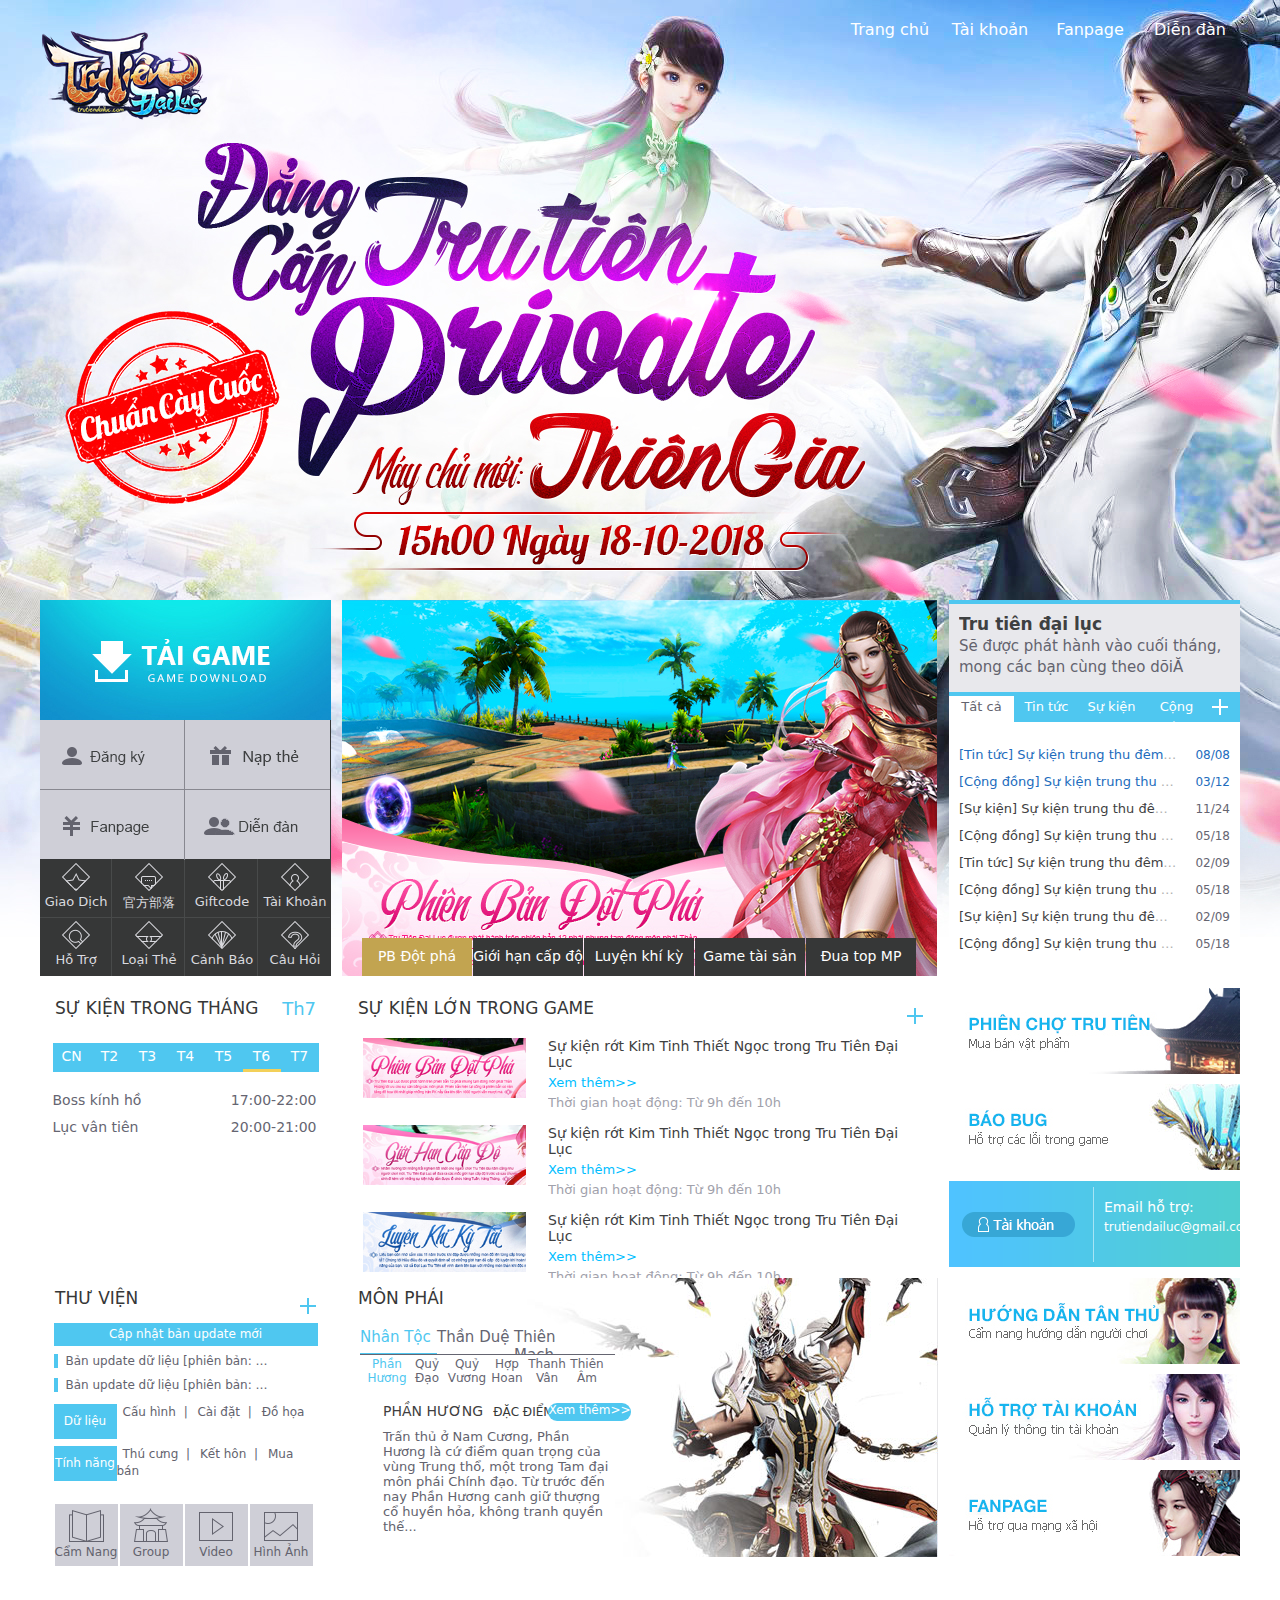
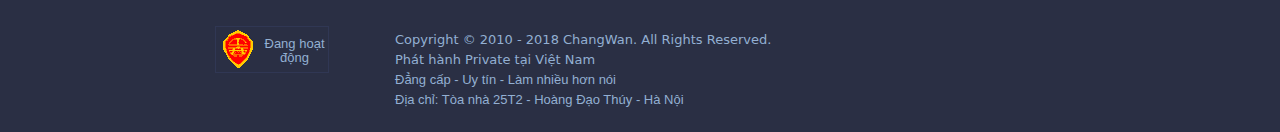
==== index.html @ 2e8c131d "." ====
<!DOCTYPE html>
<html>
<head>
<meta charset="utf-8" />
<title>TRU TIÊN ĐẠI LỤC</title>
    <link href="img/favicon.ico" rel="icon">
    <link href="css/main180914.css" rel="stylesheet" type="text/css" />
    <link rel="stylesheet" type="text/css" href="css/bottom3.css" id="wm_bottom_styleid">


<script type="text/javascript" src="js/jq_171.js"></script>

</head>
<body>
<div class="bg">

    <div class="wrap">
        <!--top-->
        <div class="top_box">
            
      <div class="wm-public" logo="{name:'zhuxian',skin:2,left:0,top:0}" style="position: relative;"> <a href="#" target="zhuxian" class="wm_public_zhuxian_logo_lk" style="z-index:19999;" title=""></a>
        <div class="wm_public_zhuxian_logo_bg" style="z-index:19998;"></div>
      </div>
            
            <div class="top_nav">
              <div class="nav_col1"><a href="" title="">Trang chủ</a></div>
              <div class="nav_col2"><a href="http://id.trutiendailuc.com/">Tài khoản</a></div>
              <div class="nav_col3"> <a href="https://www.facebook.com/trutiendailuc/" target="_blank">Fanpage</a></div>
              <div class="nav_col4"> <a href="" target="_blank">Diễn đàn</a> </div>
            </div>
            <a href="" target="_blank" class="link jiabtn" title="" style="width: 1024px;height: 207px;left:100px;top:180px;"></a>

        </div>
        <!--cont-->
        <div class="cont_h">
            <!--1-->
            <div class="box1">
                <!--btn-->
<div class="btn_box">
                    <div class="btn btn_down">
                        <div class="jindu yellow" style="overflow: hidden; width: 0px;"></div>
                        <a class="btn_down_a" href="" id="main_download" onclick="" title=""  style="opacity: 0;"></a>
                    </div>
                    
                    
                    <div class="btn btn_reg"><div class="jindu" style="overflow: hidden; width: 0px;"></div><a class="btn_reg_a btns_lq" href="http://id.trutiendailuc.com/" id="main_reg" onclick="" title="" style="opacity: 0;"></a></div>
                    <div class="btn btn_gift"><div class="jindu" style="overflow: hidden; width: 0px;"></div><a class="btn_gift_a btns_lq" href="http://id.trutiendailuc.com/" id="main_libao" onclick="" title="" style="opacity: 0;"></a></div>
                    <div class="btn btn_full"><div class="jindu" style="overflow: hidden; width: 0px;"></div><a class="btn_full_a" href="https://www.facebook.com/trutiendailuc" id="main_pay" onclick="" title="" target="_blank" style="opacity: 0;"></a></div>
                    <div class="btn btn_store"><div class="jindu" style="overflow: hidden; width: 0px;"></div><a class="btn_store_a" href="" onclick="" title="" target="_blank" style="opacity: 0;"></a></div>
                    <div class="btns_end">
                        <ul class="enter_ul clearfix">
                            <li><a class="enter1" href="" target="_blank" title=""><img src="img/enter1.png" alt=""><p>Giao Dịch</p></a></li>
                            <li><a class="enter2" href="" target="_blank" title=""><img src="img/enter2.png" alt=""><p>官方部落</p></a></li>
                            <li><a class="enter3" href="" target="_blank" title=""><img src="img/enter3.png" alt=""><p>Giftcode</p></a></li>
                            <li><a class="enter4" href="" target="_blank" title=""><img src="img/enter4.png" alt=""><p>Tài Khoản</p></a></li>
                            <li><a class="enter5" href="" title="" target="_blank"><img src="img/enter5.png" alt=""><p>Hỗ Trợ</p></a></li>
                            <li><a class="enter6" href="" target="_blank" title=""><img src="img/enter6.png" alt=""><p>Loại Thẻ</p></a></li>
                            <li><a class="enter7" href="" title="" target="_blank"><img src="img/enter7.png" alt=""><p>Cảnh Báo</p></a></li>
                            <li><a class="enter8" href="" target="_blank" title=""><img src="img/enter8.png" alt=""><p>Câu Hỏi</p></a></li>
                        </ul>
                    </div>
                </div>
                <!--btns end-->
                <!--lunbo-->
                <div class="lb_wrap">
                    <div class="shop_img">

                    <div class="lb_cont1"><a href="" title="" target="_blank"><img src="img/banner1.jpg" alt=""/></a></div>
                    <div class="lb_cont1"><a href="" title="" target="_blank"><img src="img/banner2.jpg" alt=""/></a></div>
                    <div class="lb_cont1"><a href="" title="" target="_blank"><img src="img/banner3.jpg" alt=""/></a></div>
                    <div class="lb_cont1"><a href="" title="" target="_blank"><img src="img/banner4.jpg" alt=""/></a></div>
                    <div class="lb_cont1"><a href="" title="" target="_blank"><img src="img/banner5.jpg" alt=""/></a></div>
                    <div class="lb_cont1"><a href="" title="" target="_blank"><img src="img/banner6.jpg" alt=""/></a></div>  
                    
                    
                    </div>
                    
                    <div class="shop_btn" id="shop_btn">
                        <p id="shop_btn_left"></p>
                        <div class="shop_name" id="shop_name">
                          <table border="0" cellpadding="0" cellspacing="0">
                          <tr>
                                  <td><a href="javascript:void(0);">PB Đột phá</a></td>
                                  <td><a href="javascript:void(0);">Giới hạn cấp độ</a></td> 
                                  <td><a href="javascript:void(0);">Luyện khí kỳ tài</a></td>
                                  <td><a href="javascript:void(0);">Game tài sản</a></td>
                                 <td><a href="javascript:void(0);">Đua top MP</a></td>  
                                 <td><a href="javascript:void(0);">Hỗ trợ 24/7</a></td>        
                              </tr>
                          
                            </table>         
                        
                        </div>
                        <p id="shop_btn_right"></p>
                    </div>

                </div>
                <!--lunbo end-->
            </div>
            <!--news-->
            <div class="news_box">
                <div class="im_cont">
                    <h3 class="im_t"><a href="" target="_bank">Tru tiên đại lục</a></h3>

					<p class="im_c"><a href=""  target="_bank" class="small_font">Sẽ được phát hành vào cuối tháng, mong các bạn cùng theo dõiĂ</a></p>
                </div>
                <ul class="tab_ul tab_news">
                    <li>Tất cả</li>
                    <li>Tin tức</li>
                    <li>Sự kiện</li>
                    <li>Cộng đồng</li>
                </ul>
                <div class="tab_cont tab_cont_news">
                    <a class="news_more" href="" title=""></a>
                    <ul class="news_ul">
                        <li class="top"><p><a class="lei" href="">[Tin tức]</a> <a target="_blank" title="" href="">Sự kiện trung thu đêm rằm</a></p>08/08</li>
                        <li class="top"><p><a class="lei" href="">[Cộng đồng]</a> <a target="_blank" title="" href="">Sự kiện trung thu đêm rằm</a></p>03/12 </li>
                        <li><p><a class="lei" href="">[Sự kiện]</a> <a target="_blank" title="" href="">Sự kiện trung thu đêm rằm</a></p>11/24</li>
                        <li><p><a class="lei" href="">[Cộng đồng]</a> <a target="_blank" title="“" href="">Sự kiện trung thu đêm rằm</a></p>05/18</li>
                        <li><p><a class="lei" href="">[Tin tức]</a> <a target="_blank" title="" href="">Sự kiện trung thu đêm rằm</a></p>02/09</li>
                        <li><p><a class="lei" href="">[Cộng đồng]</a> <a target="_blank" title="“" href="">Sự kiện trung thu đêm rằm</a></p>05/18</li>
                        <li><p><a class="lei" href="">[Sự kiện]</a> <a target="_blank" title="" href="">Sự kiện trung thu đêm rằm</a></p>02/09</li>
                        <li><p><a class="lei" href="">[Cộng đồng]</a> <a target="_blank" title="“" href="">Sự kiện trung thu đêm rằm</a></p>05/18</li>
                    </ul>
                </div>
                <div class="tab_cont tab_cont_news">
                    <a class="news_more" href="" title=""></a>
                    <ul class="news_ul">
                         <li class="top"><p><a class="lei" href="">[Sự kiện]</a> <a target="_blank" title="" href="">Sự kiện trung thu đêm rằm</a></p>09/19</li>
                         <li class="top"><p><a class="lei" href="">[Sự kiện]</a> <a target="_blank" title="" href="">Sự kiện trung thu đêm rằm</a></p>09/19</li>
                         <li><p><a class="lei" href="">[Sự kiện]</a> <a target="_blank" title="" href="">Sự kiện trung thu đêm rằm</a></p>09/19</li>
                    </ul>
                </div>
                <div class="tab_cont tab_cont_news">
                    <a class="news_more" href="" title=""></a>
                    <ul class="news_ul">
                        <li class="top"><p><a class="lei" href="">[Cộng đồng]</a> <a target="_blank" title="" href="">Sự kiện trung thu đêm rằm</a></p>08/08</li>
                        <li class="top"><p><a class="lei" href="">[Cộng đồng]</a> <a target="_blank" title="" href="">Sự kiện trung thu đêm rằm</a></p>03/12 </li>
                        <li><p><a class="lei" href="">[Cộng đồng]</a> <a target="_blank" title="" href="">Sự kiện trung thu đêm rằm</a></p>11/24</li>
                    </ul>
                </div>
                <div class="tab_cont tab_cont_news">
                    <a class="news_more" href="" title=""></a>
                    <ul class="news_ul">
                    	<li class="top"><p><a class="lei" href="">[Cộng đồng]</a> <a target="_blank" title="" href="">Sự kiện trung thu đêm rằm</a></p>09/19</li>
                        <li class="top"><p><a class="lei" href="">[Cộng đồng]</a> <a target="_blank" title="" href="">Sự kiện trung thu đêm rằm</a></p>09/19</li>
                        <li><p><a class="lei" href="">[Cộng đồng]</a> <a target="_blank" title="“" href="">Sự kiện trung thu đêm rằm</a></p>05/18</li>
                        <li><p><a class="lei" href="">[Cộng đồng]</a> <a target="_blank" title="" href="">Sự kiện trung thu đêm rằm</a></p>02/09</li>
                    </ul>
                </div>

            </div>
            <!--calander-->
            <div class="rili">
                <div class="tit_box">
                    <h3>SỰ KIỆN TRONG THÁNG</h3>
                    <p class="m"></p>
                </div>
                <div class="week_box">
                    <ul class="week_tit clearfix">
                        <li>CN</li>
                        <li>T2</li>
                        <li>T3</li>
                        <li>T4</li>
                        <li>T5</li>
                        <li>T6</li>
                        <li>T7</li>
                    </ul>
                    <div class="week_cont tab_cont_week">
                        <ul class="week_ul">
                            <li><p><span>17:00-22:00</span>Boss kính hồ</p></li>
                            <li><p><span>20:00-21:00</span>Lục vân tiên</p></li>
                        </ul>
                    </div>
                    <div class="week_cont tab_cont_week">
                        <ul class="week_ul">
                            <li><p><span>17:00-22:00</span>Boss kính hồ</p></li>
                            <li><p><span>20:00-21:00</span>Lục vân tiên</p></li>
                        </ul>
                    </div>
                    <div class="week_cont tab_cont_week">
                        <ul class="week_ul">
                            <li><p><span>17:00-22:00</span>Boss kính hồ</p></li>
                        </ul>
                    </div>
                    <div class="week_cont tab_cont_week">
                        <ul class="week_ul">
                            <li><p><span>17:00-22:00</span>Boss kính hồ</p></li>
                        </ul>
                    </div>
                    <div class="week_cont tab_cont_week">
                        <ul class="week_ul">
                            <li><p><span>17:00-22:00</span>Boss kính hồ</p></li>
                            <li><p><span>20:00-21:00</span>Lục vân tiên</p></li>
                        </ul>
                    </div>
                    <div class="week_cont tab_cont_week">
                        <ul class="week_ul">
                            <li><p><span>17:00-22:00</span>Boss kính hồ</p></li>
                            <li><p><span>20:00-21:00</span>Lục vân tiên</p></li> 
                        </ul>
                    </div>
                    <div class="week_cont tab_cont_week">
                        <ul class="week_ul">
                            <li><p><span>17:00-22:00</span>Boss kính hồ</p></li>
                            <li><p><span>20:00-21:00</span>Lục vân tiên</p></li>
                        </ul>
                    </div>
                    </div>
            </div>
            <!--hot-->
            <div class="hotevents">
                <div class="tit_box">
                    <h3>SỰ KIỆN LỚN TRONG GAME</h3>
                    <a href="" target="_blank" class="more"></a>
                </div>
                <ul class="events_ul">
                    <li class="ehot clearfix">
                        <a href="" target="_blank"><img src="img/sk1.jpg" alt=""/></a>
                        <div class="ehot_t">
                            <h3><a href="" target="_blank" title="">Sự kiện rớt Kim Tinh Thiết Ngọc trong Tru Tiên Đại Lục</a></h3>
                            <p>Xem thêm>></p>
                            <p class="timehot">Thời gian hoạt động: Từ 9h đến 10h</p>
                        </div>
                    </li>
                    <li class="ehot clearfix">
                        <a href="" target="_blank"><img src="img/sk2.jpg" alt=""/></a>
                        <div class="ehot_t">
                            <h3><a href="" target="_blank" title="">Sự kiện rớt Kim Tinh Thiết Ngọc trong Tru Tiên Đại Lục</a></h3>
                            <p>Xem thêm>></p>
                            <p class="timehot">Thời gian hoạt động: Từ 9h đến 10h</p>
                        </div>
                    </li>
                    <li class="ehot clearfix">
                        <a href="" target="_blank"><img src="img/sk3.jpg" alt=""/></a>
                        <div class="ehot_t">
                            <h3><a href="" target="_blank" title="">Sự kiện rớt Kim Tinh Thiết Ngọc trong Tru Tiên Đại Lục</a></h3>
                            <p>Xem thêm>></p>
                            <p class="timehot">Thời gian hoạt động: Từ 9h đến 10h</p>
                        </div>
                    </li>
                </ul>
            </div>
            <!--gg5-->
            <div class="box2 btn" style="background:url(img/gg1.jpg) no-repeat;"><div class="jindu rose"></div><a style="background:url(img/gg1.jpg) no-repeat;" class="box2_a" href="" target="_blank" title=""></a></div>
                        
            <div class="box3 btn" style="background:url(img/gg2.jpg) no-repeat;"><div class="jindu rose"></div><a style="background:url(img/gg2.jpg) no-repeat;" class="box3_a" href="" target="_blank" title=""></a></div>
                        
            <div class="box4 btn" style="background:url(img/gg3.jpg) no-repeat;"><div class="jindu rose"></div><a style="background:url(img/gg3.jpg) no-repeat;" class="box4_a" href="h" target="_blank" title=""></a></div>
                        
            <div class="box5 btn" style="background:url(img/gg4.jpg) no-repeat;"><div class="jindu rose"></div><a style="background:url(img/gg4.jpg) no-repeat;" class="box5_a" href="" target="_blank" title=""></a></div>
            
            <div class="box6 btn" style="background:url(img/gg5.jpg) no-repeat;"><div class="jindu rose"></div><a style="background:url(img/gg5.jpg) no-repeat;" class="box6_a" href="https://www.facebook.com/trutiendailuc" target="_blank" title=""></a></div>
            <!--gg5 end-->
            <!--service-->
            <div class="kefu">
                <a href="#" class="kefu_btn" target="_blank" title="">
                    Tài Khoản Hỗ Trợ
                </a>
                <div class="kefu_text">
                    <h3>Email hỗ trợ:</h3>
                    <p>trutiendailuc@gmail.com</p>
                </div>
            </div>
            <!--ziliao-->
            <div class="game_view">
                <div class="tit_box">
                    <h3>THƯ VIỆN</h3>
                    <a href="" target="_blank" class="more" title=""></a>
                </div>
                <div class="view_cont">
        <div class="view_tit">Cập nhật bản update mới</div>
        <ul class="view_ul">
             <li><p><a href="" target="_blank"  title="">Bản update dữ liệu [phiên bản: 1.03]</a></p><!--03-18--></li>
             <li><p><a href="" target="_blank" title="">Bản update dữ liệu [phiên bản: 1.02]</a></p><!--03-18--></li>
           
        </ul>
        <div class="view_links clearfix">
            <p class="vl_tit">Dữ liệu</p>
            <div class="gvlinks">
                <p>
                <a href="" target="_blank" title="">Cấu hình</a> | 
                <a href="" target="_blank" title="">Cài đặt</a> | 
                <a href="" target="_blank" title="">Đồ họa</a>
                </p>
                <p>
                
                <a href="" target="_blank" title=""></a> 
                <a href="" target="_blank" title=""></a>
                </p>
            </div>
        </div>
        <div class="view_links clearfix">
            <p class="vl_tit">Tính năng</p>
            <div class="gvlinks">
                <p>
                <a href="" target="_blank" title="">Thú cưng</a> | 
                <a href="" target="_blank" title="">Kết hôn</a> | 
                <a href="" target="_blank" title="">Mua bán</a>
                </p>
                <p>
                <a href="" target="_blank" title=""></a> 
                <a href="" target="_blank" title=""></a>
                <a href="" target="_blank" title=""></a>
                </p>
            </div>
        </div>
        <div class="view_btns clearfix">
            <a href="#" title="" target="_blank">
                <img src="img/v1.png" alt=""/>
                <p>Cẩm Nang</p>
            </a>
            <a href="#" title="《诛仙3》决战青云：游戏特色" target="_blank">
                <img src="img/v2.png" alt=""/>
                <p>Group</p>
            </a>
            <a href="#" title="" target="_blank">
                <img src="img/v3.png" alt=""/>
                <p>Video</p>
            </a>
            <a href="#" title="Thư viện ảnh">
                <img src="img/v4.png" alt=""/>
                <p>Hình Ảnh</p>
            </a>
        </div>
    </div>
            </div>
            <!--job-->
            <div class="role_box">
                <div class="tit_box role_t">
                    <h3>MÔN PHÁI</h3>
                </div>

                
                <ul class="tab_role">
                    <li class="on">Nhân Tộc</li>
                    <li class="">Thần Duệ</li>
					<li class="">Thiên Mạch</li>
                </ul>
                
                

                
               <div class="role_cont">
                    <ul class="tab_zu tab_ren">
                        <li class="on">Phần Hương</li>
                        <li class="">Quỷ Đạo</li>
                        <li class="">Quỷ Vương</li>
                        <li class="">Hợp Hoan</li>
                        <li class="">Thanh Vân</li>
                        <li class="">Thiên Âm</li>
                    </ul>
                    <div class="cont_ren role_bg_fenxiang" style="display: block;">
                        <div class="role_intro">
                            <div class="role_name"><span>PHẦN HƯƠNG</span>ĐẶC ĐIỂM:</div>
                            <p class="info_p1">Trấn thủ ở Nam Cương, Phần Hương là cứ điểm quan trọng của vùng Trung thổ, một trong Tam đại môn phái Chính đạo. Từ trước đến nay Phần Hương canh giữ thượng cổ huyền hỏa, không tranh quyền thế...</p>

                            <a class="role_more" href="Ê" target="_blank" title="">Xem thêm&gt;&gt;</a>
                        </div>
                    </div>
                    <div class="cont_ren role_bg_guidao" style="display: none;">
                        <div class="role_intro">
                            <div class="role_name"><span>QỦY ĐẠO</span>ĐẶC ĐIỂM:</div>
                            <p class="info_p1">Lịch sử Quỷ Đạo bắt nguồn từ xa xưa, tiếp thu tất cả thượng cổ yêu thuật, dị vực tà pháp, minh giới quỷ phù… Tới mấy trăm năm trước, có kỳ nhân phục hưng Quỷ Đạo, còn tiếp thu bí pháp Miêu cương cổ thuật...</p>
                            <a class="role_more" href="Ê" target="_blank" title="">Xem thêm&gt;&gt;</a>
                        </div>
                    </div>
                    <div class="cont_ren role_bg_guiwang" style="display: none;">
                        <div class="role_intro">
                            <div class="role_name"><span>QUỶ VƯƠNG</span>ĐẶC ĐIỂM:</div>
                            <p class="info_p1">Quỷ Vương Tông là một nhánh trong Thánh giáo, ba trăm năm trước Quỷ Vương Tông chủ đời thứ nhất tình cờ chiếm được quyển Thiên thư thứ hai, thanh danh đại chấn, đem phân chi Quỷ Vương Tông này phát triển lớn mạnh...</p>
                            <a class="role_more" href="" target="_blank" title="">Xem thêm&gt;&gt;</a>
                        </div>
                    </div>
                    <div class="cont_ren role_bg_hehuan" style="display: none;">
                        <div class="role_intro">
                            <div class="role_name"><span>HỢP HOAN</span>ĐẶC ĐIỂM:</div>
                            <p class="info_p1">Ma giáo Kim Linh Phu Nhân thông tuệ tuyệt đỉnh, đạo hạnh tinh thâm, càng có nhiều lĩnh ngộ với kinh điển Thiên thư của Ma giáo, tám trăm năm trước ở Ma giáo tự mình sáng lập ra “Hợp Hoan Phái”....</p>
                            <a class="role_more" href="" target="_blank" title="">Hợp hoan&gt;&gt;</a>
                        </div>
                    </div>
                    <div class="cont_ren role_bg_qingyun" style="display: none;">
                        <div class="role_intro">
                            <div class="role_name"><span>THANH VÂN</span>ĐẶC ĐIỂM:</div>
                            <p class="info_p1">Một trong Tam đại môn phái Chính đạo của Tu chân giới, Thanh Vân lịch sử lâu đời, từ lúc sáng lập môn phái đến nay đã hơn hai ngàn năm, đứng đầu trong chính tà lưỡng đạo ngày nay...</p>
                            <a class="role_more" href="" target="_blank" title="">Xem thêm&gt;&gt;</a>
                        </div>
                    </div>
                    <div class="cont_ren role_bg_tianyin" style="display: none;">
                        <div class="role_intro">
                            <div class="role_name"><span>THIÊN ÂM</span>ĐẶC ĐIỂM:</div>
                            <p class="info_p1">Thiên Âm Tự cùng với Thanh Vân Môn, Phần Hương Cốc là Tam đại môn phái Chính đạo. Thiên Âm Tự là Phật môn tu chân, tu tập pháp môn chí cao của Phật môn – Đại Phạm Bát Nhã, dựa vào Phật pháp phổ độ chúng sinh...</p>
                            <a class="role_more" href="" target="_blank" title="">Xem thêm&gt;&gt;</a>
                        </div>
                    </div>
                </div>
                
                
                
				<div class="role_cont">
                    <ul class="tab_zu tab_shen">
                        <li class="">Thần Hoàng</li>
                        <li class="">Hoài Quang</li>
                        <li class="">Cửu Lê</li>
                        <li class="">Liệt Sơn</li>
                        <li class="">Thái Hạo</li>
                        <li class="on">Thiên Hoa</li>
                    </ul>
                    <div class="cont_shen role_bg_chenhuang" style="display: none;">
                        <div class="role_intro">
                            <div class="role_name"><span>THẦN HOÀNG</span>ĐẶC ĐIỂM</div>
                            <p class="info_p1">Kĩ năng của Thần Hoàng được đánh theo chỉ số tích điểm, nghĩa là khi bạn đánh skill Ám hệ thì số điểm Ám sẽ tăng lên và khi bù skill hệ Ám thì chỉ số tích điểm đó sẽ tụt dần...</p>
                            <a class="role_more" href="" target="_blank" title="">Xem thêm&gt;&gt;</a>
                        </div>
                    </div>
                    <div class="cont_shen role_bg_huaiguang" style="display: none;">
                        <div class="role_intro">
                            <div class="role_name"><span>HOÀI QUANG</span>ĐẶC ĐIỂM</div>
                            <p class="info_p1">Một trong Ngũ đại huyết tộc Thần Duệ. Hoài Quang là một chi thần bí nhất trong Thần Duệ huyết tộc. Kĩ năng sát thương cao kết hợp vs ẩn thân khiến hoài quang thành 1 sát thủ trong bóng tối....</p>
                            <a class="role_more" href="" target="_blank" title="">Xem thêm&gt;&gt;</a>
                        </div>
                    </div>
                    <div class="cont_shen role_bg_jiuli" style="display: none;">
                        <div class="role_intro">
                            <div class="role_name"><span>CỬU LÊ</span>ĐẶC ĐIỂM</div>
                            <p class="info_p1">Một trong Thần Duệ ngũ đại huyết tộc. Trong cuộc chiến nhân thần thời thượng cổ, Cửu Lê Vương Xi Vưu chết trận, nhân thần lúc đó phân tranh không ngừng, cuối cùng Thần Duệ nhất tộc bị trục xuất tới dị giới....</p>
                            <a class="role_more" href="" target="_blank" title="">Xem thêm&gt;&gt;</a>
                        </div>
                    </div>
                    <div class="cont_shen role_bg_lieshan" style="display: none;">
                        <div class="role_intro">
                            <div class="role_name"><span>LIỆT SƠN</span>ĐẶC ĐIỂM</div>
                            <p class="info_p1">Một trong Thần Duệ ngũ đại huyết tộc. Lấy Thiên hồ làm thủy tổ, là huyết tộc huyết mạch truyền thừa, nam nữ trong tộc đều tuấn mỹ tuyệt luân. Kỹ năng Sát thương đơn mục tiêu cao kết hợp triệu hồi sức mạnh từ tự nhiên...</p>
                            <a class="role_more" href="" target="_blank" title="">Xem thêm&gt;&gt;</a>
                        </div>
                    </div>
                    <div class="cont_shen role_bg_taihao" style="display: none;">
                        <div class="role_intro">
                            <div class="role_name"><span>THÁI HẠO</span>ĐẶC ĐIỂM</div>
                            <p class="info_p1">Hậu nhân của Phục Hi, thờ phục tên của tiên tổ lấy làm tên tộc, tự nhận là thần tộc có huyết thống thuần túy nhất, thích độc lai độc vãng, là đấu sĩ cao đoan chính giỏi giang của Thần Duệ...</p>
                            <a class="role_more" href="" target="_blank" title="">Xem thêm&gt;&gt;</a>
                        </div>

                    </div>
                    <div class="cont_shen role_bg_tianhua" style="display: block;">
                        <div class="role_intro">
                            <div class="role_name"><span>THIÊN HOA</span>ĐẶC ĐIỂM</div>
                            <p class="info_p1">Hỗ Trợ Đồng Đôi , Gây sát thương đơn mục tiêu cũng như diên rộng cao, gây hiệu ứng bất lợi trong 1 khu vực nhất định kèm theo phản mọi kĩ năng nhận vào khiến Thiên hoa ko thể thiếu trong mọi mặt trận...</p>
                            <a class="role_more" href="" target="_blank" title="">Xem thêm&gt;&gt;</a>
                        </div>
                    </div>
                </div>
				
				
				
				 <div class="role_cont">
                    <ul class="tab_zu tab_tian">
                        <li>Quy Vân</li>
                        <li>Thanh La</li>
                        <li>Phá Quân</li>
                        <li>Khiên Cơ</li>
                        <li>Anh Chiêu</li>
                    </ul>
                    <div class="cont_tian role_bg_guiyun">


                        <div class="role_intro">
							<div class="role_name"><span>QUY VÂN</span>ĐẶC ĐIỂM</div>
                            <p class="info_p1">Tầm xa/Hỗ trợ/Pháp thuật. Có khả năng hỗ trợ chiến đấu trong PK Bang Hội và đội nhóm tuyệt vời. Tinh thông thời gian và không gian lấy nhu thắng cương, phát hiện ra điểm yếu của đối thủ, và kẻ thù sẽ nằm trong lòng bàn tay của bạn...</p>
                            <a class="role_more" href=""  target="_blank"  title="">Xem thêm&gt;&gt;</a>
                        </div>
                    </div>
                    <div class="cont_tian role_bg_qingluo">
                        <div class="role_intro">
                            <div class="role_name"><span>THANH LA</span>ĐẶC ĐIỂM</div>
                            <p class="info_p1">Khống chế/Hỗ trợ/Kết xuất. Có khả năng kiểm soát nhóm và hỗ trợ trong chiến đấu. Tổ hợp kỹ năng phong phú, thao tác đơn giản khiến cho kẻ địch khiếp sợ, và Thanh La xứng đáng có 1 vị trí trong giải PK chuyên nghiệp...</p>
                            <a class="role_more" href="#" target="_blank" title="">Xem thêm&gt;&gt;</a>
                        </div>
                    </div>
                    <div class="cont_tian role_bg_pojun">
                        <div class="role_intro">
                            <div class="role_name"><span>PHÁ QUÂN</span>ĐẶC ĐIỂM</div>
                            <p class="info_p1">Công kích liên hoàn, có khả năng chiến đấu gần và xa, xông pha chiến trận. Thân pháp uyển chuyển, tinh thông võ nghệ, sử dụng được nhiều loại vũ khí....</p>
                            <a class="role_more" href="#" target="_blank" title="">Xem thêm&gt;&gt;</a>
                        </div>
                    </div>
                    <div class="cont_tian role_bg_qianji">
                        <div class="role_intro">
                            <div class="role_name"><span>KHIÊN CƠ</span>ĐẶC ĐIỂM</div>
                            <p class="info_p1">Quẩy bút thì linh hồn bạn đã bị khống chế,âm thầm hãm trận,ẩn thân thần bí,giết định vô hình vô thức.Sức chiến đấu mạnh mẽ khiến bạn khó thoát....</p>
                            <a class="role_more" href="#" target="_blank" title="">Xem thêm&gt;&gt;</a>
                        </div>
                    </div>
                    <div class="cont_tian role_bg_yingzhao">
                        <div class="role_intro">
                            <div class="role_name"><span>ANH CHIÊU</span>ĐẶC ĐIỂM</div>
                            <p class="info_p1">Thể hình lớn,đủ sức chiến đấu trức tiếp với Boss.Có thể di chuyển vào chiến đấu không cần khóa mục tiêu.Thử thách kỹ năng người chơi rất cao....</p>
                            <a class="role_more" href="#" target="_blank" title="">Xem thêm&gt;&gt;</a>
                        </div>
                    </div>


                </div>
				
				
				


            </div>
            <!--job end-->
            <!--bbs-->


            <div class="bigStar">
                <div class="tit_box">

                    </div>
                    <div class="tr_box clearfix">
                        <ul class="tr-list">
                          <li><div id="tr-video1"></div></li>
                          <li><div id="tr-video2"></div></li>
                          <li><div id="tr-video3"></div></li>
                        </ul>
                       
                    </div>
            </div>
            </div>
        </div>
        <!--cont end-->
    </div>
</div>


<!--
<div class="popBox">
<div class="popShow">
    <div class="popBtn"></div>
    <div class="popLr">

    	<div class="float_btns">
            <a href="" target="_blank"></a>
            <a href="" target="_blank"></a>
            <a href="" target="_blank"></a>
            <a href="" target="_blank"></a>
        </div>
    </div>
</div>
</div>
-->

<script type="text/javascript" src="js/mainlunbo20150617.js"></script>
<script type="text/javascript" src="js/swfobject.js"></script>

<!-- <script src="/js/snow.js"></script> -->
<script type="text/javascript">



//btn_hover
$('.btn').each(function(){
    var btnW = $(this).width();
    $(this).hover(function(){
        $(this).find('a').stop().animate({'opacity':1},500);
        $(this).find('.jindu').stop().animate({'width':btnW+'px'},500);
    },function(){
        $(this).find('a').stop().animate({'opacity':0},300);
        $(this).find('.jindu').stop().animate({'width':'0px'},300);
    });
});


//news
function tabHover($tabLi,$tabCont){
    $tabLi.eq(0).addClass('on');
    $tabCont.eq(0).show();
    $tabLi.each(function(i){
        $(this).mouseover(function(){
            $tabLi.removeClass('on');
            $tabLi.eq(i).addClass('on');
            $tabCont.hide();
            $tabCont.eq(i).show();
        });
    });
}

tabHover($('.tab_bbs li'),$('.tab_cont_bbs'));
tabHover($('.tab_news li'),$('.tab_cont_news'));
tabHover($('.tab_role li'),$('.role_cont'));
tabHover($('.tab_ren li'),$('.cont_ren'));
tabHover($('.tab_shen li'),$('.cont_shen'));
tabHover($('.tab_tian li'),$('.cont_tian'));
tabHover($('.tab_cang li'),$('.cont_cang'));
function tabClick($tabLi,$tabCont){

    $tabLi.eq(0).addClass('on');
    $tabCont.eq(0).show();
    $tabLi.each(function(i){
        $(this).click(function(){
            $tabLi.removeClass('on');
            $tabLi.eq(i).addClass('on');
            $tabCont.hide();
            $tabCont.eq(i).show();
        });
    });
}
tabClick($('.week_tit li'),$('.tab_cont_week'));
var myDate = new Date();
var day = myDate.getDay();
$('.week_tit li').eq(day).click();

var month = myDate.getMonth()+1;
$('.m').html('Th'+month);



//float_music
var flag = true;
$(".popBtn").click(function(){
    if(flag == true){
        $(".popBox").animate({"width":"15px"},300);
        $(this).css({"background-position-x":"-15px"});
        flag = false;
    }else{
        $(".popBox").animate({"width":"173px"},300);
        $(this).css({"background-position-x":"0px"});
        flag = true;
    }
});
</script>




<div style="position:absolute;z-index:98;height:132px; " id="wm_bottom_">
  <div class="wm_bottom_bg" id="wm_bottom_bg" style="position:absolute;z-index:99;height:132px;"></div>
  <div class="wm_bottom_main" id="wm_bottom_main" style="position:absolute;z-index:100;height:132px;">
    <div class="wm_bottom_warp" id="wm_bottom_warp" style="position:relative;z-index:101;width:850px;height:105px;padding-top:15px;margin:0px auto;">
    <a id="wm_bottom_beian" target="_blank" href="" style="position:absolute;z-index:102;width:67px; height:35px;top:26px; border:1px solid #3b3b3b;padding-left:45px;padding-top:10px; font-size:13px;text-align:center;left:0;background:url(img/bg.gif) no-repeat -78px -211px;line-height:14px;">Đang hoạt động</a>

      
      <div style="position:absolute;z-index:103;height:20px;left:180px;top:32px;font-size:13px;" class="wm_bottom_icp">Copyright © 2010 - 2018 ChangWan. All Rights Reserved.</div>
      <div style="position:absolute;z-index:103;height:20px;left:180px;top:52px;font-size:13px;" class="wm_bottom_icp">Phát hành Private tại Việt Nam</div>
      <div style="position:absolute;z-index:103;height:20px;left:180px;top:72px;font-size:13px;" class="wm_bottom_copyright">Đẳng cấp - Uy tín - Làm nhiều hơn nói</div>
      <div style="position:absolute;z-index:103;height:20px;left:180px;top:92px;font-size:13px;" class="wm_bottom_copyright">Địa chỉ: Tòa nhà 25T2 - Hoàng Đạo Thúy - Hà Nội</div>
    </div>
  </div>
</div>



</body>
</html>
---- css/main180914.css ----
@charset "utf-8";
/*******author:Tongyan.Guo**************/
html{min-width:1200px;}
body{margin:0;padding:0;font-size:12px;font-family: Segoe, "Segoe UI", "DejaVu Sans", "Trebuchet MS", Verdana, sans-serif;background-color: #ffffff;}
div,p,ul,ol,li,dl,dt,dd,h1,h2,h3,h4,h5,h6,form,input,select,textarea,table,td{ margin:0; padding:0;}
h1,h2,h3,h4,h5,h6{font-size:100%;font-weight:normal;}
area{outline:none;}
img{ border:0;}
ol,ul{list-style:none;}
a{ font-family: Segoe, "Segoe UI", "DejaVu Sans", "Trebuchet MS", Verdana, sans-serif; text-decoration:none;outline:none;}
a:hover{ text-decoration:underline;}
.clearfix:after {content:"";display:block;height:0;clear:both;} 
.clearfix {zoom:1;}
.bg{width:100%;overflow:hidden; background:#e5ddfc url(../img/mainbg.jpg) center top no-repeat;position: relative; }
.wrap{width:1200px;height: 1580px;margin:0 auto;overflow:hidden;}
.link{ position:absolute; text-indent:-9999px; background:url(about:blank); }
/* top */

.wm_public_zhuxian_logo_bg { 
position:absolute; 
z-index:99998; 
left:0px; 
top:0px; 
width:170px; 
height:148px; 
background:url('../img/logo.png'); }


.top_box{position:relative;width:100%;height: 600px;overflow:hidden;}
.top_nav{ height:140px; float:right; margin-top:20px; }
.top_nav div{  width:100px; text-align:center; float:left; }
.top_nav div a{color: #ffffff;text-decoration:none;font-size: 16px;}

.top_nav div p{display:none; padding-top:15px; position:relative;height: 200px; }
.top_nav div p a{ display:block; width:100px; height:24px; font:normal 12px; color:#2e6079;}
.top_nav div p a:hover{ color:#b8001c; text-decoration:underline}
.top_nav div p span{ position:absolute; display:block;  width:100px; text-align:center; color:#9b92b6; top:0; font:normal 12px Arial, Helvetica, sans-serif; }
.top_nav div p a font{ color:#e90436!important; }
.jiabtn{  width:620px; height:310px; left:40px; top:190px; }
.video_box{ position:absolute;left:545px;top:384px;z-index:1111;background: url(../img/video.png) no-repeat; width: 79px; height: 79px;cursor: pointer;}
.video_shade{ position:absolute; left:0; top:0; width:100%; height:100%;}
/* cont */
.snow-container {
    position: absolute;
    top: -800px;
    left: 0;
    width: 100%;
    height: 100%;
    pointer-events: none;
    z-index: 66;
}
.cont_h{position:relative;width:100%;height: 1000px;overflow:hidden;}
/* 1 */
.box1{ position:absolute; width:897px; height:376px; top:0; left:0;  overflow:hidden;}
/* btn */
.btn_box{ float:left; width:291px; height:376px; overflow:hidden; background:#363737 url(../img/btns_bg.png) no-repeat; }
.btn_down,.btn_down_a{ position:relative; width:291px; height:120px;background:url(../img/download.jpg); overflow:hidden;}
.btn_reg,.btn_reg_a{position:relative;float:left;width:145px;height: 69px;background:url(about:blank);overflow:hidden;}
.btn_gift,.btn_gift_a{position:relative;float:right;width:145px;height: 69px;background:url(about:blank);overflow:hidden;}
.btn_full,.btn_full_a{position:relative;float:left;width:145px;height: 69px;background:url(about:blank);overflow:hidden;}
.btn_store,.btn_store_a{position:relative;float:right;width:145px;height: 69px;background:url(about:blank);overflow:hidden;}
.btn a{ display:block; opacity:0; filter:alpha(opacity=0);text-indent:-9999px; }
.jindu{ position:absolute; width:0; height:3px; left:0; bottom:0; background-color:#363737; z-index:2;}
.red{ background-color:#be0000;}
.yellow{ background-color:#f3d059;}
.rose{ background-color:#4fc6f1; }

.enter_ul{ width:291px; overflow:hidden;  }
.enter_ul li{ float:left; height:58px; overflow:hidden; }
.enter_ul li a{display:block;width:72px;height:53px;font-size: 13px;color:#dadadf;text-align:center;margin-right:1px;padding-top:5px;margin-right:1px;margin-bottom:1px;}
.enter_ul li a.enter4,.enter_ul li a.enter8{ margin-right:0; }
.enter_ul li a img{ -webkit-transition: all 0.3s linear; -moz-transition: all 0.3s linear; -ms-transition:all 0.3s linear; transition: all 0.3s linear; }
.enter_ul li a:hover{ text-decoration:none; background:#363737; color:#fff; }
.enter_ul li a:hover img{ -webkit-transform:rotateY(180deg);-moz-transform:rotateY(180deg);-o-transform:rotateY(180deg);-ms-transform:rotateY(180deg); transform: rotateY(180deg); }

/********lunbo***********/		
.lb_wrap{   width:595px; height:376px; overflow:hidden; position:relative; float:right; }
.lb_box{ width:595px; height:376px; overflow:hidden;}
.lb_cont1{ display:none; width:595px; height:376px;}
.lb_cont1 img{ display:block; width:595px; height:376px;}
#shop_btn{  width:100%; height:38px; position:absolute; bottom:0; left:0;}
#shop_btn_left,#shop_btn_right{ height:38px; width:20px; float:left; cursor:pointer;}
#shop_btn_left{ background:url(../img/lunboL.png) no-repeat center center;}
#shop_btn_left:hover{ background:url(../img/lunboL_h.png) no-repeat center center;}
#shop_btn_right{ background:url(../img/lunboR.png) no-repeat center center;}
#shop_btn_right:hover{ background:url(../img/lunboR_h.png) no-repeat center center;}
#shop_name{ float:left; width:555px; height:38px; overflow:hidden;}
#shop_name td a{display:block;width:110px;height: 38px;margin-right:1px;cursor:pointer;overflow:hidden;line-height: 36px;background:#363737;color:#fff;font-size: 14px;text-align:center;/* padding: 0 0px; */}
#shop_name td.curr a,#shop_name td a:hover{ text-decoration:none; background:#c2a450; }

.news_box{ position:absolute; width:291px; height:376px; right:0; top:0; }
.im_cont{ border-top:4px solid #4fc7f0; border-bottom:4px solid #4fc7f0; background:#e8e8ec; height:68px; overflow:hidden; padding:10px; }
.im_t a{font-size: 17px;font-weight:bold;color:#3e4041;height:20px;overflow:hidden;display:block;text-overflow:ellipsis;white-space:nowrap;}
.im_c{ padding:2px 0 0; height:40px; overflow:hidden; line-height:20px;  }
.im_c a{font-size: 15px;color:#63636e;}
.tab_ul{ width:291px; height:26px; overflow:hidden; background:#4fc7f0; }
.tab_ul li{float:left;width: 65px;height: 26px;font-size: 13px;color:#fff;text-align:center;cursor:pointer;line-height: 21px;}
.tab_ul li.on{ color:#63636e; background:#fff; }
.tab_cont{ width:271px; height:224px; font-size:12px; background:#fff; padding:20px 10px 10px; position:relative; }
.news_ul li{ width:271px; height:22px; padding:5px 0 0; color:#656571; text-align:right; line-height:16px; overflow:hidden;}
.news_ul li p{float:left;width:220px;height:22px;text-overflow:ellipsis;white-space:nowrap;line-height:16px;text-align:left;overflow:hidden;color:#b1b1b1;font-size: 13px;}
.news_ul li a{ color:#3e4041;}
.news_ul li a.lei{ color:#3e4041;}
.news_ul li a:hover,.news_ul li a.lei:hover{color:#4fc7f0;}
.news_ul li.top,.news_ul li.top a,.news_ul li.top a.lei{ color:#216cbd;}
.tab_cont_news{ display:none;}
.news_more{ display:block; text-indent:-9999px; display:block; width:16px; height:16px; background:url(../img/news_more.png) no-repeat; position:absolute; right:12px; top:-23px;  }

.rili{ background:#fff; width:291px; height:279px; position:absolute; left:0; top:388px; }
.tit_box{ padding:10px 15px; height:25px;  }
.tit_box h3{font-size: 17px;color:#363737;float:left;}
.tit_box p.m{ float:right; color:#4fc7f0; font-size:18px; }
.more{ text-indent:-9999px; width:16px; height:16px; background:url(../img//more1.png) no-repeat; float:right; margin-top:10px; }
.week_box{ width:266px; margin:10px auto 0; }
.week_tit{ height:29px; background:#4fc7f0; }
.week_tit li{ float:left; width:38px; height:26px; line-height:26px; border-bottom:3px solid #4fc7f0; text-align:center; font-size:14px; color:#fff; cursor:pointer; }
.week_tit li.on{  border-bottom:3px solid #f3d059; }
.week_ul{ padding-top:15px; height:167px; overflow-y:auto; }
.week_ul li{height:22px; padding:5px 0 0; color:#656571; text-align:right; line-height:16px; overflow:hidden;}
.week_ul li p{height:22px;text-overflow:ellipsis;white-space:nowrap;line-height:16px;text-align:left;overflow:hidden;font-size: 14px;padding-right: 2px;}
.week_ul li p span{float: right;}
.week_ul li a{ color:#63636e; font-size:14px; }
.week_ul li a:hover{color:#4fc7f0;}
.tab_cont_week{ display:none;}

.hotevents{ background:#fff; width:595px; height:279px; position:absolute; left:303px; top:388px; }
.events_ul{ width:555px; margin:0 auto; }
.ehot{ padding:5px 0; }
.ehot img{ width:163px; height:60px; float:left; }
.ehot_t{ width:370px; float:right; }
.ehot_t h3,.ehot_t h3 a{color:#3e4041;font-size: 14px;padding-bottom:5px;}
.ehot_t p{color: #00beff;font-size: 13px;height:20px;overflow:hidden;}
.ehot_t p a{ color:#63636e; }
.ehot_t p.timehot{display:block;color:#a1a1ab;font-size: 13px;}

.box2,.box3,.box4,.box5,.box6{ width:291px; height:86px; overflow:hidden; position:absolute; right:0; }
.box2_a,.box3_a,.box4_a,.box5_a,.box6_a{ width:291px; height:86px; display:block; }
.box2{ top:388px; }
.box3{ top:484px; }
.box4{ top:678px; }
.box5{ top:774px; }
.box6{ top:870px; }
.kefu{ width:279px; height:74px; padding:6px; background:url(../img//kefu-bg.png); overflow:hidden; position:absolute; right:0; top:581px; }
.kefu_btn{ display:block; float:left; width:113px; height:25px;background: url(../img//kefu-online.png) no-repeat center;text-indent: -9999px;margin-top:25px;margin-left:7px;}
.kefu_text{ width:130px; height:74px; float:right; color:#fff; padding:12px 0 10px 12px; }
.kefu_text h3{ font-size:14px;  }
.kefu_text p{font-size: 12px;padding-top:5px;}

.game_view{ background:#fff; width:291px; height:279px; position:absolute; left:0; top:678px; }
.view_cont{ width:264px; margin:0 auto; }
.view_tit{ height:23px; background:#4fc7f0; line-height:23px; text-align:center; font-size:12px; color:#fff; }
.view_ul{ padding:5px 0; }
.view_ul li{ width:264px; height:22px; padding:2px 0 0; color:#656571; text-align:right; line-height:16px; overflow:hidden;}
.view_ul li p{ float:left; width:220px; height:22px; text-overflow:ellipsis; white-space:nowrap; line-height:16px; text-align:left; overflow:hidden; color:#63636e; font-size:12px; }
.view_ul li a{ color:#63636e; border-left:4px solid #4fc7f0; padding-left:8px; }
.view_ul li a:hover{color:#4fc7f0;}
.view_links{ margin-bottom:7px; width:264px; }
.vl_tit{ float:left; width:63px; height:35px; background:#4fc7f0; text-align:center; line-height:35px; color:#fff; }
.gvlinks{ float:left; color:#63636e; width:200px; overflow:hidden; }
.gvlinks p{ line-height:17px; }
.gvlinks a{ color:#63636e; padding:0 4px 0 6px; }
.view_btns{ }
.view_btns a{ display:block; text-align:center; width:63px; height:58px; padding-top:4px; float:left; background:#cfcfd7; color:#63636e; margin:0 1px; }
.view_btns a:hover{ background:#4fc7f0; color:#fff;  text-decoration:none; }
.view_btns a img{ -webkit-transition: all 0.3s linear; -moz-transition: all 0.3s linear; -ms-transition:all 0.3s linear; transition: all 0.3s linear; }
.view_btns a:hover img{ -webkit-transform:rotateY(180deg);-moz-transform:rotateY(180deg);-o-transform:rotateY(180deg);-ms-transform:rotateY(180deg); transform: rotateY(180deg);}

/* role */
.role_box{ position:absolute; width:595px; height:279px; left:303px; top:678px; background-color:#fff; overflow:hidden;}
.role_t{ position:absolute; left:0; top:0; z-index:3;}
.tab_role{ position:absolute; width:255px; left:17px; top:50px; height:26px; border-bottom:1px solid #656571; overflow:hidden;}
.tab_role li{float:left;width: 77px;/* margin: 0px 5px; */height:25px;font-size: 15px;color:#656571;text-align: left;cursor:pointer;}
.tab_role li.on{  color:#4fc7f0;border-bottom:1px solid #4fc7f0; }
.role_cont{ display:none; width:480px; height:360px;}
.tab_zu{position:absolute;width:240px;height:34px;left:24px;top: 79px;overflow:hidden;}
.tab_zu li{ float:left; width:40px; height:34px; font:normal 14px/34px; color:#656571; text-align:center; cursor:pointer;}
.tab_zu li.on{ color:#4fc7f0;}
.cont_ren,.cont_shen,.cont_tian,.cont_cang{ display:none; width:595px; height:279px; }
.role_bg_fenxiang{ background-image:url(../img/role_fenxiang.jpg);}
.role_bg_guidao{ background-image:url(../img/role_guidao.jpg);}
.role_bg_guiwang{ background-image:url(../img/role_guiwang.jpg);}
.role_bg_hehuan{ background-image:url(../img/role_hehuan.jpg);}
.role_bg_qingyun{ background-image:url(../img/role_qingyun.jpg);}
.role_bg_tianyin{ background-image:url(../img/role_tianyin.jpg);}
.role_bg_chenhuang{ background-image:url(../img/role_chenhuang.jpg);}
.role_bg_huaiguang{ background-image:url(../img/role_huaiguang.jpg);}
.role_bg_jiuli{ background-image:url(../img/role_jiuli.jpg);}
.role_bg_lieshan{ background-image:url(../img/role_lieshan.jpg);}
.role_bg_taihao{ background-image:url(../img/role_taihao.jpg);}
.role_bg_tianhua{ background-image:url(../img/role_tianhua.jpg);}
.role_bg_pojun{ background-image:url(../img/role_pojun.jpg);}
.role_bg_qianji{ background-image:url(../img/role_qianji.jpg);}
.role_bg_yingzhao{ background-image:url(../img/role_yingzhao.jpg); }
.role_bg_qingluo{  background-image:url(../img/role_qingluo.jpg); }
.role_bg_guiyun{  background-image:url(../img/role_guiyun.jpg); }
.role_bg_huaying{  background-image:url(http://zhuxian.wanmei.com/images/cm1705/role_main_huaying.jpg); }
.role_bg_zusuang{  background-image:url(../img//role_main_zusuang.jpg);}

.role_intro{ width:230px; padding:110px 0 0 40px; color:#63636e;}
.role_name{font-size:12px;color:#363737;margin-top: 15px;}
.role_name span{font-size: 14px;color:#413e3e;padding-right: 10px;}
.role_intro p{padding-top:10px;font-size: 13px;}
.info_p1{ font:normal 12px/20px;}
.info_p2{ height:72px; font:normal 12px/18px;}
.space{ margin-left:28px;}
.role_more{position:absolute;left: 205px;top: 125px;display:block;width:83px;height:18px;background:#4fc7f0;color:#fff;font-size: 12px;text-align:center;overflow:hidden;border-radius:20px;}


/*live*/
.live{ background:#fff; width:291px; height:359px; position:absolute; right:0; top:968px; display:none; }
.main-live-mod{ height:290px; overflow-y:auto; margin:4px auto; padding-left:5px; }
.main-live-mod li{width:128px;height:90px; float:left; margin:4px 2px;  overflow:hidden; position:relative; }
.main-live-mod li a{ display:block; }
.main-live-mod img{ width:128px;height:90px; display:block; }
.live_mod_text{ position:absolute; width:128px; height:38px; bottom:0; left:0; }
.live_mod_text p{ padding:0 3px; font-size:12px; background:rgba(0,0,0,0.4); color:#fff; height:21px; line-height:21px; overflow:hidden; text-overflow:ellipsis; white-space:nowrap; }
.live_mod_text p.time{ color:#fff; height:17px; line-height:17px; background:#4fc7f0; }

/**/
.bigStar{ background:#fff; width:594px; height:359px; position:absolute; left:606px; top:968px; }
.leftstar{ width:224px; float:left; }
.star_tx{ border-right:1px solid #b1b1b1; padding-left:12px; height:300px; width:210px; }
.star_tx a{ width:90px; height:90px; float:left; margin:5px 10px 5px 0; }
.star_tx a img{ width:90px; height:90px; display:block; }
.righttr{ width:368px; float:right; }
.tr_box{ width:525px; margin:0 auto; }
.tr_box a{ width:165px; height:140px; float:left; margin:5px 10px 5px 0; }
.tr_box a img{ width:165px; height:140px; }
/*music*/
.popBox{position:fixed; width:173px; height:603px; right:0; top:150px;  overflow:hidden; z-index:1000;}
.popShow{position:absolute; left:0; top:0;  width:173px; height:406px;  }
.popBtn{width:15px; height:132px; background:url(../img/popBtn2.png) no-repeat 0 0; cursor:pointer; position:absolute; left:0; top:60px;}
.popLr{width:158px; height:603px; background:url(../img/float_right2.png) no-repeat 0 center; position:absolute; right:0; top:0;  }
.float_btns{ width:158px; height:200px; overflow:hidden; position:absolute; left:0; top:355px; }
.float_btns a{ text-indent:-9999px; background:url(about:blank); width:158px; height:40px; float:left; }
.sinat,.qqt,.kf{ width:158px; height:40px; left:0; }
.sinat{ top:227px; }
.qqt{ top:268px; }
.kf{ top:308px; }
.my_select{ position:absolute; left:13px; top:32px; width:132px; height: 16px; line-height: 16px; color: #fff; cursor: default; background-color: #0980be;}
.my_select p{ padding:0 6px; overflow: hidden;}
.my_select p span , .my_select dd{ display: block; white-space:nowrap; overflow: hidden;}
.my_select input{ width: 100px;}
.my_select s{ display: inline-block; width: 16px; height: 16px; background: url(../images/cm1803/an-x1.jpg) no-repeat; position: absolute; top: 0; right: 0;}
.my_select dl{ position: absolute; top: 16px; left: 0; display: none; background-color: #fff;  }
.my_select dd{ color:#3e4041; padding:0 6px; }
.my_select dd:hover{ background-color: #2976aa; color: #fff;}
.music_cont{ position:absolute; left:30px; top:10px; width:100px; height:16px; }
.tr-list{overflow: hidden;}
.tr-list li{width: 165px;float: left;margin-right: 10px;}
---- css/bottom3.css ----
#wm_bottom_ {height:95px;width:100%;margin-top: 20px;}
.wm_bottom_bg { background-color:#2a2f44; min-width:1002px; width:100%; _width:expression((documentElement.clientWidth < 1002) ? "1002px" : "100%" );}
.wm_bottom_main {color:#93afd2;font-size:12px;min-width:1002px;width:100%;/* margin-top: 20px; */_width:expression((documentElement.clientWidth < 1002) ? "1002px" : "100%" );}
.wm_bottom_warp {}
#wm_bottom_beian { color:#93afd2; text-decoration:none; border:1px solid #303754 !important;}
#wm_bottom_wangjing { color:#93afd2; text-decoration:none; border:1px solid #303754 !important;}
.wm_bottom_items {}
.wm_bottom_warp a:link{ color:#93afd2; text-decoration:none;font-family:Verdana,\5b8b\4f53,sans-serif;}
.wm_bottom_items a:link  { color:#93afd2; text-decoration:none; margin-right:8px;}
.wm_bottom_warp a:visited,.wm_bottom_items a:visited { color:#93afd2; text-decoration:none;}
.wm_bottom_warp a:hover,.wm_bottom_items a:hover { color:#a2deed;}
.wm_bottom_warp a:active,.wm_bottom_items a:active { color:#a2deed;}
.wm_bottom_icp { color:#93afd2; }
.wm_bottom_copyright { color:#93afd2;font-family:Verdana, Geneva, sans-serif,\5b8b\4f53;}
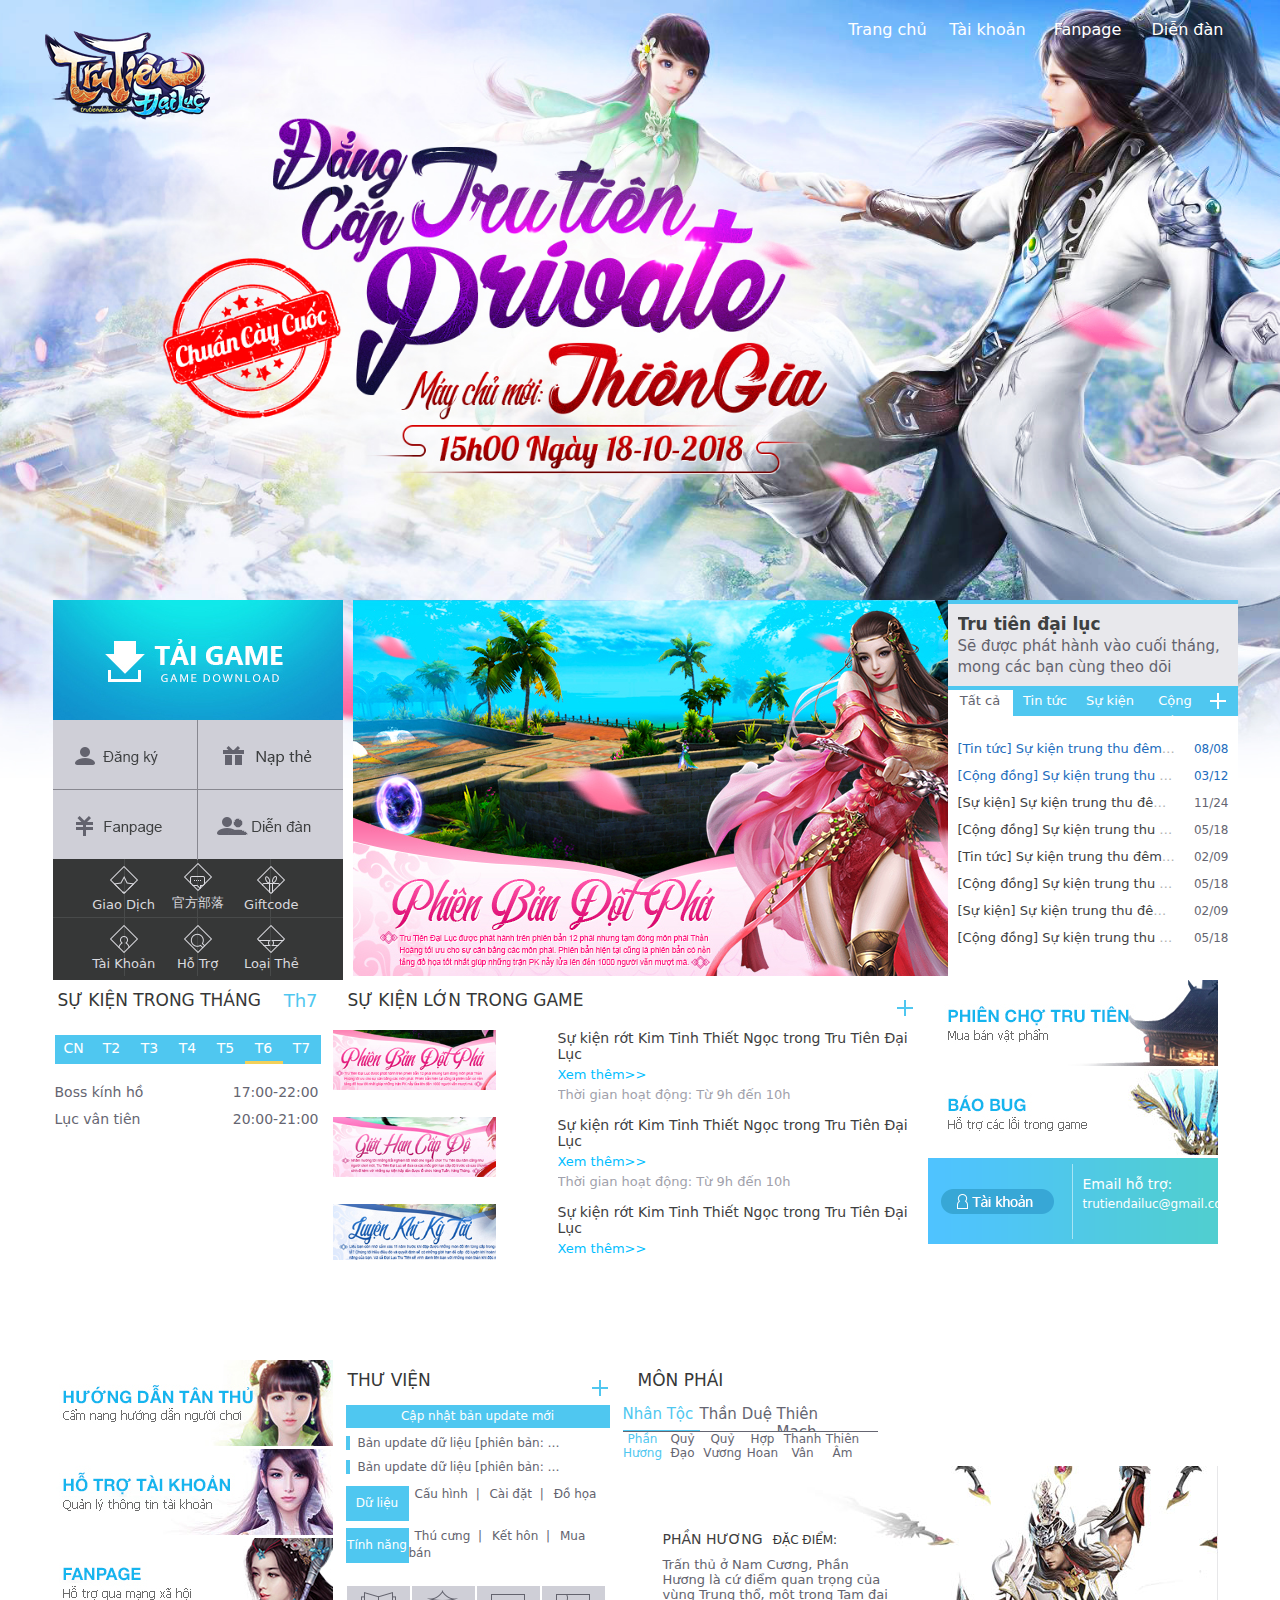
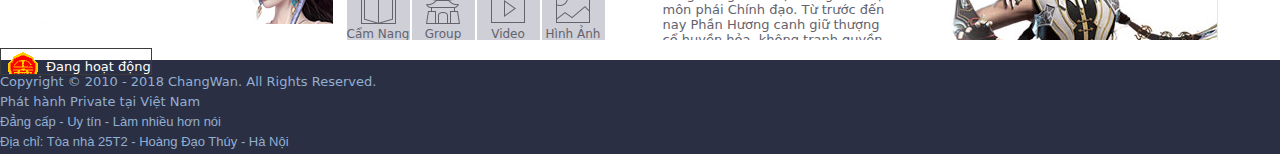
==== commit 9d83fc0c: "Big update 1" ====
--- a/index.html
+++ b/index.html
@@ -1,655 +1,678 @@
-<!DOCTYPE html>
-<html>
-<head>
-<meta charset="utf-8" />
-<title>TRU TIÊN ĐẠI LỤC</title>
-    <link href="img/favicon.ico" rel="icon">
-    <link href="css/main180914.css" rel="stylesheet" type="text/css" />
-    <link rel="stylesheet" type="text/css" href="css/bottom3.css" id="wm_bottom_styleid">
-
-
-<script type="text/javascript" src="js/jq_171.js"></script>
-
-</head>
-<body>
-<div class="bg">
-
-    <div class="wrap">
-        <!--top-->
-        <div class="top_box">
-            
-      <div class="wm-public" logo="{name:'zhuxian',skin:2,left:0,top:0}" style="position: relative;"> <a href="#" target="zhuxian" class="wm_public_zhuxian_logo_lk" style="z-index:19999;" title=""></a>
-        <div class="wm_public_zhuxian_logo_bg" style="z-index:19998;"></div>
-      </div>
-            
-            <div class="top_nav">
-              <div class="nav_col1"><a href="" title="">Trang chủ</a></div>
-              <div class="nav_col2"><a href="http://id.trutiendailuc.com/">Tài khoản</a></div>
-              <div class="nav_col3"> <a href="https://www.facebook.com/trutiendailuc/" target="_blank">Fanpage</a></div>
-              <div class="nav_col4"> <a href="" target="_blank">Diễn đàn</a> </div>
-            </div>
-            <a href="" target="_blank" class="link jiabtn" title="" style="width: 1024px;height: 207px;left:100px;top:180px;"></a>
-
-        </div>
-        <!--cont-->
-        <div class="cont_h">
-            <!--1-->
-            <div class="box1">
-                <!--btn-->
-<div class="btn_box">
-                    <div class="btn btn_down">
-                        <div class="jindu yellow" style="overflow: hidden; width: 0px;"></div>
-                        <a class="btn_down_a" href="" id="main_download" onclick="" title=""  style="opacity: 0;"></a>
-                    </div>
-                    
-                    
-                    <div class="btn btn_reg"><div class="jindu" style="overflow: hidden; width: 0px;"></div><a class="btn_reg_a btns_lq" href="http://id.trutiendailuc.com/" id="main_reg" onclick="" title="" style="opacity: 0;"></a></div>
-                    <div class="btn btn_gift"><div class="jindu" style="overflow: hidden; width: 0px;"></div><a class="btn_gift_a btns_lq" href="http://id.trutiendailuc.com/" id="main_libao" onclick="" title="" style="opacity: 0;"></a></div>
-                    <div class="btn btn_full"><div class="jindu" style="overflow: hidden; width: 0px;"></div><a class="btn_full_a" href="https://www.facebook.com/trutiendailuc" id="main_pay" onclick="" title="" target="_blank" style="opacity: 0;"></a></div>
-                    <div class="btn btn_store"><div class="jindu" style="overflow: hidden; width: 0px;"></div><a class="btn_store_a" href="" onclick="" title="" target="_blank" style="opacity: 0;"></a></div>
-                    <div class="btns_end">
-                        <ul class="enter_ul clearfix">
-                            <li><a class="enter1" href="" target="_blank" title=""><img src="img/enter1.png" alt=""><p>Giao Dịch</p></a></li>
-                            <li><a class="enter2" href="" target="_blank" title=""><img src="img/enter2.png" alt=""><p>官方部落</p></a></li>
-                            <li><a class="enter3" href="" target="_blank" title=""><img src="img/enter3.png" alt=""><p>Giftcode</p></a></li>
-                            <li><a class="enter4" href="" target="_blank" title=""><img src="img/enter4.png" alt=""><p>Tài Khoản</p></a></li>
-                            <li><a class="enter5" href="" title="" target="_blank"><img src="img/enter5.png" alt=""><p>Hỗ Trợ</p></a></li>
-                            <li><a class="enter6" href="" target="_blank" title=""><img src="img/enter6.png" alt=""><p>Loại Thẻ</p></a></li>
-                            <li><a class="enter7" href="" title="" target="_blank"><img src="img/enter7.png" alt=""><p>Cảnh Báo</p></a></li>
-                            <li><a class="enter8" href="" target="_blank" title=""><img src="img/enter8.png" alt=""><p>Câu Hỏi</p></a></li>
-                        </ul>
-                    </div>
-                </div>
-                <!--btns end-->
-                <!--lunbo-->
-                <div class="lb_wrap">
-                    <div class="shop_img">
-
-                    <div class="lb_cont1"><a href="" title="" target="_blank"><img src="img/banner1.jpg" alt=""/></a></div>
-                    <div class="lb_cont1"><a href="" title="" target="_blank"><img src="img/banner2.jpg" alt=""/></a></div>
-                    <div class="lb_cont1"><a href="" title="" target="_blank"><img src="img/banner3.jpg" alt=""/></a></div>
-                    <div class="lb_cont1"><a href="" title="" target="_blank"><img src="img/banner4.jpg" alt=""/></a></div>
-                    <div class="lb_cont1"><a href="" title="" target="_blank"><img src="img/banner5.jpg" alt=""/></a></div>
-                    <div class="lb_cont1"><a href="" title="" target="_blank"><img src="img/banner6.jpg" alt=""/></a></div>  
-                    
-                    
-                    </div>
-                    
-                    <div class="shop_btn" id="shop_btn">
-                        <p id="shop_btn_left"></p>
-                        <div class="shop_name" id="shop_name">
-                          <table border="0" cellpadding="0" cellspacing="0">
-                          <tr>
-                                  <td><a href="javascript:void(0);">PB Đột phá</a></td>
-                                  <td><a href="javascript:void(0);">Giới hạn cấp độ</a></td> 
-                                  <td><a href="javascript:void(0);">Luyện khí kỳ tài</a></td>
-                                  <td><a href="javascript:void(0);">Game tài sản</a></td>
-                                 <td><a href="javascript:void(0);">Đua top MP</a></td>  
-                                 <td><a href="javascript:void(0);">Hỗ trợ 24/7</a></td>        
-                              </tr>
-                          
-                            </table>         
-                        
-                        </div>
-                        <p id="shop_btn_right"></p>
-                    </div>
-
-                </div>
-                <!--lunbo end-->
-            </div>
-            <!--news-->
-            <div class="news_box">
-                <div class="im_cont">
-                    <h3 class="im_t"><a href="" target="_bank">Tru tiên đại lục</a></h3>
-
-					<p class="im_c"><a href=""  target="_bank" class="small_font">Sẽ được phát hành vào cuối tháng, mong các bạn cùng theo dõiĂ</a></p>
-                </div>
-                <ul class="tab_ul tab_news">
-                    <li>Tất cả</li>
-                    <li>Tin tức</li>
-                    <li>Sự kiện</li>
-                    <li>Cộng đồng</li>
-                </ul>
-                <div class="tab_cont tab_cont_news">
-                    <a class="news_more" href="" title=""></a>
-                    <ul class="news_ul">
-                        <li class="top"><p><a class="lei" href="">[Tin tức]</a> <a target="_blank" title="" href="">Sự kiện trung thu đêm rằm</a></p>08/08</li>
-                        <li class="top"><p><a class="lei" href="">[Cộng đồng]</a> <a target="_blank" title="" href="">Sự kiện trung thu đêm rằm</a></p>03/12 </li>
-                        <li><p><a class="lei" href="">[Sự kiện]</a> <a target="_blank" title="" href="">Sự kiện trung thu đêm rằm</a></p>11/24</li>
-                        <li><p><a class="lei" href="">[Cộng đồng]</a> <a target="_blank" title="“" href="">Sự kiện trung thu đêm rằm</a></p>05/18</li>
-                        <li><p><a class="lei" href="">[Tin tức]</a> <a target="_blank" title="" href="">Sự kiện trung thu đêm rằm</a></p>02/09</li>
-                        <li><p><a class="lei" href="">[Cộng đồng]</a> <a target="_blank" title="“" href="">Sự kiện trung thu đêm rằm</a></p>05/18</li>
-                        <li><p><a class="lei" href="">[Sự kiện]</a> <a target="_blank" title="" href="">Sự kiện trung thu đêm rằm</a></p>02/09</li>
-                        <li><p><a class="lei" href="">[Cộng đồng]</a> <a target="_blank" title="“" href="">Sự kiện trung thu đêm rằm</a></p>05/18</li>
-                    </ul>
-                </div>
-                <div class="tab_cont tab_cont_news">
-                    <a class="news_more" href="" title=""></a>
-                    <ul class="news_ul">
-                         <li class="top"><p><a class="lei" href="">[Sự kiện]</a> <a target="_blank" title="" href="">Sự kiện trung thu đêm rằm</a></p>09/19</li>
-                         <li class="top"><p><a class="lei" href="">[Sự kiện]</a> <a target="_blank" title="" href="">Sự kiện trung thu đêm rằm</a></p>09/19</li>
-                         <li><p><a class="lei" href="">[Sự kiện]</a> <a target="_blank" title="" href="">Sự kiện trung thu đêm rằm</a></p>09/19</li>
-                    </ul>
-                </div>
-                <div class="tab_cont tab_cont_news">
-                    <a class="news_more" href="" title=""></a>
-                    <ul class="news_ul">
-                        <li class="top"><p><a class="lei" href="">[Cộng đồng]</a> <a target="_blank" title="" href="">Sự kiện trung thu đêm rằm</a></p>08/08</li>
-                        <li class="top"><p><a class="lei" href="">[Cộng đồng]</a> <a target="_blank" title="" href="">Sự kiện trung thu đêm rằm</a></p>03/12 </li>
-                        <li><p><a class="lei" href="">[Cộng đồng]</a> <a target="_blank" title="" href="">Sự kiện trung thu đêm rằm</a></p>11/24</li>
-                    </ul>
-                </div>
-                <div class="tab_cont tab_cont_news">
-                    <a class="news_more" href="" title=""></a>
-                    <ul class="news_ul">
-                    	<li class="top"><p><a class="lei" href="">[Cộng đồng]</a> <a target="_blank" title="" href="">Sự kiện trung thu đêm rằm</a></p>09/19</li>
-                        <li class="top"><p><a class="lei" href="">[Cộng đồng]</a> <a target="_blank" title="" href="">Sự kiện trung thu đêm rằm</a></p>09/19</li>
-                        <li><p><a class="lei" href="">[Cộng đồng]</a> <a target="_blank" title="“" href="">Sự kiện trung thu đêm rằm</a></p>05/18</li>
-                        <li><p><a class="lei" href="">[Cộng đồng]</a> <a target="_blank" title="" href="">Sự kiện trung thu đêm rằm</a></p>02/09</li>
-                    </ul>
-                </div>
-
-            </div>
-            <!--calander-->
-            <div class="rili">
-                <div class="tit_box">
-                    <h3>SỰ KIỆN TRONG THÁNG</h3>
-                    <p class="m"></p>
-                </div>
-                <div class="week_box">
-                    <ul class="week_tit clearfix">
-                        <li>CN</li>
-                        <li>T2</li>
-                        <li>T3</li>
-                        <li>T4</li>
-                        <li>T5</li>
-                        <li>T6</li>
-                        <li>T7</li>
-                    </ul>
-                    <div class="week_cont tab_cont_week">
-                        <ul class="week_ul">
-                            <li><p><span>17:00-22:00</span>Boss kính hồ</p></li>
-                            <li><p><span>20:00-21:00</span>Lục vân tiên</p></li>
-                        </ul>
-                    </div>
-                    <div class="week_cont tab_cont_week">
-                        <ul class="week_ul">
-                            <li><p><span>17:00-22:00</span>Boss kính hồ</p></li>
-                            <li><p><span>20:00-21:00</span>Lục vân tiên</p></li>
-                        </ul>
-                    </div>
-                    <div class="week_cont tab_cont_week">
-                        <ul class="week_ul">
-                            <li><p><span>17:00-22:00</span>Boss kính hồ</p></li>
-                        </ul>
-                    </div>
-                    <div class="week_cont tab_cont_week">
-                        <ul class="week_ul">
-                            <li><p><span>17:00-22:00</span>Boss kính hồ</p></li>
-                        </ul>
-                    </div>
-                    <div class="week_cont tab_cont_week">
-                        <ul class="week_ul">
-                            <li><p><span>17:00-22:00</span>Boss kính hồ</p></li>
-                            <li><p><span>20:00-21:00</span>Lục vân tiên</p></li>
-                        </ul>
-                    </div>
-                    <div class="week_cont tab_cont_week">
-                        <ul class="week_ul">
-                            <li><p><span>17:00-22:00</span>Boss kính hồ</p></li>
-                            <li><p><span>20:00-21:00</span>Lục vân tiên</p></li> 
-                        </ul>
-                    </div>
-                    <div class="week_cont tab_cont_week">
-                        <ul class="week_ul">
-                            <li><p><span>17:00-22:00</span>Boss kính hồ</p></li>
-                            <li><p><span>20:00-21:00</span>Lục vân tiên</p></li>
-                        </ul>
-                    </div>
-                    </div>
-            </div>
-            <!--hot-->
-            <div class="hotevents">
-                <div class="tit_box">
-                    <h3>SỰ KIỆN LỚN TRONG GAME</h3>
-                    <a href="" target="_blank" class="more"></a>
-                </div>
-                <ul class="events_ul">
-                    <li class="ehot clearfix">
-                        <a href="" target="_blank"><img src="img/sk1.jpg" alt=""/></a>
-                        <div class="ehot_t">
-                            <h3><a href="" target="_blank" title="">Sự kiện rớt Kim Tinh Thiết Ngọc trong Tru Tiên Đại Lục</a></h3>
-                            <p>Xem thêm>></p>
-                            <p class="timehot">Thời gian hoạt động: Từ 9h đến 10h</p>
-                        </div>
-                    </li>
-                    <li class="ehot clearfix">
-                        <a href="" target="_blank"><img src="img/sk2.jpg" alt=""/></a>
-                        <div class="ehot_t">
-                            <h3><a href="" target="_blank" title="">Sự kiện rớt Kim Tinh Thiết Ngọc trong Tru Tiên Đại Lục</a></h3>
-                            <p>Xem thêm>></p>
-                            <p class="timehot">Thời gian hoạt động: Từ 9h đến 10h</p>
-                        </div>
-                    </li>
-                    <li class="ehot clearfix">
-                        <a href="" target="_blank"><img src="img/sk3.jpg" alt=""/></a>
-                        <div class="ehot_t">
-                            <h3><a href="" target="_blank" title="">Sự kiện rớt Kim Tinh Thiết Ngọc trong Tru Tiên Đại Lục</a></h3>
-                            <p>Xem thêm>></p>
-                            <p class="timehot">Thời gian hoạt động: Từ 9h đến 10h</p>
-                        </div>
-                    </li>
-                </ul>
-            </div>
-            <!--gg5-->
-            <div class="box2 btn" style="background:url(img/gg1.jpg) no-repeat;"><div class="jindu rose"></div><a style="background:url(img/gg1.jpg) no-repeat;" class="box2_a" href="" target="_blank" title=""></a></div>
-                        
-            <div class="box3 btn" style="background:url(img/gg2.jpg) no-repeat;"><div class="jindu rose"></div><a style="background:url(img/gg2.jpg) no-repeat;" class="box3_a" href="" target="_blank" title=""></a></div>
-                        
-            <div class="box4 btn" style="background:url(img/gg3.jpg) no-repeat;"><div class="jindu rose"></div><a style="background:url(img/gg3.jpg) no-repeat;" class="box4_a" href="h" target="_blank" title=""></a></div>
-                        
-            <div class="box5 btn" style="background:url(img/gg4.jpg) no-repeat;"><div class="jindu rose"></div><a style="background:url(img/gg4.jpg) no-repeat;" class="box5_a" href="" target="_blank" title=""></a></div>
-            
-            <div class="box6 btn" style="background:url(img/gg5.jpg) no-repeat;"><div class="jindu rose"></div><a style="background:url(img/gg5.jpg) no-repeat;" class="box6_a" href="https://www.facebook.com/trutiendailuc" target="_blank" title=""></a></div>
-            <!--gg5 end-->
-            <!--service-->
-            <div class="kefu">
-                <a href="#" class="kefu_btn" target="_blank" title="">
-                    Tài Khoản Hỗ Trợ
-                </a>
-                <div class="kefu_text">
-                    <h3>Email hỗ trợ:</h3>
-                    <p>trutiendailuc@gmail.com</p>
-                </div>
-            </div>
-            <!--ziliao-->
-            <div class="game_view">
-                <div class="tit_box">
-                    <h3>THƯ VIỆN</h3>
-                    <a href="" target="_blank" class="more" title=""></a>
-                </div>
-                <div class="view_cont">
-        <div class="view_tit">Cập nhật bản update mới</div>
-        <ul class="view_ul">
-             <li><p><a href="" target="_blank"  title="">Bản update dữ liệu [phiên bản: 1.03]</a></p><!--03-18--></li>
-             <li><p><a href="" target="_blank" title="">Bản update dữ liệu [phiên bản: 1.02]</a></p><!--03-18--></li>
-           
-        </ul>
-        <div class="view_links clearfix">
-            <p class="vl_tit">Dữ liệu</p>
-            <div class="gvlinks">
-                <p>
-                <a href="" target="_blank" title="">Cấu hình</a> | 
-                <a href="" target="_blank" title="">Cài đặt</a> | 
-                <a href="" target="_blank" title="">Đồ họa</a>
-                </p>
-                <p>
-                
-                <a href="" target="_blank" title=""></a> 
-                <a href="" target="_blank" title=""></a>
-                </p>
-            </div>
-        </div>
-        <div class="view_links clearfix">
-            <p class="vl_tit">Tính năng</p>
-            <div class="gvlinks">
-                <p>
-                <a href="" target="_blank" title="">Thú cưng</a> | 
-                <a href="" target="_blank" title="">Kết hôn</a> | 
-                <a href="" target="_blank" title="">Mua bán</a>
-                </p>
-                <p>
-                <a href="" target="_blank" title=""></a> 
-                <a href="" target="_blank" title=""></a>
-                <a href="" target="_blank" title=""></a>
-                </p>
-            </div>
-        </div>
-        <div class="view_btns clearfix">
-            <a href="#" title="" target="_blank">
-                <img src="img/v1.png" alt=""/>
-                <p>Cẩm Nang</p>
-            </a>
-            <a href="#" title="《诛仙3》决战青云：游戏特色" target="_blank">
-                <img src="img/v2.png" alt=""/>
-                <p>Group</p>
-            </a>
-            <a href="#" title="" target="_blank">
-                <img src="img/v3.png" alt=""/>
-                <p>Video</p>
-            </a>
-            <a href="#" title="Thư viện ảnh">
-                <img src="img/v4.png" alt=""/>
-                <p>Hình Ảnh</p>
-            </a>
-        </div>
-    </div>
-            </div>
-            <!--job-->
-            <div class="role_box">
-                <div class="tit_box role_t">
-                    <h3>MÔN PHÁI</h3>
-                </div>
-
-                
-                <ul class="tab_role">
-                    <li class="on">Nhân Tộc</li>
-                    <li class="">Thần Duệ</li>
-					<li class="">Thiên Mạch</li>
-                </ul>
-                
-                
-
-                
-               <div class="role_cont">
-                    <ul class="tab_zu tab_ren">
-                        <li class="on">Phần Hương</li>
-                        <li class="">Quỷ Đạo</li>
-                        <li class="">Quỷ Vương</li>
-                        <li class="">Hợp Hoan</li>
-                        <li class="">Thanh Vân</li>
-                        <li class="">Thiên Âm</li>
-                    </ul>
-                    <div class="cont_ren role_bg_fenxiang" style="display: block;">
-                        <div class="role_intro">
-                            <div class="role_name"><span>PHẦN HƯƠNG</span>ĐẶC ĐIỂM:</div>
-                            <p class="info_p1">Trấn thủ ở Nam Cương, Phần Hương là cứ điểm quan trọng của vùng Trung thổ, một trong Tam đại môn phái Chính đạo. Từ trước đến nay Phần Hương canh giữ thượng cổ huyền hỏa, không tranh quyền thế...</p>
-
-                            <a class="role_more" href="Ê" target="_blank" title="">Xem thêm&gt;&gt;</a>
-                        </div>
-                    </div>
-                    <div class="cont_ren role_bg_guidao" style="display: none;">
-                        <div class="role_intro">
-                            <div class="role_name"><span>QỦY ĐẠO</span>ĐẶC ĐIỂM:</div>
-                            <p class="info_p1">Lịch sử Quỷ Đạo bắt nguồn từ xa xưa, tiếp thu tất cả thượng cổ yêu thuật, dị vực tà pháp, minh giới quỷ phù… Tới mấy trăm năm trước, có kỳ nhân phục hưng Quỷ Đạo, còn tiếp thu bí pháp Miêu cương cổ thuật...</p>
-                            <a class="role_more" href="Ê" target="_blank" title="">Xem thêm&gt;&gt;</a>
-                        </div>
-                    </div>
-                    <div class="cont_ren role_bg_guiwang" style="display: none;">
-                        <div class="role_intro">
-                            <div class="role_name"><span>QUỶ VƯƠNG</span>ĐẶC ĐIỂM:</div>
-                            <p class="info_p1">Quỷ Vương Tông là một nhánh trong Thánh giáo, ba trăm năm trước Quỷ Vương Tông chủ đời thứ nhất tình cờ chiếm được quyển Thiên thư thứ hai, thanh danh đại chấn, đem phân chi Quỷ Vương Tông này phát triển lớn mạnh...</p>
-                            <a class="role_more" href="" target="_blank" title="">Xem thêm&gt;&gt;</a>
-                        </div>
-                    </div>
-                    <div class="cont_ren role_bg_hehuan" style="display: none;">
-                        <div class="role_intro">
-                            <div class="role_name"><span>HỢP HOAN</span>ĐẶC ĐIỂM:</div>
-                            <p class="info_p1">Ma giáo Kim Linh Phu Nhân thông tuệ tuyệt đỉnh, đạo hạnh tinh thâm, càng có nhiều lĩnh ngộ với kinh điển Thiên thư của Ma giáo, tám trăm năm trước ở Ma giáo tự mình sáng lập ra “Hợp Hoan Phái”....</p>
-                            <a class="role_more" href="" target="_blank" title="">Hợp hoan&gt;&gt;</a>
-                        </div>
-                    </div>
-                    <div class="cont_ren role_bg_qingyun" style="display: none;">
-                        <div class="role_intro">
-                            <div class="role_name"><span>THANH VÂN</span>ĐẶC ĐIỂM:</div>
-                            <p class="info_p1">Một trong Tam đại môn phái Chính đạo của Tu chân giới, Thanh Vân lịch sử lâu đời, từ lúc sáng lập môn phái đến nay đã hơn hai ngàn năm, đứng đầu trong chính tà lưỡng đạo ngày nay...</p>
-                            <a class="role_more" href="" target="_blank" title="">Xem thêm&gt;&gt;</a>
-                        </div>
-                    </div>
-                    <div class="cont_ren role_bg_tianyin" style="display: none;">
-                        <div class="role_intro">
-                            <div class="role_name"><span>THIÊN ÂM</span>ĐẶC ĐIỂM:</div>
-                            <p class="info_p1">Thiên Âm Tự cùng với Thanh Vân Môn, Phần Hương Cốc là Tam đại môn phái Chính đạo. Thiên Âm Tự là Phật môn tu chân, tu tập pháp môn chí cao của Phật môn – Đại Phạm Bát Nhã, dựa vào Phật pháp phổ độ chúng sinh...</p>
-                            <a class="role_more" href="" target="_blank" title="">Xem thêm&gt;&gt;</a>
-                        </div>
-                    </div>
-                </div>
-                
-                
-                
-				<div class="role_cont">
-                    <ul class="tab_zu tab_shen">
-                        <li class="">Thần Hoàng</li>
-                        <li class="">Hoài Quang</li>
-                        <li class="">Cửu Lê</li>
-                        <li class="">Liệt Sơn</li>
-                        <li class="">Thái Hạo</li>
-                        <li class="on">Thiên Hoa</li>
-                    </ul>
-                    <div class="cont_shen role_bg_chenhuang" style="display: none;">
-                        <div class="role_intro">
-                            <div class="role_name"><span>THẦN HOÀNG</span>ĐẶC ĐIỂM</div>
-                            <p class="info_p1">Kĩ năng của Thần Hoàng được đánh theo chỉ số tích điểm, nghĩa là khi bạn đánh skill Ám hệ thì số điểm Ám sẽ tăng lên và khi bù skill hệ Ám thì chỉ số tích điểm đó sẽ tụt dần...</p>
-                            <a class="role_more" href="" target="_blank" title="">Xem thêm&gt;&gt;</a>
-                        </div>
-                    </div>
-                    <div class="cont_shen role_bg_huaiguang" style="display: none;">
-                        <div class="role_intro">
-                            <div class="role_name"><span>HOÀI QUANG</span>ĐẶC ĐIỂM</div>
-                            <p class="info_p1">Một trong Ngũ đại huyết tộc Thần Duệ. Hoài Quang là một chi thần bí nhất trong Thần Duệ huyết tộc. Kĩ năng sát thương cao kết hợp vs ẩn thân khiến hoài quang thành 1 sát thủ trong bóng tối....</p>
-                            <a class="role_more" href="" target="_blank" title="">Xem thêm&gt;&gt;</a>
-                        </div>
-                    </div>
-                    <div class="cont_shen role_bg_jiuli" style="display: none;">
-                        <div class="role_intro">
-                            <div class="role_name"><span>CỬU LÊ</span>ĐẶC ĐIỂM</div>
-                            <p class="info_p1">Một trong Thần Duệ ngũ đại huyết tộc. Trong cuộc chiến nhân thần thời thượng cổ, Cửu Lê Vương Xi Vưu chết trận, nhân thần lúc đó phân tranh không ngừng, cuối cùng Thần Duệ nhất tộc bị trục xuất tới dị giới....</p>
-                            <a class="role_more" href="" target="_blank" title="">Xem thêm&gt;&gt;</a>
-                        </div>
-                    </div>
-                    <div class="cont_shen role_bg_lieshan" style="display: none;">
-                        <div class="role_intro">
-                            <div class="role_name"><span>LIỆT SƠN</span>ĐẶC ĐIỂM</div>
-                            <p class="info_p1">Một trong Thần Duệ ngũ đại huyết tộc. Lấy Thiên hồ làm thủy tổ, là huyết tộc huyết mạch truyền thừa, nam nữ trong tộc đều tuấn mỹ tuyệt luân. Kỹ năng Sát thương đơn mục tiêu cao kết hợp triệu hồi sức mạnh từ tự nhiên...</p>
-                            <a class="role_more" href="" target="_blank" title="">Xem thêm&gt;&gt;</a>
-                        </div>
-                    </div>
-                    <div class="cont_shen role_bg_taihao" style="display: none;">
-                        <div class="role_intro">
-                            <div class="role_name"><span>THÁI HẠO</span>ĐẶC ĐIỂM</div>
-                            <p class="info_p1">Hậu nhân của Phục Hi, thờ phục tên của tiên tổ lấy làm tên tộc, tự nhận là thần tộc có huyết thống thuần túy nhất, thích độc lai độc vãng, là đấu sĩ cao đoan chính giỏi giang của Thần Duệ...</p>
-                            <a class="role_more" href="" target="_blank" title="">Xem thêm&gt;&gt;</a>
-                        </div>
-
-                    </div>
-                    <div class="cont_shen role_bg_tianhua" style="display: block;">
-                        <div class="role_intro">
-                            <div class="role_name"><span>THIÊN HOA</span>ĐẶC ĐIỂM</div>
-                            <p class="info_p1">Hỗ Trợ Đồng Đôi , Gây sát thương đơn mục tiêu cũng như diên rộng cao, gây hiệu ứng bất lợi trong 1 khu vực nhất định kèm theo phản mọi kĩ năng nhận vào khiến Thiên hoa ko thể thiếu trong mọi mặt trận...</p>
-                            <a class="role_more" href="" target="_blank" title="">Xem thêm&gt;&gt;</a>
-                        </div>
-                    </div>
-                </div>
-				
-				
-				
-				 <div class="role_cont">
-                    <ul class="tab_zu tab_tian">
-                        <li>Quy Vân</li>
-                        <li>Thanh La</li>
-                        <li>Phá Quân</li>
-                        <li>Khiên Cơ</li>
-                        <li>Anh Chiêu</li>
-                    </ul>
-                    <div class="cont_tian role_bg_guiyun">
-
-
-                        <div class="role_intro">
-							<div class="role_name"><span>QUY VÂN</span>ĐẶC ĐIỂM</div>
-                            <p class="info_p1">Tầm xa/Hỗ trợ/Pháp thuật. Có khả năng hỗ trợ chiến đấu trong PK Bang Hội và đội nhóm tuyệt vời. Tinh thông thời gian và không gian lấy nhu thắng cương, phát hiện ra điểm yếu của đối thủ, và kẻ thù sẽ nằm trong lòng bàn tay của bạn...</p>
-                            <a class="role_more" href=""  target="_blank"  title="">Xem thêm&gt;&gt;</a>
-                        </div>
-                    </div>
-                    <div class="cont_tian role_bg_qingluo">
-                        <div class="role_intro">
-                            <div class="role_name"><span>THANH LA</span>ĐẶC ĐIỂM</div>
-                            <p class="info_p1">Khống chế/Hỗ trợ/Kết xuất. Có khả năng kiểm soát nhóm và hỗ trợ trong chiến đấu. Tổ hợp kỹ năng phong phú, thao tác đơn giản khiến cho kẻ địch khiếp sợ, và Thanh La xứng đáng có 1 vị trí trong giải PK chuyên nghiệp...</p>
-                            <a class="role_more" href="#" target="_blank" title="">Xem thêm&gt;&gt;</a>
-                        </div>
-                    </div>
-                    <div class="cont_tian role_bg_pojun">
-                        <div class="role_intro">
-                            <div class="role_name"><span>PHÁ QUÂN</span>ĐẶC ĐIỂM</div>
-                            <p class="info_p1">Công kích liên hoàn, có khả năng chiến đấu gần và xa, xông pha chiến trận. Thân pháp uyển chuyển, tinh thông võ nghệ, sử dụng được nhiều loại vũ khí....</p>
-                            <a class="role_more" href="#" target="_blank" title="">Xem thêm&gt;&gt;</a>
-                        </div>
-                    </div>
-                    <div class="cont_tian role_bg_qianji">
-                        <div class="role_intro">
-                            <div class="role_name"><span>KHIÊN CƠ</span>ĐẶC ĐIỂM</div>
-                            <p class="info_p1">Quẩy bút thì linh hồn bạn đã bị khống chế,âm thầm hãm trận,ẩn thân thần bí,giết định vô hình vô thức.Sức chiến đấu mạnh mẽ khiến bạn khó thoát....</p>
-                            <a class="role_more" href="#" target="_blank" title="">Xem thêm&gt;&gt;</a>
-                        </div>
-                    </div>
-                    <div class="cont_tian role_bg_yingzhao">
-                        <div class="role_intro">
-                            <div class="role_name"><span>ANH CHIÊU</span>ĐẶC ĐIỂM</div>
-                            <p class="info_p1">Thể hình lớn,đủ sức chiến đấu trức tiếp với Boss.Có thể di chuyển vào chiến đấu không cần khóa mục tiêu.Thử thách kỹ năng người chơi rất cao....</p>
-                            <a class="role_more" href="#" target="_blank" title="">Xem thêm&gt;&gt;</a>
-                        </div>
-                    </div>
-
-
-                </div>
-				
-				
-				
-
-
-            </div>
-            <!--job end-->
-            <!--bbs-->
-
-
-            <div class="bigStar">
-                <div class="tit_box">
-
-                    </div>
-                    <div class="tr_box clearfix">
-                        <ul class="tr-list">
-                          <li><div id="tr-video1"></div></li>
-                          <li><div id="tr-video2"></div></li>
-                          <li><div id="tr-video3"></div></li>
-                        </ul>
-                       
-                    </div>
-            </div>
-            </div>
-        </div>
-        <!--cont end-->
-    </div>
-</div>
-
-
-<!--
-<div class="popBox">
-<div class="popShow">
-    <div class="popBtn"></div>
-    <div class="popLr">
-
-    	<div class="float_btns">
-            <a href="" target="_blank"></a>
-            <a href="" target="_blank"></a>
-            <a href="" target="_blank"></a>
-            <a href="" target="_blank"></a>
-        </div>
-    </div>
-</div>
-</div>
--->
-
-<script type="text/javascript" src="js/mainlunbo20150617.js"></script>
-<script type="text/javascript" src="js/swfobject.js"></script>
-
-<!-- <script src="/js/snow.js"></script> -->
-<script type="text/javascript">
-
-
-
-//btn_hover
-$('.btn').each(function(){
-    var btnW = $(this).width();
-    $(this).hover(function(){
-        $(this).find('a').stop().animate({'opacity':1},500);
-        $(this).find('.jindu').stop().animate({'width':btnW+'px'},500);
-    },function(){
-        $(this).find('a').stop().animate({'opacity':0},300);
-        $(this).find('.jindu').stop().animate({'width':'0px'},300);
-    });
-});
-
-
-//news
-function tabHover($tabLi,$tabCont){
-    $tabLi.eq(0).addClass('on');
-    $tabCont.eq(0).show();
-    $tabLi.each(function(i){
-        $(this).mouseover(function(){
-            $tabLi.removeClass('on');
-            $tabLi.eq(i).addClass('on');
-            $tabCont.hide();
-            $tabCont.eq(i).show();
-        });
-    });
-}
-
-tabHover($('.tab_bbs li'),$('.tab_cont_bbs'));
-tabHover($('.tab_news li'),$('.tab_cont_news'));
-tabHover($('.tab_role li'),$('.role_cont'));
-tabHover($('.tab_ren li'),$('.cont_ren'));
-tabHover($('.tab_shen li'),$('.cont_shen'));
-tabHover($('.tab_tian li'),$('.cont_tian'));
-tabHover($('.tab_cang li'),$('.cont_cang'));
-function tabClick($tabLi,$tabCont){
-
-    $tabLi.eq(0).addClass('on');
-    $tabCont.eq(0).show();
-    $tabLi.each(function(i){
-        $(this).click(function(){
-            $tabLi.removeClass('on');
-            $tabLi.eq(i).addClass('on');
-            $tabCont.hide();
-            $tabCont.eq(i).show();
-        });
-    });
-}
-tabClick($('.week_tit li'),$('.tab_cont_week'));
-var myDate = new Date();
-var day = myDate.getDay();
-$('.week_tit li').eq(day).click();
-
-var month = myDate.getMonth()+1;
-$('.m').html('Th'+month);
-
-
-
-//float_music
-var flag = true;
-$(".popBtn").click(function(){
-    if(flag == true){
-        $(".popBox").animate({"width":"15px"},300);
-        $(this).css({"background-position-x":"-15px"});
-        flag = false;
-    }else{
-        $(".popBox").animate({"width":"173px"},300);
-        $(this).css({"background-position-x":"0px"});
-        flag = true;
-    }
-});
-</script>
-
-
-
-
-<div style="position:absolute;z-index:98;height:132px; " id="wm_bottom_">
-  <div class="wm_bottom_bg" id="wm_bottom_bg" style="position:absolute;z-index:99;height:132px;"></div>
-  <div class="wm_bottom_main" id="wm_bottom_main" style="position:absolute;z-index:100;height:132px;">
-    <div class="wm_bottom_warp" id="wm_bottom_warp" style="position:relative;z-index:101;width:850px;height:105px;padding-top:15px;margin:0px auto;">
-    <a id="wm_bottom_beian" target="_blank" href="" style="position:absolute;z-index:102;width:67px; height:35px;top:26px; border:1px solid #3b3b3b;padding-left:45px;padding-top:10px; font-size:13px;text-align:center;left:0;background:url(img/bg.gif) no-repeat -78px -211px;line-height:14px;">Đang hoạt động</a>
-
-      
-      <div style="position:absolute;z-index:103;height:20px;left:180px;top:32px;font-size:13px;" class="wm_bottom_icp">Copyright © 2010 - 2018 ChangWan. All Rights Reserved.</div>
-      <div style="position:absolute;z-index:103;height:20px;left:180px;top:52px;font-size:13px;" class="wm_bottom_icp">Phát hành Private tại Việt Nam</div>
-      <div style="position:absolute;z-index:103;height:20px;left:180px;top:72px;font-size:13px;" class="wm_bottom_copyright">Đẳng cấp - Uy tín - Làm nhiều hơn nói</div>
-      <div style="position:absolute;z-index:103;height:20px;left:180px;top:92px;font-size:13px;" class="wm_bottom_copyright">Địa chỉ: Tòa nhà 25T2 - Hoàng Đạo Thúy - Hà Nội</div>
-    </div>
-  </div>
-</div>
-
-
-
-</body>
-</html>
-
-                            
-
+<!DOCTYPE html>
+<html>
+<head>
+  <meta charset="utf-8"/>
+  <meta name="viewport" content="width=device-width, initial-scale=1, shrink-to-fit=no">
+  <title>TRU TIÊN ĐẠI LỤC</title>
+  <link href="img/favicon.ico" rel="icon">
+  <link href="css/main180914.css" rel="stylesheet" type="text/css"/>
+  <link rel="stylesheet" type="text/css" href="css/bottom3.css">
+  <link href="css/style.css" rel="stylesheet" type="text/css"/>
+</head>
+<body>
+<div class="wrap">
+  <div class="clearfix top_box">
+    <div class="wm-public" logo="{name:'zhuxian',skin:2,left:0,top:0}" style="position: relative;">
+      <a href="#" target="zhuxian" class="wm_public_zhuxian_logo_lk" style="z-index:19999;" title=""></a>
+      <div class="wm_public_zhuxian_logo_bg" style="z-index:19998;"></div>
+    </div>
+
+    <div class="top_nav">
+      <div class="nav_col1"><a href="" title="">Trang chủ</a></div>
+      <div class="nav_col2"><a href="http://id.trutiendailuc.com/">Tài khoản</a></div>
+      <div class="nav_col3"><a href="https://www.facebook.com/trutiendailuc/" target="_blank">Fanpage</a>
+      </div>
+      <div class="nav_col4"><a href="" target="_blank">Diễn đàn</a></div>
+    </div>
+    <a href="" target="_blank" class="link jiabtn" title=""
+       style="width: 1024px;height: 207px;left:100px;top:180px;"></a>
+
+  </div>
+  <!--cont-->
+  <div class="cont_h flex">
+    <!--Section1-->
+    <div class="clearfix w290 h380 over-hide btn_box">
+      <div class="btn btn_down">
+        <div class="jindu yellow" style="overflow: hidden; width: 0px;"></div>
+        <a class="btn_down_a" href="" id="main_download" onclick="" title="" style="opacity: 0;"></a>
+      </div>
+      <div class="btn btn_reg">
+        <div class="jindu" style="overflow: hidden; width: 0px;"></div>
+        <a class="btn_reg_a btns_lq" href="http://id.trutiendailuc.com/" id="main_reg" onclick=""
+           title="" style="opacity: 0;"></a></div>
+      <div class="btn btn_gift">
+        <div class="jindu" style="overflow: hidden; width: 0px;"></div>
+        <a class="btn_gift_a btns_lq" href="http://id.trutiendailuc.com/" id="main_libao" onclick=""
+           title="" style="opacity: 0;"></a></div>
+      <div class="btn btn_full">
+        <div class="jindu" style="overflow: hidden; width: 0px;"></div>
+        <a class="btn_full_a" href="https://www.facebook.com/trutiendailuc" id="main_pay" onclick=""
+           title="" target="_blank" style="opacity: 0;"></a></div>
+      <div class="btn btn_store">
+        <div class="jindu" style="overflow: hidden; width: 0px;"></div>
+        <a class="btn_store_a" href="" onclick="" title="" target="_blank" style="opacity: 0;"></a>
+      </div>
+      <div class="btns_end">
+        <ul class="enter_ul clearfix">
+          <li><a class="enter1" href="" target="_blank" title=""><img src="img/enter1.png" alt="">
+            <p>Giao Dịch</p></a></li>
+          <li><a class="enter2" href="" target="_blank" title=""><img src="img/enter2.png" alt="">
+            <p>官方部落</p></a></li>
+          <li><a class="enter3" href="" target="_blank" title=""><img src="img/enter3.png" alt="">
+            <p>Giftcode</p></a></li>
+          <li><a class="enter4" href="" target="_blank" title=""><img src="img/enter4.png" alt="">
+            <p>Tài Khoản</p></a></li>
+          <li><a class="enter5" href="" title="" target="_blank"><img src="img/enter5.png" alt="">
+            <p>Hỗ Trợ</p></a></li>
+          <li><a class="enter6" href="" target="_blank" title=""><img src="img/enter6.png" alt="">
+            <p>Loại Thẻ</p></a></li>
+          <li><a class="enter7" href="" title="" target="_blank"><img src="img/enter7.png" alt="">
+            <p>Cảnh Báo</p></a></li>
+          <li><a class="enter8" href="" target="_blank" title=""><img src="img/enter8.png" alt="">
+            <p>Câu Hỏi</p></a></li>
+        </ul>
+      </div>
+      </div>
+    <div class="clearfix w595 h380 over-hide lb_wrap">
+      <div class="shop_img">
+        <div class="lb_cont1"><a href="" title="" target="_blank"><img src="img/banner1.jpg" alt=""/></a></div>
+        <div class="lb_cont1"><a href="" title="" target="_blank"><img src="img/banner2.jpg" alt=""/></a></div>
+        <div class="lb_cont1"><a href="" title="" target="_blank"><img src="img/banner3.jpg" alt=""/></a></div>
+        <div class="lb_cont1"><a href="" title="" target="_blank"><img src="img/banner4.jpg" alt=""/></a></div>
+        <div class="lb_cont1"><a href="" title="" target="_blank"><img src="img/banner5.jpg" alt=""/></a></div>
+        <div class="lb_cont1"><a href="" title="" target="_blank"><img src="img/banner6.jpg" alt=""/></a></div>
+      </div>
+      <div class="shop_btn" id="shop_btn">
+        <p id="shop_btn_left"></p>
+        <div class="shop_name" id="shop_name">
+          <table border="0" cellpadding="0" cellspacing="0">
+            <tr>
+              <td><a href="javascript:void(0);">PB Đột phá</a></td>
+              <td><a href="javascript:void(0);">Giới hạn cấp độ</a></td>
+              <td><a href="javascript:void(0);">Luyện khí kỳ tài</a></td>
+              <td><a href="javascript:void(0);">Game tài sản</a></td>
+              <td><a href="javascript:void(0);">Đua top MP</a></td>
+              <td><a href="javascript:void(0);">Hỗ trợ 24/7</a></td>
+            </tr>
+          </table>
+        </div>
+        <p id="shop_btn_right"></p>
+      </div>
+    </div>
+    <div class="clearfix w290 h380 over-hide news_box">
+      <div class="im_cont">
+        <h3 class="im_t"><a href="" target="_bank">Tru tiên đại lục</a></h3>
+
+        <p class="im_c"><a href="" target="_bank" class="small_font">Sẽ được phát hành vào cuối tháng, mong
+          các bạn cùng theo dõi</a></p>
+      </div>
+      <ul class="tab_ul tab_news">
+        <li>Tất cả</li>
+        <li>Tin tức</li>
+        <li>Sự kiện</li>
+        <li>Cộng đồng</li>
+      </ul>
+      <div class="tab_cont tab_cont_news">
+        <a class="news_more" href="" title=""></a>
+        <ul class="news_ul">
+          <li class="top"><p><a class="lei" href="">[Tin tức]</a> <a target="_blank" title="" href="">Sự
+            kiện trung thu đêm rằm</a></p>08/08
+          </li>
+          <li class="top"><p><a class="lei" href="">[Cộng đồng]</a> <a target="_blank" title="" href="">Sự
+            kiện trung thu đêm rằm</a></p>03/12
+          </li>
+          <li><p><a class="lei" href="">[Sự kiện]</a> <a target="_blank" title="" href="">Sự kiện trung
+            thu đêm rằm</a></p>11/24
+          </li>
+          <li><p><a class="lei" href="">[Cộng đồng]</a> <a target="_blank" title="“" href="">Sự kiện trung
+            thu đêm rằm</a></p>05/18
+          </li>
+          <li><p><a class="lei" href="">[Tin tức]</a> <a target="_blank" title="" href="">Sự kiện trung
+            thu đêm rằm</a></p>02/09
+          </li>
+          <li><p><a class="lei" href="">[Cộng đồng]</a> <a target="_blank" title="“" href="">Sự kiện trung
+            thu đêm rằm</a></p>05/18
+          </li>
+          <li><p><a class="lei" href="">[Sự kiện]</a> <a target="_blank" title="" href="">Sự kiện trung
+            thu đêm rằm</a></p>02/09
+          </li>
+          <li><p><a class="lei" href="">[Cộng đồng]</a> <a target="_blank" title="“" href="">Sự kiện trung
+            thu đêm rằm</a></p>05/18
+          </li>
+        </ul>
+      </div>
+      <div class="tab_cont tab_cont_news">
+        <a class="news_more" href="" title=""></a>
+        <ul class="news_ul">
+          <li class="top"><p><a class="lei" href="">[Sự kiện]</a> <a target="_blank" title="" href="">Sự
+            kiện trung thu đêm rằm</a></p>09/19
+          </li>
+          <li class="top"><p><a class="lei" href="">[Sự kiện]</a> <a target="_blank" title="" href="">Sự
+            kiện trung thu đêm rằm</a></p>09/19
+          </li>
+          <li><p><a class="lei" href="">[Sự kiện]</a> <a target="_blank" title="" href="">Sự kiện trung
+            thu đêm rằm</a></p>09/19
+          </li>
+        </ul>
+      </div>
+      <div class="tab_cont tab_cont_news">
+        <a class="news_more" href="" title=""></a>
+        <ul class="news_ul">
+          <li class="top"><p><a class="lei" href="">[Cộng đồng]</a> <a target="_blank" title="" href="">Sự
+            kiện trung thu đêm rằm</a></p>08/08
+          </li>
+          <li class="top"><p><a class="lei" href="">[Cộng đồng]</a> <a target="_blank" title="" href="">Sự
+            kiện trung thu đêm rằm</a></p>03/12
+          </li>
+          <li><p><a class="lei" href="">[Cộng đồng]</a> <a target="_blank" title="" href="">Sự kiện trung
+            thu đêm rằm</a></p>11/24
+          </li>
+        </ul>
+      </div>
+      <div class="tab_cont tab_cont_news">
+        <a class="news_more" href="" title=""></a>
+        <ul class="news_ul">
+          <li class="top"><p><a class="lei" href="">[Cộng đồng]</a> <a target="_blank" title="" href="">Sự
+            kiện trung thu đêm rằm</a></p>09/19
+          </li>
+          <li class="top"><p><a class="lei" href="">[Cộng đồng]</a> <a target="_blank" title="" href="">Sự
+            kiện trung thu đêm rằm</a></p>09/19
+          </li>
+          <li><p><a class="lei" href="">[Cộng đồng]</a> <a target="_blank" title="“" href="">Sự kiện trung
+            thu đêm rằm</a></p>05/18
+          </li>
+          <li><p><a class="lei" href="">[Cộng đồng]</a> <a target="_blank" title="" href="">Sự kiện trung
+            thu đêm rằm</a></p>02/09
+          </li>
+        </ul>
+      </div>
+
+    </div>
+    <!--Section2-->
+    <div class="clearfix w290 h380 over-hide rili">
+      <div class="tit_box">
+        <h3>SỰ KIỆN TRONG THÁNG</h3>
+        <p class="m"></p>
+      </div>
+      <div class="week_box">
+        <ul class="week_tit clearfix">
+          <li>CN</li>
+          <li>T2</li>
+          <li>T3</li>
+          <li>T4</li>
+          <li>T5</li>
+          <li>T6</li>
+          <li>T7</li>
+        </ul>
+        <div class="week_cont tab_cont_week">
+          <ul class="week_ul">
+            <li><p><span>17:00-22:00</span>Boss kính hồ</p></li>
+            <li><p><span>20:00-21:00</span>Lục vân tiên</p></li>
+          </ul>
+        </div>
+        <div class="week_cont tab_cont_week">
+          <ul class="week_ul">
+            <li><p><span>17:00-22:00</span>Boss kính hồ</p></li>
+            <li><p><span>20:00-21:00</span>Lục vân tiên</p></li>
+          </ul>
+        </div>
+        <div class="week_cont tab_cont_week">
+          <ul class="week_ul">
+            <li><p><span>17:00-22:00</span>Boss kính hồ</p></li>
+          </ul>
+        </div>
+        <div class="week_cont tab_cont_week">
+          <ul class="week_ul">
+            <li><p><span>17:00-22:00</span>Boss kính hồ</p></li>
+          </ul>
+        </div>
+        <div class="week_cont tab_cont_week">
+          <ul class="week_ul">
+            <li><p><span>17:00-22:00</span>Boss kính hồ</p></li>
+            <li><p><span>20:00-21:00</span>Lục vân tiên</p></li>
+          </ul>
+        </div>
+        <div class="week_cont tab_cont_week">
+          <ul class="week_ul">
+            <li><p><span>17:00-22:00</span>Boss kính hồ</p></li>
+            <li><p><span>20:00-21:00</span>Lục vân tiên</p></li>
+          </ul>
+        </div>
+        <div class="week_cont tab_cont_week">
+          <ul class="week_ul">
+            <li><p><span>17:00-22:00</span>Boss kính hồ</p></li>
+            <li><p><span>20:00-21:00</span>Lục vân tiên</p></li>
+          </ul>
+        </div>
+      </div>
+    </div>
+    <div class="clearfix w595 h280 over-hide hotevents">
+      <div class="tit_box">
+        <h3>SỰ KIỆN LỚN TRONG GAME</h3>
+        <a href="" target="_blank" class="more"></a>
+      </div>
+      <ul class="events_ul">
+        <li class="ehot clearfix">
+          <a href="" target="_blank"><img src="img/sk1.jpg" alt=""/></a>
+          <div class="ehot_t">
+            <h3><a href="" target="_blank" title="">Sự kiện rớt Kim Tinh Thiết Ngọc trong Tru Tiên Đại
+              Lục</a></h3>
+            <p>Xem thêm>></p>
+            <p class="timehot">Thời gian hoạt động: Từ 9h đến 10h</p>
+          </div>
+        </li>
+        <li class="ehot clearfix">
+          <a href="" target="_blank"><img src="img/sk2.jpg" alt=""/></a>
+          <div class="ehot_t">
+            <h3><a href="" target="_blank" title="">Sự kiện rớt Kim Tinh Thiết Ngọc trong Tru Tiên Đại
+              Lục</a></h3>
+            <p>Xem thêm>></p>
+            <p class="timehot">Thời gian hoạt động: Từ 9h đến 10h</p>
+          </div>
+        </li>
+        <li class="ehot clearfix">
+          <a href="" target="_blank"><img src="img/sk3.jpg" alt=""/></a>
+          <div class="ehot_t">
+            <h3><a href="" target="_blank" title="">Sự kiện rớt Kim Tinh Thiết Ngọc trong Tru Tiên Đại
+              Lục</a></h3>
+            <p>Xem thêm>></p>
+            <p class="timehot">Thời gian hoạt động: Từ 9h đến 10h</p>
+          </div>
+        </li>
+      </ul>
+    </div>
+    <div class="clearfix w290 h280 over-hide support1">
+      <div class="clearfix box2 btn" style="background:url(img/gg1.jpg) no-repeat;">
+        <a style="background:url(img/gg1.jpg) no-repeat;" class="box2_a" href="" target="_blank" title=""></a>
+        <div class="jindu rose"></div>
+      </div>
+      <div class="clearfix box3 btn" style="background:url(img/gg2.jpg) no-repeat;">
+        <a style="background:url(img/gg2.jpg) no-repeat;" class="box3_a" href="" target="_blank" title=""></a>
+        <div class="jindu rose"></div>
+      </div>
+      <div class="clearfix kefu">
+        <a href="#" class="kefu_btn" target="_blank" title="">
+          Tài Khoản Hỗ Trợ
+        </a>
+        <div class="kefu_text">
+          <h3>Email hỗ trợ:</h3>
+          <p>trutiendailuc@gmail.com</p>
+        </div>
+      </div>
+    </div>
+    <!--Section3-->
+    <div class="clearfix w290 h280 over-hide support2">
+      <div class="clearfix box4 btn" style="background:url(img/gg3.jpg) no-repeat;">
+        <a style="background:url(img/gg3.jpg) no-repeat;" class="box4_a" href="h" target="_blank" title=""></a>
+        <div class="jindu rose"></div>
+      </div>
+      <div class="clearfix box5 btn" style="background:url(img/gg4.jpg) no-repeat;">
+        <a style="background:url(img/gg4.jpg) no-repeat;" class="box5_a" href="" target="_blank" title=""></a>
+        <div class="jindu rose"></div>
+      </div>
+      <div class="clearfix box6 btn" style="background:url(img/gg5.jpg) no-repeat;">
+        <a style="background:url(img/gg5.jpg) no-repeat;" class="box6_a" href="https://www.facebook.com/trutiendailuc" target="_blank" title=""></a>
+        <div class="jindu rose"></div>
+      </div>
+    </div>
+    <div class="clearfix w290 h280 over-hide game_view">
+      <div class="tit_box">
+        <h3>THƯ VIỆN</h3>
+        <a href="" target="_blank" class="more" title=""></a>
+      </div>
+      <div class="view_cont">
+        <div class="view_tit">Cập nhật bản update mới</div>
+        <ul class="view_ul">
+          <li><p><a href="" target="_blank" title="">Bản update dữ liệu [phiên bản: 1.03]</a></p>
+            <!--03-18--></li>
+          <li><p><a href="" target="_blank" title="">Bản update dữ liệu [phiên bản: 1.02]</a></p>
+            <!--03-18--></li>
+
+        </ul>
+        <div class="view_links clearfix">
+          <p class="vl_tit">Dữ liệu</p>
+          <div class="gvlinks">
+            <p>
+              <a href="" target="_blank" title="">Cấu hình</a> |
+              <a href="" target="_blank" title="">Cài đặt</a> |
+              <a href="" target="_blank" title="">Đồ họa</a>
+            </p>
+            <p>
+
+              <a href="" target="_blank" title=""></a>
+              <a href="" target="_blank" title=""></a>
+            </p>
+          </div>
+        </div>
+        <div class="view_links clearfix">
+          <p class="vl_tit">Tính năng</p>
+          <div class="gvlinks">
+            <p>
+              <a href="" target="_blank" title="">Thú cưng</a> |
+              <a href="" target="_blank" title="">Kết hôn</a> |
+              <a href="" target="_blank" title="">Mua bán</a>
+            </p>
+            <p>
+              <a href="" target="_blank" title=""></a>
+              <a href="" target="_blank" title=""></a>
+              <a href="" target="_blank" title=""></a>
+            </p>
+          </div>
+        </div>
+        <div class="view_btns clearfix">
+          <a href="#" title="" target="_blank">
+            <img src="img/v1.png" alt=""/>
+            <p>Cẩm Nang</p>
+          </a>
+          <a href="#" title="《诛仙3》决战青云：游戏特色" target="_blank">
+            <img src="img/v2.png" alt=""/>
+            <p>Group</p>
+          </a>
+          <a href="#" title="" target="_blank">
+            <img src="img/v3.png" alt=""/>
+            <p>Video</p>
+          </a>
+          <a href="#" title="Thư viện ảnh">
+            <img src="img/v4.png" alt=""/>
+            <p>Hình Ảnh</p>
+          </a>
+        </div>
+      </div>
+    </div>
+    <div class="clearfix w595 h280 over-hide role_box">
+      <div class="tit_box role_t">
+        <h3>MÔN PHÁI</h3>
+      </div>
+
+
+      <ul class="tab_role">
+        <li class="on">Nhân Tộc</li>
+        <li class="">Thần Duệ</li>
+        <li class="">Thiên Mạch</li>
+      </ul>
+
+
+      <div class="role_cont">
+        <ul class="tab_zu tab_ren">
+          <li class="on">Phần Hương</li>
+          <li class="">Quỷ Đạo</li>
+          <li class="">Quỷ Vương</li>
+          <li class="">Hợp Hoan</li>
+          <li class="">Thanh Vân</li>
+          <li class="">Thiên Âm</li>
+        </ul>
+        <div class="cont_ren role_bg_fenxiang">
+          <div class="role_intro">
+            <div class="role_name"><span>PHẦN HƯƠNG</span>ĐẶC ĐIỂM:</div>
+            <p class="info_p1">Trấn thủ ở Nam Cương, Phần Hương là cứ điểm quan trọng của vùng Trung
+              thổ, một trong Tam đại môn phái Chính đạo. Từ trước đến nay Phần Hương canh giữ thượng
+              cổ huyền hỏa, không tranh quyền thế...</p>
+
+            <a class="role_more" href="Ê" target="_blank" title="">Xem thêm&gt;&gt;</a>
+          </div>
+        </div>
+        <div class="cont_ren role_bg_guidao" style="display: none;">
+          <div class="role_intro">
+            <div class="role_name"><span>QỦY ĐẠO</span>ĐẶC ĐIỂM:</div>
+            <p class="info_p1">Lịch sử Quỷ Đạo bắt nguồn từ xa xưa, tiếp thu tất cả thượng cổ yêu thuật,
+              dị vực tà pháp, minh giới quỷ phù… Tới mấy trăm năm trước, có kỳ nhân phục hưng Quỷ Đạo,
+              còn tiếp thu bí pháp Miêu cương cổ thuật...</p>
+            <a class="role_more" href="Ê" target="_blank" title="">Xem thêm&gt;&gt;</a>
+          </div>
+        </div>
+        <div class="cont_ren role_bg_guiwang" style="display: none;">
+          <div class="role_intro">
+            <div class="role_name"><span>QUỶ VƯƠNG</span>ĐẶC ĐIỂM:</div>
+            <p class="info_p1">Quỷ Vương Tông là một nhánh trong Thánh giáo, ba trăm năm trước Quỷ Vương
+              Tông chủ đời thứ nhất tình cờ chiếm được quyển Thiên thư thứ hai, thanh danh đại chấn,
+              đem phân chi Quỷ Vương Tông này phát triển lớn mạnh...</p>
+            <a class="role_more" href="" target="_blank" title="">Xem thêm&gt;&gt;</a>
+          </div>
+        </div>
+        <div class="cont_ren role_bg_hehuan" style="display: none;">
+          <div class="role_intro">
+            <div class="role_name"><span>HỢP HOAN</span>ĐẶC ĐIỂM:</div>
+            <p class="info_p1">Ma giáo Kim Linh Phu Nhân thông tuệ tuyệt đỉnh, đạo hạnh tinh thâm, càng
+              có nhiều lĩnh ngộ với kinh điển Thiên thư của Ma giáo, tám trăm năm trước ở Ma giáo tự
+              mình sáng lập ra “Hợp Hoan Phái”....</p>
+            <a class="role_more" href="" target="_blank" title="">Hợp hoan&gt;&gt;</a>
+          </div>
+        </div>
+        <div class="cont_ren role_bg_qingyun" style="display: none;">
+          <div class="role_intro">
+            <div class="role_name"><span>THANH VÂN</span>ĐẶC ĐIỂM:</div>
+            <p class="info_p1">Một trong Tam đại môn phái Chính đạo của Tu chân giới, Thanh Vân lịch sử
+              lâu đời, từ lúc sáng lập môn phái đến nay đã hơn hai ngàn năm, đứng đầu trong chính tà
+              lưỡng đạo ngày nay...</p>
+            <a class="role_more" href="" target="_blank" title="">Xem thêm&gt;&gt;</a>
+          </div>
+        </div>
+        <div class="cont_ren role_bg_tianyin" style="display: none;">
+          <div class="role_intro">
+            <div class="role_name"><span>THIÊN ÂM</span>ĐẶC ĐIỂM:</div>
+            <p class="info_p1">Thiên Âm Tự cùng với Thanh Vân Môn, Phần Hương Cốc là Tam đại môn phái
+              Chính đạo. Thiên Âm Tự là Phật môn tu chân, tu tập pháp môn chí cao của Phật môn – Đại
+              Phạm Bát Nhã, dựa vào Phật pháp phổ độ chúng sinh...</p>
+            <a class="role_more" href="" target="_blank" title="">Xem thêm&gt;&gt;</a>
+          </div>
+        </div>
+      </div>
+
+
+      <div class="role_cont">
+        <ul class="tab_zu tab_shen">
+          <li class="">Thần Hoàng</li>
+          <li class="">Hoài Quang</li>
+          <li class="">Cửu Lê</li>
+          <li class="">Liệt Sơn</li>
+          <li class="">Thái Hạo</li>
+          <li class="on">Thiên Hoa</li>
+        </ul>
+        <div class="cont_shen role_bg_chenhuang" style="display: none;">
+          <div class="role_intro">
+            <div class="role_name"><span>THẦN HOÀNG</span>ĐẶC ĐIỂM</div>
+            <p class="info_p1">Kĩ năng của Thần Hoàng được đánh theo chỉ số tích điểm, nghĩa là khi bạn
+              đánh skill Ám hệ thì số điểm Ám sẽ tăng lên và khi bù skill hệ Ám thì chỉ số tích điểm
+              đó sẽ tụt dần...</p>
+            <a class="role_more" href="" target="_blank" title="">Xem thêm&gt;&gt;</a>
+          </div>
+        </div>
+        <div class="cont_shen role_bg_huaiguang" style="display: none;">
+          <div class="role_intro">
+            <div class="role_name"><span>HOÀI QUANG</span>ĐẶC ĐIỂM</div>
+            <p class="info_p1">Một trong Ngũ đại huyết tộc Thần Duệ. Hoài Quang là một chi thần bí nhất
+              trong Thần Duệ huyết tộc. Kĩ năng sát thương cao kết hợp vs ẩn thân khiến hoài quang
+              thành 1 sát thủ trong bóng tối....</p>
+            <a class="role_more" href="" target="_blank" title="">Xem thêm&gt;&gt;</a>
+          </div>
+        </div>
+        <div class="cont_shen role_bg_jiuli" style="display: none;">
+          <div class="role_intro">
+            <div class="role_name"><span>CỬU LÊ</span>ĐẶC ĐIỂM</div>
+            <p class="info_p1">Một trong Thần Duệ ngũ đại huyết tộc. Trong cuộc chiến nhân thần thời
+              thượng cổ, Cửu Lê Vương Xi Vưu chết trận, nhân thần lúc đó phân tranh không ngừng, cuối
+              cùng Thần Duệ nhất tộc bị trục xuất tới dị giới....</p>
+            <a class="role_more" href="" target="_blank" title="">Xem thêm&gt;&gt;</a>
+          </div>
+        </div>
+        <div class="cont_shen role_bg_lieshan" style="display: none;">
+          <div class="role_intro">
+            <div class="role_name"><span>LIỆT SƠN</span>ĐẶC ĐIỂM</div>
+            <p class="info_p1">Một trong Thần Duệ ngũ đại huyết tộc. Lấy Thiên hồ làm thủy tổ, là huyết
+              tộc huyết mạch truyền thừa, nam nữ trong tộc đều tuấn mỹ tuyệt luân. Kỹ năng Sát thương
+              đơn mục tiêu cao kết hợp triệu hồi sức mạnh từ tự nhiên...</p>
+            <a class="role_more" href="" target="_blank" title="">Xem thêm&gt;&gt;</a>
+          </div>
+        </div>
+        <div class="cont_shen role_bg_taihao" style="display: none;">
+          <div class="role_intro">
+            <div class="role_name"><span>THÁI HẠO</span>ĐẶC ĐIỂM</div>
+            <p class="info_p1">Hậu nhân của Phục Hi, thờ phục tên của tiên tổ lấy làm tên tộc, tự nhận
+              là thần tộc có huyết thống thuần túy nhất, thích độc lai độc vãng, là đấu sĩ cao đoan
+              chính giỏi giang của Thần Duệ...</p>
+            <a class="role_more" href="" target="_blank" title="">Xem thêm&gt;&gt;</a>
+          </div>
+
+        </div>
+        <div class="cont_shen role_bg_tianhua">
+          <div class="role_intro">
+            <div class="role_name"><span>THIÊN HOA</span>ĐẶC ĐIỂM</div>
+            <p class="info_p1">Hỗ Trợ Đồng Đôi , Gây sát thương đơn mục tiêu cũng như diên rộng cao, gây
+              hiệu ứng bất lợi trong 1 khu vực nhất định kèm theo phản mọi kĩ năng nhận vào khiến
+              Thiên hoa ko thể thiếu trong mọi mặt trận...</p>
+            <a class="role_more" href="" target="_blank" title="">Xem thêm&gt;&gt;</a>
+          </div>
+        </div>
+      </div>
+
+
+      <div class="role_cont">
+        <ul class="tab_zu tab_tian">
+          <li>Quy Vân</li>
+          <li>Thanh La</li>
+          <li>Phá Quân</li>
+          <li>Khiên Cơ</li>
+          <li>Anh Chiêu</li>
+        </ul>
+        <div class="cont_tian role_bg_guiyun">
+
+
+          <div class="role_intro">
+            <div class="role_name"><span>QUY VÂN</span>ĐẶC ĐIỂM</div>
+            <p class="info_p1">Tầm xa/Hỗ trợ/Pháp thuật. Có khả năng hỗ trợ chiến đấu trong PK Bang Hội
+              và đội nhóm tuyệt vời. Tinh thông thời gian và không gian lấy nhu thắng cương, phát hiện
+              ra điểm yếu của đối thủ, và kẻ thù sẽ nằm trong lòng bàn tay của bạn...</p>
+            <a class="role_more" href="" target="_blank" title="">Xem thêm&gt;&gt;</a>
+          </div>
+        </div>
+        <div class="cont_tian role_bg_qingluo">
+          <div class="role_intro">
+            <div class="role_name"><span>THANH LA</span>ĐẶC ĐIỂM</div>
+            <p class="info_p1">Khống chế/Hỗ trợ/Kết xuất. Có khả năng kiểm soát nhóm và hỗ trợ trong
+              chiến đấu. Tổ hợp kỹ năng phong phú, thao tác đơn giản khiến cho kẻ địch khiếp sợ, và
+              Thanh La xứng đáng có 1 vị trí trong giải PK chuyên nghiệp...</p>
+            <a class="role_more" href="#" target="_blank" title="">Xem thêm&gt;&gt;</a>
+          </div>
+        </div>
+        <div class="cont_tian role_bg_pojun">
+          <div class="role_intro">
+            <div class="role_name"><span>PHÁ QUÂN</span>ĐẶC ĐIỂM</div>
+            <p class="info_p1">Công kích liên hoàn, có khả năng chiến đấu gần và xa, xông pha chiến
+              trận. Thân pháp uyển chuyển, tinh thông võ nghệ, sử dụng được nhiều loại vũ khí....</p>
+            <a class="role_more" href="#" target="_blank" title="">Xem thêm&gt;&gt;</a>
+          </div>
+        </div>
+        <div class="cont_tian role_bg_qianji">
+          <div class="role_intro">
+            <div class="role_name"><span>KHIÊN CƠ</span>ĐẶC ĐIỂM</div>
+            <p class="info_p1">Quẩy bút thì linh hồn bạn đã bị khống chế,âm thầm hãm trận,ẩn thân thần
+              bí,giết định vô hình vô thức.Sức chiến đấu mạnh mẽ khiến bạn khó thoát....</p>
+            <a class="role_more" href="#" target="_blank" title="">Xem thêm&gt;&gt;</a>
+          </div>
+        </div>
+        <div class="cont_tian role_bg_yingzhao">
+          <div class="role_intro">
+            <div class="role_name"><span>ANH CHIÊU</span>ĐẶC ĐIỂM</div>
+            <p class="info_p1">Thể hình lớn,đủ sức chiến đấu trức tiếp với Boss.Có thể di chuyển vào
+              chiến đấu không cần khóa mục tiêu.Thử thách kỹ năng người chơi rất cao....</p>
+            <a class="role_more" href="#" target="_blank" title="">Xem thêm&gt;&gt;</a>
+          </div>
+        </div>
+
+
+      </div>
+
+
+    </div>
+  </div>
+</div>
+<!--cont end-->
+<div id="wm_bottom_" class="clearfix wm_bottom_bg">
+  <div class="wm_bottom_main" id="wm_bottom_main">
+      <a class="wm_bottom_beian" target="_blank" href="#">Đang hoạt động</a>
+      <div style="height:20px;font-size:13px;" class="wm_bottom_icp">Copyright © 2010 - 2018 ChangWan. All Rights Reserved.</div>
+      <div style="height:20px;font-size:13px;" class="wm_bottom_icp">Phát hành Private tại Việt Nam</div>
+      <div style="height:20px;font-size:13px;" class="wm_bottom_copyright">Đẳng cấp - Uy tín - Làm nhiều hơn nói</div>
+      <div style="height:20px;font-size:13px;"class="wm_bottom_copyright">Địa chỉ: Tòa nhà 25T2 - Hoàng Đạo Thúy - Hà Nội</div>
+  </div>
+</div>
+
+<script type="text/javascript" src="js/jq_171.js"></script>
+<script type="text/javascript" src="js/mainlunbo20150617.js"></script>
+<script type="text/javascript" src="js/swfobject.js"></script>
+<script type="text/javascript">
+  //btn_hover
+  $('.btn').each(function () {
+    var btnW = $(this).width()
+    $(this).hover(function () {
+      $(this).find('a').stop().animate({ 'opacity': 1 }, 500)
+      $(this).find('.jindu').stop().animate({ 'width': btnW + 'px' }, 500)
+    }, function () {
+      $(this).find('a').stop().animate({ 'opacity': 0 }, 300)
+      $(this).find('.jindu').stop().animate({ 'width': '0px' }, 300)
+    })
+  })
+
+  //news
+  function tabHover ($tabLi, $tabCont) {
+    $tabLi.eq(0).addClass('on')
+    $tabCont.eq(0).show()
+    $tabLi.each(function (i) {
+      $(this).mouseover(function () {
+        $tabLi.removeClass('on')
+        $tabLi.eq(i).addClass('on')
+        $tabCont.hide()
+        $tabCont.eq(i).show()
+      })
+    })
+  }
+
+  tabHover($('.tab_bbs li'), $('.tab_cont_bbs'))
+  tabHover($('.tab_news li'), $('.tab_cont_news'))
+  tabHover($('.tab_role li'), $('.role_cont'))
+  tabHover($('.tab_ren li'), $('.cont_ren'))
+  tabHover($('.tab_shen li'), $('.cont_shen'))
+  tabHover($('.tab_tian li'), $('.cont_tian'))
+  tabHover($('.tab_cang li'), $('.cont_cang'))
+
+  function tabClick ($tabLi, $tabCont) {
+
+    $tabLi.eq(0).addClass('on')
+    $tabCont.eq(0).show()
+    $tabLi.each(function (i) {
+      $(this).click(function () {
+        $tabLi.removeClass('on')
+        $tabLi.eq(i).addClass('on')
+        $tabCont.hide()
+        $tabCont.eq(i).show()
+      })
+    })
+  }
+
+  tabClick($('.week_tit li'), $('.tab_cont_week'))
+  var myDate = new Date()
+  var day = myDate.getDay()
+  $('.week_tit li').eq(day).click()
+
+  var month = myDate.getMonth() + 1
+  $('.m').html('Th' + month)
+
+  //float_music
+  var flag = true
+  $('.popBtn').click(function () {
+    if (flag == true) {
+      $('.popBox').animate({ 'width': '15px' }, 300)
+      $(this).css({ 'background-position-x': '-15px' })
+      flag = false
+    } else {
+      $('.popBox').animate({ 'width': '173px' }, 300)
+      $(this).css({ 'background-position-x': '0px' })
+      flag = true
+    }
+  })
+</script>
+</body>
+</html>
+
+                            
+
--- a/css/main180914.css
+++ b/css/main180914.css
@@ -1,251 +1,1254 @@
-@charset "utf-8";
-/*******author:Tongyan.Guo**************/
-html{min-width:1200px;}
-body{margin:0;padding:0;font-size:12px;font-family: Segoe, "Segoe UI", "DejaVu Sans", "Trebuchet MS", Verdana, sans-serif;background-color: #ffffff;}
-div,p,ul,ol,li,dl,dt,dd,h1,h2,h3,h4,h5,h6,form,input,select,textarea,table,td{ margin:0; padding:0;}
-h1,h2,h3,h4,h5,h6{font-size:100%;font-weight:normal;}
-area{outline:none;}
-img{ border:0;}
-ol,ul{list-style:none;}
-a{ font-family: Segoe, "Segoe UI", "DejaVu Sans", "Trebuchet MS", Verdana, sans-serif; text-decoration:none;outline:none;}
-a:hover{ text-decoration:underline;}
-.clearfix:after {content:"";display:block;height:0;clear:both;} 
-.clearfix {zoom:1;}
-.bg{width:100%;overflow:hidden; background:#e5ddfc url(../img/mainbg.jpg) center top no-repeat;position: relative; }
-.wrap{width:1200px;height: 1580px;margin:0 auto;overflow:hidden;}
-.link{ position:absolute; text-indent:-9999px; background:url(about:blank); }
-/* top */
-
-.wm_public_zhuxian_logo_bg { 
-position:absolute; 
-z-index:99998; 
-left:0px; 
-top:0px; 
-width:170px; 
-height:148px; 
-background:url('../img/logo.png'); }
-
-
-.top_box{position:relative;width:100%;height: 600px;overflow:hidden;}
-.top_nav{ height:140px; float:right; margin-top:20px; }
-.top_nav div{  width:100px; text-align:center; float:left; }
-.top_nav div a{color: #ffffff;text-decoration:none;font-size: 16px;}
-
-.top_nav div p{display:none; padding-top:15px; position:relative;height: 200px; }
-.top_nav div p a{ display:block; width:100px; height:24px; font:normal 12px; color:#2e6079;}
-.top_nav div p a:hover{ color:#b8001c; text-decoration:underline}
-.top_nav div p span{ position:absolute; display:block;  width:100px; text-align:center; color:#9b92b6; top:0; font:normal 12px Arial, Helvetica, sans-serif; }
-.top_nav div p a font{ color:#e90436!important; }
-.jiabtn{  width:620px; height:310px; left:40px; top:190px; }
-.video_box{ position:absolute;left:545px;top:384px;z-index:1111;background: url(../img/video.png) no-repeat; width: 79px; height: 79px;cursor: pointer;}
-.video_shade{ position:absolute; left:0; top:0; width:100%; height:100%;}
-/* cont */
-.snow-container {
-    position: absolute;
-    top: -800px;
-    left: 0;
-    width: 100%;
-    height: 100%;
-    pointer-events: none;
-    z-index: 66;
-}
-.cont_h{position:relative;width:100%;height: 1000px;overflow:hidden;}
-/* 1 */
-.box1{ position:absolute; width:897px; height:376px; top:0; left:0;  overflow:hidden;}
-/* btn */
-.btn_box{ float:left; width:291px; height:376px; overflow:hidden; background:#363737 url(../img/btns_bg.png) no-repeat; }
-.btn_down,.btn_down_a{ position:relative; width:291px; height:120px;background:url(../img/download.jpg); overflow:hidden;}
-.btn_reg,.btn_reg_a{position:relative;float:left;width:145px;height: 69px;background:url(about:blank);overflow:hidden;}
-.btn_gift,.btn_gift_a{position:relative;float:right;width:145px;height: 69px;background:url(about:blank);overflow:hidden;}
-.btn_full,.btn_full_a{position:relative;float:left;width:145px;height: 69px;background:url(about:blank);overflow:hidden;}
-.btn_store,.btn_store_a{position:relative;float:right;width:145px;height: 69px;background:url(about:blank);overflow:hidden;}
-.btn a{ display:block; opacity:0; filter:alpha(opacity=0);text-indent:-9999px; }
-.jindu{ position:absolute; width:0; height:3px; left:0; bottom:0; background-color:#363737; z-index:2;}
-.red{ background-color:#be0000;}
-.yellow{ background-color:#f3d059;}
-.rose{ background-color:#4fc6f1; }
-
-.enter_ul{ width:291px; overflow:hidden;  }
-.enter_ul li{ float:left; height:58px; overflow:hidden; }
-.enter_ul li a{display:block;width:72px;height:53px;font-size: 13px;color:#dadadf;text-align:center;margin-right:1px;padding-top:5px;margin-right:1px;margin-bottom:1px;}
-.enter_ul li a.enter4,.enter_ul li a.enter8{ margin-right:0; }
-.enter_ul li a img{ -webkit-transition: all 0.3s linear; -moz-transition: all 0.3s linear; -ms-transition:all 0.3s linear; transition: all 0.3s linear; }
-.enter_ul li a:hover{ text-decoration:none; background:#363737; color:#fff; }
-.enter_ul li a:hover img{ -webkit-transform:rotateY(180deg);-moz-transform:rotateY(180deg);-o-transform:rotateY(180deg);-ms-transform:rotateY(180deg); transform: rotateY(180deg); }
-
-/********lunbo***********/		
-.lb_wrap{   width:595px; height:376px; overflow:hidden; position:relative; float:right; }
-.lb_box{ width:595px; height:376px; overflow:hidden;}
-.lb_cont1{ display:none; width:595px; height:376px;}
-.lb_cont1 img{ display:block; width:595px; height:376px;}
-#shop_btn{  width:100%; height:38px; position:absolute; bottom:0; left:0;}
-#shop_btn_left,#shop_btn_right{ height:38px; width:20px; float:left; cursor:pointer;}
-#shop_btn_left{ background:url(../img/lunboL.png) no-repeat center center;}
-#shop_btn_left:hover{ background:url(../img/lunboL_h.png) no-repeat center center;}
-#shop_btn_right{ background:url(../img/lunboR.png) no-repeat center center;}
-#shop_btn_right:hover{ background:url(../img/lunboR_h.png) no-repeat center center;}
-#shop_name{ float:left; width:555px; height:38px; overflow:hidden;}
-#shop_name td a{display:block;width:110px;height: 38px;margin-right:1px;cursor:pointer;overflow:hidden;line-height: 36px;background:#363737;color:#fff;font-size: 14px;text-align:center;/* padding: 0 0px; */}
-#shop_name td.curr a,#shop_name td a:hover{ text-decoration:none; background:#c2a450; }
-
-.news_box{ position:absolute; width:291px; height:376px; right:0; top:0; }
-.im_cont{ border-top:4px solid #4fc7f0; border-bottom:4px solid #4fc7f0; background:#e8e8ec; height:68px; overflow:hidden; padding:10px; }
-.im_t a{font-size: 17px;font-weight:bold;color:#3e4041;height:20px;overflow:hidden;display:block;text-overflow:ellipsis;white-space:nowrap;}
-.im_c{ padding:2px 0 0; height:40px; overflow:hidden; line-height:20px;  }
-.im_c a{font-size: 15px;color:#63636e;}
-.tab_ul{ width:291px; height:26px; overflow:hidden; background:#4fc7f0; }
-.tab_ul li{float:left;width: 65px;height: 26px;font-size: 13px;color:#fff;text-align:center;cursor:pointer;line-height: 21px;}
-.tab_ul li.on{ color:#63636e; background:#fff; }
-.tab_cont{ width:271px; height:224px; font-size:12px; background:#fff; padding:20px 10px 10px; position:relative; }
-.news_ul li{ width:271px; height:22px; padding:5px 0 0; color:#656571; text-align:right; line-height:16px; overflow:hidden;}
-.news_ul li p{float:left;width:220px;height:22px;text-overflow:ellipsis;white-space:nowrap;line-height:16px;text-align:left;overflow:hidden;color:#b1b1b1;font-size: 13px;}
-.news_ul li a{ color:#3e4041;}
-.news_ul li a.lei{ color:#3e4041;}
-.news_ul li a:hover,.news_ul li a.lei:hover{color:#4fc7f0;}
-.news_ul li.top,.news_ul li.top a,.news_ul li.top a.lei{ color:#216cbd;}
-.tab_cont_news{ display:none;}
-.news_more{ display:block; text-indent:-9999px; display:block; width:16px; height:16px; background:url(../img/news_more.png) no-repeat; position:absolute; right:12px; top:-23px;  }
-
-.rili{ background:#fff; width:291px; height:279px; position:absolute; left:0; top:388px; }
-.tit_box{ padding:10px 15px; height:25px;  }
-.tit_box h3{font-size: 17px;color:#363737;float:left;}
-.tit_box p.m{ float:right; color:#4fc7f0; font-size:18px; }
-.more{ text-indent:-9999px; width:16px; height:16px; background:url(../img//more1.png) no-repeat; float:right; margin-top:10px; }
-.week_box{ width:266px; margin:10px auto 0; }
-.week_tit{ height:29px; background:#4fc7f0; }
-.week_tit li{ float:left; width:38px; height:26px; line-height:26px; border-bottom:3px solid #4fc7f0; text-align:center; font-size:14px; color:#fff; cursor:pointer; }
-.week_tit li.on{  border-bottom:3px solid #f3d059; }
-.week_ul{ padding-top:15px; height:167px; overflow-y:auto; }
-.week_ul li{height:22px; padding:5px 0 0; color:#656571; text-align:right; line-height:16px; overflow:hidden;}
-.week_ul li p{height:22px;text-overflow:ellipsis;white-space:nowrap;line-height:16px;text-align:left;overflow:hidden;font-size: 14px;padding-right: 2px;}
-.week_ul li p span{float: right;}
-.week_ul li a{ color:#63636e; font-size:14px; }
-.week_ul li a:hover{color:#4fc7f0;}
-.tab_cont_week{ display:none;}
-
-.hotevents{ background:#fff; width:595px; height:279px; position:absolute; left:303px; top:388px; }
-.events_ul{ width:555px; margin:0 auto; }
-.ehot{ padding:5px 0; }
-.ehot img{ width:163px; height:60px; float:left; }
-.ehot_t{ width:370px; float:right; }
-.ehot_t h3,.ehot_t h3 a{color:#3e4041;font-size: 14px;padding-bottom:5px;}
-.ehot_t p{color: #00beff;font-size: 13px;height:20px;overflow:hidden;}
-.ehot_t p a{ color:#63636e; }
-.ehot_t p.timehot{display:block;color:#a1a1ab;font-size: 13px;}
-
-.box2,.box3,.box4,.box5,.box6{ width:291px; height:86px; overflow:hidden; position:absolute; right:0; }
-.box2_a,.box3_a,.box4_a,.box5_a,.box6_a{ width:291px; height:86px; display:block; }
-.box2{ top:388px; }
-.box3{ top:484px; }
-.box4{ top:678px; }
-.box5{ top:774px; }
-.box6{ top:870px; }
-.kefu{ width:279px; height:74px; padding:6px; background:url(../img//kefu-bg.png); overflow:hidden; position:absolute; right:0; top:581px; }
-.kefu_btn{ display:block; float:left; width:113px; height:25px;background: url(../img//kefu-online.png) no-repeat center;text-indent: -9999px;margin-top:25px;margin-left:7px;}
-.kefu_text{ width:130px; height:74px; float:right; color:#fff; padding:12px 0 10px 12px; }
-.kefu_text h3{ font-size:14px;  }
-.kefu_text p{font-size: 12px;padding-top:5px;}
-
-.game_view{ background:#fff; width:291px; height:279px; position:absolute; left:0; top:678px; }
-.view_cont{ width:264px; margin:0 auto; }
-.view_tit{ height:23px; background:#4fc7f0; line-height:23px; text-align:center; font-size:12px; color:#fff; }
-.view_ul{ padding:5px 0; }
-.view_ul li{ width:264px; height:22px; padding:2px 0 0; color:#656571; text-align:right; line-height:16px; overflow:hidden;}
-.view_ul li p{ float:left; width:220px; height:22px; text-overflow:ellipsis; white-space:nowrap; line-height:16px; text-align:left; overflow:hidden; color:#63636e; font-size:12px; }
-.view_ul li a{ color:#63636e; border-left:4px solid #4fc7f0; padding-left:8px; }
-.view_ul li a:hover{color:#4fc7f0;}
-.view_links{ margin-bottom:7px; width:264px; }
-.vl_tit{ float:left; width:63px; height:35px; background:#4fc7f0; text-align:center; line-height:35px; color:#fff; }
-.gvlinks{ float:left; color:#63636e; width:200px; overflow:hidden; }
-.gvlinks p{ line-height:17px; }
-.gvlinks a{ color:#63636e; padding:0 4px 0 6px; }
-.view_btns{ }
-.view_btns a{ display:block; text-align:center; width:63px; height:58px; padding-top:4px; float:left; background:#cfcfd7; color:#63636e; margin:0 1px; }
-.view_btns a:hover{ background:#4fc7f0; color:#fff;  text-decoration:none; }
-.view_btns a img{ -webkit-transition: all 0.3s linear; -moz-transition: all 0.3s linear; -ms-transition:all 0.3s linear; transition: all 0.3s linear; }
-.view_btns a:hover img{ -webkit-transform:rotateY(180deg);-moz-transform:rotateY(180deg);-o-transform:rotateY(180deg);-ms-transform:rotateY(180deg); transform: rotateY(180deg);}
-
-/* role */
-.role_box{ position:absolute; width:595px; height:279px; left:303px; top:678px; background-color:#fff; overflow:hidden;}
-.role_t{ position:absolute; left:0; top:0; z-index:3;}
-.tab_role{ position:absolute; width:255px; left:17px; top:50px; height:26px; border-bottom:1px solid #656571; overflow:hidden;}
-.tab_role li{float:left;width: 77px;/* margin: 0px 5px; */height:25px;font-size: 15px;color:#656571;text-align: left;cursor:pointer;}
-.tab_role li.on{  color:#4fc7f0;border-bottom:1px solid #4fc7f0; }
-.role_cont{ display:none; width:480px; height:360px;}
-.tab_zu{position:absolute;width:240px;height:34px;left:24px;top: 79px;overflow:hidden;}
-.tab_zu li{ float:left; width:40px; height:34px; font:normal 14px/34px; color:#656571; text-align:center; cursor:pointer;}
-.tab_zu li.on{ color:#4fc7f0;}
-.cont_ren,.cont_shen,.cont_tian,.cont_cang{ display:none; width:595px; height:279px; }
-.role_bg_fenxiang{ background-image:url(../img/role_fenxiang.jpg);}
-.role_bg_guidao{ background-image:url(../img/role_guidao.jpg);}
-.role_bg_guiwang{ background-image:url(../img/role_guiwang.jpg);}
-.role_bg_hehuan{ background-image:url(../img/role_hehuan.jpg);}
-.role_bg_qingyun{ background-image:url(../img/role_qingyun.jpg);}
-.role_bg_tianyin{ background-image:url(../img/role_tianyin.jpg);}
-.role_bg_chenhuang{ background-image:url(../img/role_chenhuang.jpg);}
-.role_bg_huaiguang{ background-image:url(../img/role_huaiguang.jpg);}
-.role_bg_jiuli{ background-image:url(../img/role_jiuli.jpg);}
-.role_bg_lieshan{ background-image:url(../img/role_lieshan.jpg);}
-.role_bg_taihao{ background-image:url(../img/role_taihao.jpg);}
-.role_bg_tianhua{ background-image:url(../img/role_tianhua.jpg);}
-.role_bg_pojun{ background-image:url(../img/role_pojun.jpg);}
-.role_bg_qianji{ background-image:url(../img/role_qianji.jpg);}
-.role_bg_yingzhao{ background-image:url(../img/role_yingzhao.jpg); }
-.role_bg_qingluo{  background-image:url(../img/role_qingluo.jpg); }
-.role_bg_guiyun{  background-image:url(../img/role_guiyun.jpg); }
-.role_bg_huaying{  background-image:url(http://zhuxian.wanmei.com/images/cm1705/role_main_huaying.jpg); }
-.role_bg_zusuang{  background-image:url(../img//role_main_zusuang.jpg);}
-
-.role_intro{ width:230px; padding:110px 0 0 40px; color:#63636e;}
-.role_name{font-size:12px;color:#363737;margin-top: 15px;}
-.role_name span{font-size: 14px;color:#413e3e;padding-right: 10px;}
-.role_intro p{padding-top:10px;font-size: 13px;}
-.info_p1{ font:normal 12px/20px;}
-.info_p2{ height:72px; font:normal 12px/18px;}
-.space{ margin-left:28px;}
-.role_more{position:absolute;left: 205px;top: 125px;display:block;width:83px;height:18px;background:#4fc7f0;color:#fff;font-size: 12px;text-align:center;overflow:hidden;border-radius:20px;}
-
-
-/*live*/
-.live{ background:#fff; width:291px; height:359px; position:absolute; right:0; top:968px; display:none; }
-.main-live-mod{ height:290px; overflow-y:auto; margin:4px auto; padding-left:5px; }
-.main-live-mod li{width:128px;height:90px; float:left; margin:4px 2px;  overflow:hidden; position:relative; }
-.main-live-mod li a{ display:block; }
-.main-live-mod img{ width:128px;height:90px; display:block; }
-.live_mod_text{ position:absolute; width:128px; height:38px; bottom:0; left:0; }
-.live_mod_text p{ padding:0 3px; font-size:12px; background:rgba(0,0,0,0.4); color:#fff; height:21px; line-height:21px; overflow:hidden; text-overflow:ellipsis; white-space:nowrap; }
-.live_mod_text p.time{ color:#fff; height:17px; line-height:17px; background:#4fc7f0; }
-
-/**/
-.bigStar{ background:#fff; width:594px; height:359px; position:absolute; left:606px; top:968px; }
-.leftstar{ width:224px; float:left; }
-.star_tx{ border-right:1px solid #b1b1b1; padding-left:12px; height:300px; width:210px; }
-.star_tx a{ width:90px; height:90px; float:left; margin:5px 10px 5px 0; }
-.star_tx a img{ width:90px; height:90px; display:block; }
-.righttr{ width:368px; float:right; }
-.tr_box{ width:525px; margin:0 auto; }
-.tr_box a{ width:165px; height:140px; float:left; margin:5px 10px 5px 0; }
-.tr_box a img{ width:165px; height:140px; }
-/*music*/
-.popBox{position:fixed; width:173px; height:603px; right:0; top:150px;  overflow:hidden; z-index:1000;}
-.popShow{position:absolute; left:0; top:0;  width:173px; height:406px;  }
-.popBtn{width:15px; height:132px; background:url(../img/popBtn2.png) no-repeat 0 0; cursor:pointer; position:absolute; left:0; top:60px;}
-.popLr{width:158px; height:603px; background:url(../img/float_right2.png) no-repeat 0 center; position:absolute; right:0; top:0;  }
-.float_btns{ width:158px; height:200px; overflow:hidden; position:absolute; left:0; top:355px; }
-.float_btns a{ text-indent:-9999px; background:url(about:blank); width:158px; height:40px; float:left; }
-.sinat,.qqt,.kf{ width:158px; height:40px; left:0; }
-.sinat{ top:227px; }
-.qqt{ top:268px; }
-.kf{ top:308px; }
-.my_select{ position:absolute; left:13px; top:32px; width:132px; height: 16px; line-height: 16px; color: #fff; cursor: default; background-color: #0980be;}
-.my_select p{ padding:0 6px; overflow: hidden;}
-.my_select p span , .my_select dd{ display: block; white-space:nowrap; overflow: hidden;}
-.my_select input{ width: 100px;}
-.my_select s{ display: inline-block; width: 16px; height: 16px; background: url(../images/cm1803/an-x1.jpg) no-repeat; position: absolute; top: 0; right: 0;}
-.my_select dl{ position: absolute; top: 16px; left: 0; display: none; background-color: #fff;  }
-.my_select dd{ color:#3e4041; padding:0 6px; }
-.my_select dd:hover{ background-color: #2976aa; color: #fff;}
-.music_cont{ position:absolute; left:30px; top:10px; width:100px; height:16px; }
-.tr-list{overflow: hidden;}
-.tr-list li{width: 165px;float: left;margin-right: 10px;}
-
+@charset "utf-8";
+/*******author:.wrap**************/
+body {
+  margin: 0;
+  padding: 0;
+  font-size: 12px;
+  font-family: Segoe, "Segoe UI", "DejaVu Sans", "Trebuchet MS", Verdana, sans-serif;
+  background-image: url(../img/mainbg.jpg);
+  background-size: cover;
+  background-color: #ffffff;
+  background-position: top center;
+  background-repeat: no-repeat;
+}
+
+div, p, ul, ol, li, dl, dt, dd, h1, h2, h3, h4, h5, h6, form, input, select, textarea, table, td {
+  margin: 0;
+  padding: 0;
+}
+
+h1, h2, h3, h4, h5, h6 {
+  font-size: 100%;
+  font-weight: normal;
+}
+
+area {
+  outline: none;
+}
+
+img {
+  border: 0;
+}
+
+ol, ul {
+  list-style: none;
+}
+
+a {
+  font-family: Segoe, "Segoe UI", "DejaVu Sans", "Trebuchet MS", Verdana, sans-serif;
+  text-decoration: none;
+  outline: none;
+}
+
+a:hover {
+  text-decoration: underline;
+}
+
+.clearfix:after {
+  content: "";
+  display: block;
+  height: 0;
+  clear: both;
+}
+
+.clearfix {
+  zoom: 1;
+}
+
+.bg {
+}
+
+.wrap {
+  margin: 0 auto;
+}
+
+.link {
+  position: absolute;
+  text-indent: -9999px;
+}
+
+/* top */
+
+.wm_public_zhuxian_logo_bg {
+  position: absolute;
+  z-index: 99998;
+  left: 0px;
+  top: 0px;
+  width: 170px;
+  height: 148px;
+  background: url('../img/logo.png');
+}
+
+
+.top_box {
+  position: relative;
+  width: 100%;
+  height: 600px;
+  overflow: hidden;
+}
+
+.top_nav {
+  height: 140px;
+  float: right;
+  margin-top: 20px;
+}
+
+.top_nav div {
+  width: 100px;
+  text-align: center;
+  float: left;
+}
+
+.top_nav div a {
+  color: #ffffff;
+  text-decoration: none;
+  font-size: 16px;
+}
+
+.top_nav div p {
+  display: none;
+  padding-top: 15px;
+  position: relative;
+  height: 200px;
+}
+
+.top_nav div p a {
+  display: block;
+  width: 100px;
+  height: 24px;
+  font: normal 12px;
+  color: #2e6079;
+}
+
+.top_nav div p a:hover {
+  color: #b8001c;
+  text-decoration: underline
+}
+
+.top_nav div p span {
+  position: absolute;
+  display: block;
+  width: 100px;
+  text-align: center;
+  color: #9b92b6;
+  top: 0;
+  font: normal 12px Arial, Helvetica, sans-serif;
+}
+
+.top_nav div p a font {
+  color: #e90436 !important;
+}
+
+.jiabtn {
+  width: 620px;
+  height: 310px;
+  left: 40px;
+  top: 190px;
+}
+
+.video_box {
+  position: absolute;
+  left: 545px;
+  top: 384px;
+  z-index: 1111;
+  background: url(../img/video.png) no-repeat;
+  width: 79px;
+  height: 79px;
+  cursor: pointer;
+}
+
+.video_shade {
+  position: absolute;
+  left: 0;
+  top: 0;
+  width: 100%;
+  height: 100%;
+}
+
+/* cont */
+.snow-container {
+  position: absolute;
+  top: -800px;
+  left: 0;
+  width: 100%;
+  height: 100%;
+  pointer-events: none;
+  z-index: 66;
+}
+
+.cont_h {
+  position: relative;
+}
+
+/* 1 */
+.box1 {
+}
+
+/* btn */
+.btn_box {
+  background: #363737 url(../img/btns_bg.png) no-repeat;
+  width: 290px;
+  margin: 0 auto;
+}
+
+.btn_down, .btn_down_a {
+  position: relative;
+  height: 120px;
+  background: url(../img/download.jpg);
+}
+
+.btn_reg, .btn_reg_a {
+  position: relative;
+  float: left;
+  width: 145px;
+  height: 69px;
+  overflow: hidden;
+}
+
+.btn_gift, .btn_gift_a {
+  position: relative;
+  float: right;
+  width: 145px;
+  height: 69px;
+  overflow: hidden;
+}
+
+.btn_full, .btn_full_a {
+  position: relative;
+  float: left;
+  width: 145px;
+  height: 69px;
+  overflow: hidden;
+}
+
+.btn_store, .btn_store_a {
+  position: relative;
+  float: right;
+  width: 145px;
+  height: 69px;
+  overflow: hidden;
+}
+
+.btn a {
+  display: block;
+  opacity: 0;
+  filter: alpha(opacity=0);
+  text-indent: -9999px;
+}
+
+.jindu {
+  width: 0;
+  height: 3px;
+  background-color: #363737;
+  z-index: 2;
+}
+
+.red {
+  background-color: #be0000;
+}
+
+.yellow {
+  background-color: #f3d059;
+}
+
+.rose {
+  background-color: #4fc6f1;
+}
+
+.enter_ul {
+  text-align: center;
+}
+
+.enter_ul li {
+  overflow: hidden;
+  width: 70px;
+  padding: 5px 0;
+  display: inline-block;
+}
+
+.enter_ul li a {
+  font-size: 13px;
+  color: #dadadf;
+  text-align: center;
+}
+
+.enter_ul li a.enter4, .enter_ul li a.enter8 {
+  margin-right: 0;
+}
+
+.enter_ul li a img {
+  -webkit-transition: all 0.3s linear;
+  -moz-transition: all 0.3s linear;
+  -ms-transition: all 0.3s linear;
+  transition: all 0.3s linear;
+}
+
+.enter_ul li a:hover {
+  text-decoration: none;
+  background: #363737;
+  color: #fff;
+}
+
+.enter_ul li a:hover img {
+  -webkit-transform: rotateY(180deg);
+  -moz-transform: rotateY(180deg);
+  -o-transform: rotateY(180deg);
+  -ms-transform: rotateY(180deg);
+  transform: rotateY(180deg);
+}
+
+/********lunbo***********/
+.lb_wrap {
+  position: relative;
+}
+
+.lb_box {
+}
+
+.lb_cont1 {
+  display: none;
+}
+
+.lb_cont1 img {
+  display: block;
+}
+
+#shop_btn {
+  width: 100%;
+  height: 38px;
+  display: none;
+}
+
+#shop_btn_left, #shop_btn_right {
+  height: 38px;
+  width: 20px;
+  float: left;
+  cursor: pointer;
+}
+
+#shop_btn_left {
+  background: url(../img/lunboL.png) no-repeat center center;
+}
+
+#shop_btn_right {
+  background: url(../img/lunboR.png) no-repeat center center;
+}
+
+#shop_name {
+  float: left;
+  width: 555px;
+  height: 38px;
+  overflow: hidden;
+}
+
+#shop_name td a {
+  display: block;
+  width: 110px;
+  height: 38px;
+  margin-right: 1px;
+  cursor: pointer;
+  overflow: hidden;
+  line-height: 36px;
+  background: #363737;
+  color: #fff;
+  font-size: 14px;
+  text-align: center; /* padding: 0 0px; */
+}
+
+#shop_name td.curr a, #shop_name td a:hover {
+  text-decoration: none;
+  background: #c2a450;
+}
+
+.news_box {
+}
+
+.im_cont {
+  border-top: 4px solid #4fc7f0;
+  border-bottom: 4px solid #4fc7f0;
+  background: #e8e8ec;
+  padding: 10px;
+}
+
+.im_t a {
+  font-size: 17px;
+  font-weight: bold;
+  color: #3e4041;
+  height: 20px;
+  overflow: hidden;
+  display: block;
+  text-overflow: ellipsis;
+  white-space: nowrap;
+}
+
+.im_c {
+  padding: 2px 0 0;
+  height: 40px;
+  overflow: hidden;
+  line-height: 20px;
+}
+
+.im_c a {
+  font-size: 15px;
+  color: #63636e;
+}
+
+.tab_ul {
+  width: 291px;
+  height: 26px;
+  overflow: hidden;
+  background: #4fc7f0;
+}
+
+.tab_ul li {
+  float: left;
+  width: 65px;
+  height: 26px;
+  font-size: 13px;
+  color: #fff;
+  text-align: center;
+  cursor: pointer;
+  line-height: 21px;
+}
+
+.tab_ul li.on {
+  color: #63636e;
+  background: #fff;
+}
+
+.tab_cont {
+  font-size: 12px;
+  background: #fff;
+  padding: 20px 10px 10px;
+  position: relative;
+}
+
+.news_ul li {
+  width: 271px;
+  height: 22px;
+  padding: 5px 0 0;
+  color: #656571;
+  text-align: right;
+  line-height: 16px;
+  overflow: hidden;
+}
+
+.news_ul li p {
+  float: left;
+  width: 220px;
+  height: 22px;
+  text-overflow: ellipsis;
+  white-space: nowrap;
+  line-height: 16px;
+  text-align: left;
+  overflow: hidden;
+  color: #b1b1b1;
+  font-size: 13px;
+}
+
+.news_ul li a {
+  color: #3e4041;
+}
+
+.news_ul li a.lei {
+  color: #3e4041;
+}
+
+.news_ul li a:hover, .news_ul li a.lei:hover {
+  color: #4fc7f0;
+}
+
+.news_ul li.top, .news_ul li.top a, .news_ul li.top a.lei {
+  color: #216cbd;
+}
+
+.tab_cont_news {
+  display: none;
+}
+
+.news_more {
+  display: block;
+  text-indent: -9999px;
+  display: block;
+  width: 16px;
+  height: 16px;
+  background: url(../img/news_more.png) no-repeat;
+  position: absolute;
+  right: 12px;
+  top: -23px;
+}
+
+.rili {
+  background: #fff;
+}
+
+.tit_box {
+  padding: 10px 15px;
+  height: 25px;
+}
+
+.tit_box h3 {
+  font-size: 17px;
+  color: #363737;
+  float: left;
+}
+
+.tit_box p.m {
+  float: right;
+  color: #4fc7f0;
+  font-size: 18px;
+}
+
+.more {
+  text-indent: -9999px;
+  width: 16px;
+  height: 16px;
+  background: url(../img//more1.png) no-repeat;
+  float: right;
+  margin-top: 10px;
+}
+
+.week_box {
+  width: 266px;
+  margin: 10px auto 0;
+}
+
+.week_tit {
+  height: 29px;
+  background: #4fc7f0;
+}
+
+.week_tit li {
+  float: left;
+  width: 38px;
+  height: 26px;
+  line-height: 26px;
+  border-bottom: 3px solid #4fc7f0;
+  text-align: center;
+  font-size: 14px;
+  color: #fff;
+  cursor: pointer;
+}
+
+.week_tit li.on {
+  border-bottom: 3px solid #f3d059;
+}
+
+.week_ul {
+  padding-top: 15px;
+  height: 167px;
+  overflow-y: auto;
+}
+
+.week_ul li {
+  height: 22px;
+  padding: 5px 0 0;
+  color: #656571;
+  text-align: right;
+  line-height: 16px;
+  overflow: hidden;
+}
+
+.week_ul li p {
+  height: 22px;
+  text-overflow: ellipsis;
+  white-space: nowrap;
+  line-height: 16px;
+  text-align: left;
+  overflow: hidden;
+  font-size: 14px;
+  padding-right: 2px;
+}
+
+.week_ul li p span {
+  float: right;
+}
+
+.week_ul li a {
+  color: #63636e;
+  font-size: 14px;
+}
+
+.week_ul li a:hover {
+  color: #4fc7f0;
+}
+
+.tab_cont_week {
+  display: none;
+}
+
+.hotevents {
+  background: #fff;
+}
+
+.events_ul {
+  margin: 0 auto;
+}
+
+.ehot {
+  padding: 5px 0;
+}
+
+.ehot img {
+  width: 163px;
+  height: 60px;
+  float: left;
+}
+
+.ehot_t {
+  width: 370px;
+  float: right;
+}
+
+.ehot_t h3, .ehot_t h3 a {
+  color: #3e4041;
+  font-size: 14px;
+  padding-bottom: 5px;
+}
+
+.ehot_t p {
+  color: #00beff;
+  font-size: 13px;
+  height: 20px;
+  overflow: hidden;
+}
+
+.ehot_t p a {
+  color: #63636e;
+}
+
+.ehot_t p.timehot {
+  display: block;
+  color: #a1a1ab;
+  font-size: 13px;
+}
+
+.box2, .box3, .box4, .box5, .box6 {
+}
+
+.box2_a, .box3_a, .box4_a, .box5_a, .box6_a {
+  width: 291px;
+  height: 86px;
+  display: block;
+}
+
+.box2 {
+  top: 388px;
+}
+
+.box3 {
+  top: 484px;
+}
+
+.box4 {
+  top: 678px;
+}
+
+.box5 {
+  top: 774px;
+}
+
+.box6 {
+  top: 870px;
+}
+
+.kefu {
+  width: 279px;
+  height: 74px;
+  padding: 6px;
+  background: url(../img/kefu-bg.png);
+}
+
+.kefu_btn {
+  display: block;
+  float: left;
+  width: 113px;
+  height: 25px;
+  background: url(../img/kefu-online.png) no-repeat center;
+  text-indent: -9999px;
+  margin-top: 25px;
+  margin-left: 7px;
+}
+
+.kefu_text {
+  width: 130px;
+  height: 74px;
+  float: right;
+  color: #fff;
+  padding: 12px 0 10px 12px;
+}
+
+.kefu_text h3 {
+  font-size: 14px;
+}
+
+.kefu_text p {
+  font-size: 12px;
+  padding-top: 5px;
+}
+
+.game_view {
+  background: #fff;
+  width: 291px;
+  height: 279px;
+}
+
+.view_cont {
+  width: 264px;
+  margin: 0 auto;
+}
+
+.view_tit {
+  height: 23px;
+  background: #4fc7f0;
+  line-height: 23px;
+  text-align: center;
+  font-size: 12px;
+  color: #fff;
+}
+
+.view_ul {
+  padding: 5px 0;
+}
+
+.view_ul li {
+  width: 264px;
+  height: 22px;
+  padding: 2px 0 0;
+  color: #656571;
+  text-align: right;
+  line-height: 16px;
+  overflow: hidden;
+}
+
+.view_ul li p {
+  float: left;
+  width: 220px;
+  height: 22px;
+  text-overflow: ellipsis;
+  white-space: nowrap;
+  line-height: 16px;
+  text-align: left;
+  overflow: hidden;
+  color: #63636e;
+  font-size: 12px;
+}
+
+.view_ul li a {
+  color: #63636e;
+  border-left: 4px solid #4fc7f0;
+  padding-left: 8px;
+}
+
+.view_ul li a:hover {
+  color: #4fc7f0;
+}
+
+.view_links {
+  margin-bottom: 7px;
+  width: 264px;
+}
+
+.vl_tit {
+  float: left;
+  width: 63px;
+  height: 35px;
+  background: #4fc7f0;
+  text-align: center;
+  line-height: 35px;
+  color: #fff;
+}
+
+.gvlinks {
+  float: left;
+  color: #63636e;
+  width: 200px;
+  overflow: hidden;
+}
+
+.gvlinks p {
+  line-height: 17px;
+}
+
+.gvlinks a {
+  color: #63636e;
+  padding: 0 4px 0 6px;
+}
+
+.view_btns {
+}
+
+.view_btns a {
+  display: block;
+  text-align: center;
+  width: 63px;
+  height: 58px;
+  padding-top: 4px;
+  float: left;
+  background: #cfcfd7;
+  color: #63636e;
+  margin: 0 1px;
+}
+
+.view_btns a:hover {
+  background: #4fc7f0;
+  color: #fff;
+  text-decoration: none;
+}
+
+.view_btns a img {
+  -webkit-transition: all 0.3s linear;
+  -moz-transition: all 0.3s linear;
+  -ms-transition: all 0.3s linear;
+  transition: all 0.3s linear;
+}
+
+.view_btns a:hover img {
+  -webkit-transform: rotateY(180deg);
+  -moz-transform: rotateY(180deg);
+  -o-transform: rotateY(180deg);
+  -ms-transform: rotateY(180deg);
+  transform: rotateY(180deg);
+}
+
+/* role */
+.role_box {
+  background-color: #fff;
+}
+
+.role_t {
+  z-index: 3;
+}
+
+.tab_role {
+  width: 255px;
+  height: 26px;
+  border-bottom: 1px solid #656571;
+  overflow: hidden;
+}
+
+.tab_role li {
+  float: left;
+  width: 77px; /* margin: 0px 5px; */
+  height: 25px;
+  font-size: 15px;
+  color: #656571;
+  text-align: left;
+  cursor: pointer;
+}
+
+.tab_role li.on {
+  color: #4fc7f0;
+  border-bottom: 1px solid #4fc7f0;
+}
+
+.role_cont {
+  display: none;
+}
+
+.tab_zu {
+  width: 240px;
+  height: 34px;
+}
+
+.tab_zu li {
+  float: left;
+  width: 40px;
+  height: 34px;
+  font: normal 14px/34px;
+  color: #656571;
+  text-align: center;
+  cursor: pointer;
+}
+
+.tab_zu li.on {
+  color: #4fc7f0;
+}
+
+.cont_ren, .cont_shen, .cont_tian, .cont_cang {
+  display: none;
+}
+
+.role_bg_fenxiang {
+  background-image: url(../img/role_fenxiang.jpg);
+}
+
+.role_bg_guidao {
+  background-image: url(../img/role_guidao.jpg);
+}
+
+.role_bg_guiwang {
+  background-image: url(../img/role_guiwang.jpg);
+}
+
+.role_bg_hehuan {
+  background-image: url(../img/role_hehuan.jpg);
+}
+
+.role_bg_qingyun {
+  background-image: url(../img/role_qingyun.jpg);
+}
+
+.role_bg_tianyin {
+  background-image: url(../img/role_tianyin.jpg);
+}
+
+.role_bg_chenhuang {
+  background-image: url(../img/role_chenhuang.jpg);
+}
+
+.role_bg_huaiguang {
+  background-image: url(../img/role_huaiguang.jpg);
+}
+
+.role_bg_jiuli {
+  background-image: url(../img/role_jiuli.jpg);
+}
+
+.role_bg_lieshan {
+  background-image: url(../img/role_lieshan.jpg);
+}
+
+.role_bg_taihao {
+  background-image: url(../img/role_taihao.jpg);
+}
+
+.role_bg_tianhua {
+  background-image: url(../img/role_tianhua.jpg);
+}
+
+.role_bg_pojun {
+  background-image: url(../img/role_pojun.jpg);
+}
+
+.role_bg_qianji {
+  background-image: url(../img/role_qianji.jpg);
+}
+
+.role_bg_yingzhao {
+  background-image: url(../img/role_yingzhao.jpg);
+}
+
+.role_bg_qingluo {
+  background-image: url(../img/role_qingluo.jpg);
+}
+
+.role_bg_guiyun {
+  background-image: url(../img/role_guiyun.jpg);
+}
+
+.role_bg_huaying {
+  background-image: url(../img/role_main_huaying.jpg);
+}
+
+.role_bg_zusuang {
+  background-image: url(../img/role_main_zusuang.jpg);
+}
+
+.role_intro {
+  width: 230px;
+  padding: 50px 0 0 40px;
+  color: #63636e;
+}
+
+.role_name {
+  font-size: 12px;
+  color: #363737;
+  margin-top: 15px;
+}
+
+.role_name span {
+  font-size: 14px;
+  color: #413e3e;
+  padding-right: 10px;
+}
+
+.role_intro p {
+  padding-top: 10px;
+  font-size: 13px;
+}
+
+.info_p1 {
+  font: normal 12px/20px;
+}
+
+.info_p2 {
+  height: 72px;
+  font: normal 12px/18px;
+}
+
+.space {
+  margin-left: 28px;
+}
+
+.role_more {
+  display: block;
+  width: 83px;
+  height: 18px;
+  background: #4fc7f0;
+  color: #fff;
+  font-size: 12px;
+  text-align: center;
+  overflow: hidden;
+  border-radius: 20px;
+}
+
+
+/*live*/
+.live {
+  background: #fff;
+  width: 291px;
+  height: 359px;
+  position: absolute;
+  right: 0;
+  top: 968px;
+  display: none;
+}
+
+.main-live-mod {
+  height: 290px;
+  overflow-y: auto;
+  margin: 4px auto;
+  padding-left: 5px;
+}
+
+.main-live-mod li {
+  width: 128px;
+  height: 90px;
+  float: left;
+  margin: 4px 2px;
+  overflow: hidden;
+  position: relative;
+}
+
+.main-live-mod li a {
+  display: block;
+}
+
+.main-live-mod img {
+  width: 128px;
+  height: 90px;
+  display: block;
+}
+
+.live_mod_text {
+  position: absolute;
+  width: 128px;
+  height: 38px;
+  bottom: 0;
+  left: 0;
+}
+
+.live_mod_text p {
+  padding: 0 3px;
+  font-size: 12px;
+  background: rgba(0, 0, 0, 0.4);
+  color: #fff;
+  height: 21px;
+  line-height: 21px;
+  overflow: hidden;
+  text-overflow: ellipsis;
+  white-space: nowrap;
+}
+
+.live_mod_text p.time {
+  color: #fff;
+  height: 17px;
+  line-height: 17px;
+  background: #4fc7f0;
+}
+
+/**/
+.bigStar {
+}
+
+.leftstar {
+}
+
+.star_tx {
+  border-right: 1px solid #b1b1b1;
+  padding-left: 12px;
+  height: 300px;
+  width: 210px;
+}
+
+.star_tx a {
+  width: 90px;
+  height: 90px;
+  float: left;
+  margin: 5px 10px 5px 0;
+}
+
+.star_tx a img {
+  width: 90px;
+  height: 90px;
+  display: block;
+}
+
+.righttr {
+  width: 368px;
+  float: right;
+}
+
+.tr_box {
+  width: 525px;
+  margin: 0 auto;
+}
+
+.tr_box a {
+  width: 165px;
+  height: 140px;
+  float: left;
+  margin: 5px 10px 5px 0;
+}
+
+.tr_box a img {
+  width: 165px;
+  height: 140px;
+}
+
+/*music*/
+.popBox {
+  position: fixed;
+  width: 173px;
+  height: 603px;
+  right: 0;
+  top: 150px;
+  overflow: hidden;
+  z-index: 1000;
+}
+
+.popShow {
+  position: absolute;
+  left: 0;
+  top: 0;
+  width: 173px;
+  height: 406px;
+}
+
+.popBtn {
+  width: 15px;
+  height: 132px;
+  background: url(../img/popBtn2.png) no-repeat 0 0;
+  cursor: pointer;
+  position: absolute;
+  left: 0;
+  top: 60px;
+}
+
+.popLr {
+  width: 158px;
+  height: 603px;
+  background: url(../img/float_right2.png) no-repeat 0 center;
+  position: absolute;
+  right: 0;
+  top: 0;
+}
+
+.float_btns {
+  width: 158px;
+  height: 200px;
+  overflow: hidden;
+  position: absolute;
+  left: 0;
+  top: 355px;
+}
+
+.float_btns a {
+  text-indent: -9999px;
+  width: 158px;
+  height: 40px;
+  float: left;
+}
+
+.sinat, .qqt, .kf {
+  width: 158px;
+  height: 40px;
+  left: 0;
+}
+
+.sinat {
+  top: 227px;
+}
+
+.qqt {
+  top: 268px;
+}
+
+.kf {
+  top: 308px;
+}
+
+.my_select {
+  position: absolute;
+  left: 13px;
+  top: 32px;
+  width: 132px;
+  height: 16px;
+  line-height: 16px;
+  color: #fff;
+  cursor: default;
+  background-color: #0980be;
+}
+
+.my_select p {
+  padding: 0 6px;
+  overflow: hidden;
+}
+
+.my_select p span, .my_select dd {
+  display: block;
+  white-space: nowrap;
+  overflow: hidden;
+}
+
+.my_select input {
+  width: 100px;
+}
+
+.my_select s {
+  display: inline-block;
+  width: 16px;
+  height: 16px;
+  background: url(../images/cm1803/an-x1.jpg) no-repeat;
+  position: absolute;
+  top: 0;
+  right: 0;
+}
+
+.my_select dl {
+  position: absolute;
+  top: 16px;
+  left: 0;
+  display: none;
+  background-color: #fff;
+}
+
+.my_select dd {
+  color: #3e4041;
+  padding: 0 6px;
+}
+
+.my_select dd:hover {
+  background-color: #2976aa;
+  color: #fff;
+}
+
+.music_cont {
+  position: absolute;
+  left: 30px;
+  top: 10px;
+  width: 100px;
+  height: 16px;
+}
+
+.tr-list {
+  overflow: hidden;
+}
+
+.tr-list li {
+  width: 165px;
+  float: left;
+  margin-right: 10px;
+}
+
--- a/css/bottom3.css
+++ b/css/bottom3.css
@@ -1,6 +1,6 @@
-#wm_bottom_ {height:95px;width:100%;margin-top: 20px;}
-.wm_bottom_bg { background-color:#2a2f44; min-width:1002px; width:100%; _width:expression((documentElement.clientWidth < 1002) ? "1002px" : "100%" );}
-.wm_bottom_main {color:#93afd2;font-size:12px;min-width:1002px;width:100%;/* margin-top: 20px; */_width:expression((documentElement.clientWidth < 1002) ? "1002px" : "100%" );}
+#wm_bottom_ {margin-top: 20px;}
+.wm_bottom_bg { background-color:#2a2f44;  width:100%;}
+.wm_bottom_main {color:#93afd2;font-size:12px;width:100%;}
 .wm_bottom_warp {}
 #wm_bottom_beian { color:#93afd2; text-decoration:none; border:1px solid #303754 !important;}
 #wm_bottom_wangjing { color:#93afd2; text-decoration:none; border:1px solid #303754 !important;}
@@ -11,4 +11,4 @@
 .wm_bottom_warp a:hover,.wm_bottom_items a:hover { color:#a2deed;}
 .wm_bottom_warp a:active,.wm_bottom_items a:active { color:#a2deed;}
 .wm_bottom_icp { color:#93afd2; }
-.wm_bottom_copyright { color:#93afd2;font-family:Verdana, Geneva, sans-serif,\5b8b\4f53;}+.wm_bottom_copyright { color:#93afd2;font-family:Verdana, Geneva, sans-serif,\5b8b\4f53;}
--- a/css/style.css
+++ b/css/style.css
@@ -0,0 +1,297 @@
+.wrap {
+  padding-left: 15px;
+  padding-right: 15px;
+  max-width: 290px;
+}
+
+.h380 {
+  height: 380px;
+}
+
+.h380.lb_wrap {
+  height: 185px;
+}
+
+.h280 {
+  height: 280px;
+}
+
+.over-hide {
+  overflow: hidden;
+}
+
+.flex {
+  display: flex;
+  flex-direction: column;
+}
+
+@media (max-width: 624px) {
+  .order-1 {
+    order: 1;
+  }
+
+  .order-2 {
+    order: 2;
+  }
+
+  .order-3 {
+    order: 3;
+  }
+
+  .order-4 {
+    order: 4;
+  }
+
+  .order-5 {
+    order: 5;
+  }
+
+  .order-6 {
+    order: 6;
+  }
+
+  .order-7 {
+    order: 7;
+  }
+
+  .order-8 {
+    order: 8;
+  }
+
+  .order-9 {
+    order: 9;
+  }
+
+  .order-10 {
+    order: 10;
+  }
+
+  .order-11 {
+    order: 11;
+  }
+
+  .order-12 {
+    order: 12;
+  }
+}
+
+@media (min-width: 625px) {
+  .wrap {
+    max-width: 595px;
+  }
+
+  .w290 {
+    width: 290px;
+  }
+
+  .w595 {
+    width: 595px;
+  }
+
+  .h380.lb_wrap {
+    height: 380px;
+  }
+
+  .flex {
+    flex-direction: row;
+    flex-wrap: wrap;
+  }
+
+  .s-order-1 {
+    order: 1;
+  }
+
+  .s-order-2 {
+    order: 2;
+  }
+
+  .s-order-3 {
+    order: 3;
+  }
+
+  .s-order-4 {
+    order: 4;
+  }
+
+  .s-order-5 {
+    order: 5;
+  }
+
+  .s-order-6 {
+    order: 6;
+  }
+
+  .s-order-7 {
+    order: 7;
+  }
+
+  .s-order-8 {
+    order: 8;
+  }
+
+  .s-order-9 {
+    order: 9;
+  }
+
+  .s-order-10 {
+    order: 10;
+  }
+
+  .s-order-11 {
+    order: 11;
+  }
+
+  .s-order-12 {
+    order: 12;
+  }
+}
+
+@media (min-width: 925px) {
+  .wrap {
+    max-width: 895px;
+  }
+
+  .m-order-1 {
+    order: 1;
+  }
+
+  .m-order-2 {
+    order: 2;
+  }
+
+  .m-order-3 {
+    order: 3;
+  }
+
+  .m-order-4 {
+    order: 4;
+  }
+
+  .m-order-5 {
+    order: 5;
+  }
+
+  .m-order-6 {
+    order: 6;
+  }
+
+  .m-order-7 {
+    order: 7;
+  }
+
+  .m-order-8 {
+    order: 8;
+  }
+
+  .m-order-9 {
+    order: 9;
+  }
+
+  .m-order-10 {
+    order: 10;
+  }
+
+  .m-order-11 {
+    order: 11;
+  }
+
+  .m-order-12 {
+    order: 12;
+  }
+}
+
+@media (min-width: 1225px) {
+  .wrap {
+    max-width: 1195px;
+  }
+
+  .l-order-1 {
+    order: 1;
+  }
+
+  .l-order-2 {
+    order: 2;
+  }
+
+  .l-order-3 {
+    order: 3;
+  }
+
+  .l-order-4 {
+    order: 4;
+  }
+
+  .l-order-5 {
+    order: 5;
+  }
+
+  .l-order-6 {
+    order: 6;
+  }
+
+  .l-order-7 {
+    order: 7;
+  }
+
+  .l-order-8 {
+    order: 8;
+  }
+
+  .l-order-9 {
+    order: 9;
+  }
+
+  .l-order-10 {
+    order: 10;
+  }
+
+  .l-order-11 {
+    order: 11;
+  }
+
+  .l-order-12 {
+    order: 12;
+  }
+}
+
+.clearfix:after {
+  visibility: hidden;
+  display: block;
+  font-size: 0;
+  content: " ";
+  clear: both;
+  height: 0;
+}
+
+.clearfix {
+  display: inline-block;
+}
+
+/* start commented backslash hack \*/
+* html .clearfix {
+  height: 1%;
+}
+
+.clearfix {
+  display: block;
+}
+
+/* close commented backslash hack */
+
+.wm_bottom_beian {
+  width: 67px;
+  height: 35px;
+  border: 1px solid #3b3b3b;
+  padding-left: 45px;
+  padding-top: 10px;
+  font-size: 13px;
+  text-align: center;
+  background: url(../img/bg.gif) no-repeat -78px -211px;
+  line-height: 14px;
+  color: #fff;
+}
+
+img {
+  max-width: 100%;
+  height: auto;
+}
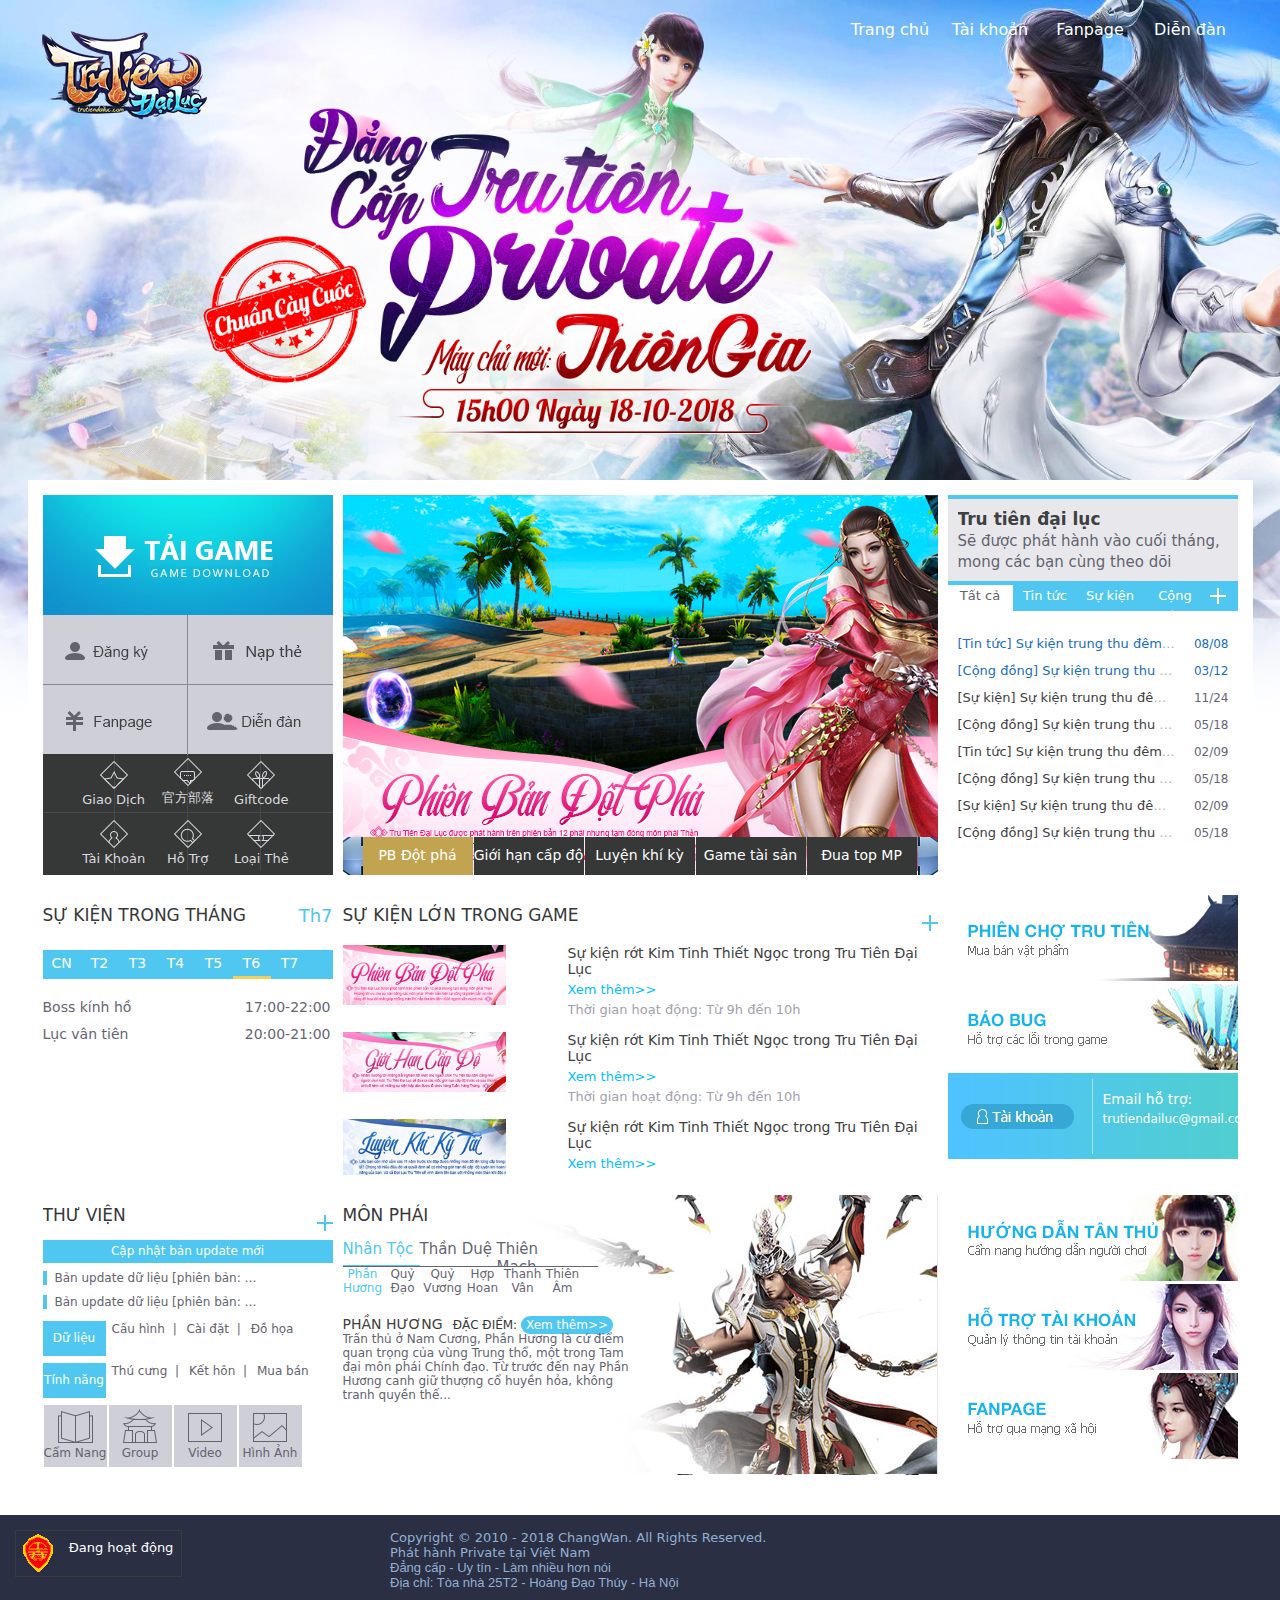
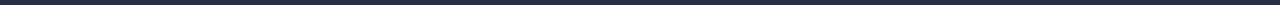
==== commit 929841ab: "Big update 2" ====
--- a/index.html
+++ b/index.html
@@ -10,47 +10,282 @@
   <link href="css/style.css" rel="stylesheet" type="text/css"/>
 </head>
 <body>
+<div class="clearfix top_box">
+  <div class="wm-public" logo="{name:'zhuxian',skin:2,left:0,top:0}" style="position: relative;">
+    <a href="#" target="zhuxian" class="wm_public_zhuxian_logo_lk" style="z-index:19999;" title=""></a>
+    <div class="wm_public_zhuxian_logo_bg" style="z-index:19998;"></div>
+  </div>
+
+  <div class="top_nav">
+    <div class="nav_col1"><a href="" title="">Trang chủ</a></div>
+    <div class="nav_col2"><a href="http://id.trutiendailuc.com/">Tài khoản</a></div>
+    <div class="nav_col3"><a href="https://www.facebook.com/trutiendailuc/" target="_blank">Fanpage</a>
+    </div>
+    <div class="nav_col4"><a href="" target="_blank">Diễn đàn</a></div>
+  </div>
+  <a href="" target="_blank" class="link jiabtn" title=""></a>
+
+</div>
 <div class="wrap">
-  <div class="clearfix top_box">
-    <div class="wm-public" logo="{name:'zhuxian',skin:2,left:0,top:0}" style="position: relative;">
-      <a href="#" target="zhuxian" class="wm_public_zhuxian_logo_lk" style="z-index:19999;" title=""></a>
-      <div class="wm_public_zhuxian_logo_bg" style="z-index:19998;"></div>
-    </div>
-
-    <div class="top_nav">
-      <div class="nav_col1"><a href="" title="">Trang chủ</a></div>
-      <div class="nav_col2"><a href="http://id.trutiendailuc.com/">Tài khoản</a></div>
-      <div class="nav_col3"><a href="https://www.facebook.com/trutiendailuc/" target="_blank">Fanpage</a>
-      </div>
-      <div class="nav_col4"><a href="" target="_blank">Diễn đàn</a></div>
-    </div>
-    <a href="" target="_blank" class="link jiabtn" title=""
-       style="width: 1024px;height: 207px;left:100px;top:180px;"></a>
-
-  </div>
-  <!--cont-->
   <div class="cont_h flex">
     <!--Section1-->
-    <div class="clearfix w290 h380 over-hide btn_box">
+    <div class="clearfix mb20 w595 h380 over-hide order-1 m-order-2 l-order-2 lb_wrap">
+      <div class="shop_img">
+        <div class="lb_cont1"><a href="" title="" target="_blank"><img src="img/banner1.jpg" alt=""/></a></div>
+        <div class="lb_cont1"><a href="" title="" target="_blank"><img src="img/banner2.jpg" alt=""/></a></div>
+        <div class="lb_cont1"><a href="" title="" target="_blank"><img src="img/banner3.jpg" alt=""/></a></div>
+        <div class="lb_cont1"><a href="" title="" target="_blank"><img src="img/banner4.jpg" alt=""/></a></div>
+        <div class="lb_cont1"><a href="" title="" target="_blank"><img src="img/banner5.jpg" alt=""/></a></div>
+        <div class="lb_cont1"><a href="" title="" target="_blank"><img src="img/banner6.jpg" alt=""/></a></div>
+      </div>
+      <div class="shop_btn" id="shop_btn">
+        <p id="shop_btn_left"></p>
+        <div class="shop_name" id="shop_name">
+          <table border="0" cellpadding="0" cellspacing="0">
+            <tr>
+              <td><a href="javascript:void(0);">PB Đột phá</a></td>
+              <td><a href="javascript:void(0);">Giới hạn cấp độ</a></td>
+              <td><a href="javascript:void(0);">Luyện khí kỳ tài</a></td>
+              <td><a href="javascript:void(0);">Game tài sản</a></td>
+              <td><a href="javascript:void(0);">Đua top MP</a></td>
+              <td><a href="javascript:void(0);">Hỗ trợ 24/7</a></td>
+            </tr>
+          </table>
+        </div>
+        <p id="shop_btn_right"></p>
+      </div>
+    </div>
+    <div class="clearfix mb20 w595 h280 over-hide order-2 m-order-4 l-order-5 hotevents">
+      <div class="tit_box">
+        <h3>SỰ KIỆN LỚN TRONG GAME</h3>
+        <a href="" target="_blank" class="more"></a>
+      </div>
+      <ul class="events_ul">
+        <li class="ehot clearfix">
+          <a href="" target="_blank"><img src="img/sk1.jpg" alt=""/></a>
+          <div class="ehot_t">
+            <h3><a href="" target="_blank" title="">Sự kiện rớt Kim Tinh Thiết Ngọc trong Tru Tiên Đại
+              Lục</a></h3>
+            <p>Xem thêm>></p>
+            <p class="timehot">Thời gian hoạt động: Từ 9h đến 10h</p>
+          </div>
+        </li>
+        <li class="ehot clearfix">
+          <a href="" target="_blank"><img src="img/sk2.jpg" alt=""/></a>
+          <div class="ehot_t">
+            <h3><a href="" target="_blank" title="">Sự kiện rớt Kim Tinh Thiết Ngọc trong Tru Tiên Đại
+              Lục</a></h3>
+            <p>Xem thêm>></p>
+            <p class="timehot">Thời gian hoạt động: Từ 9h đến 10h</p>
+          </div>
+        </li>
+        <li class="ehot clearfix">
+          <a href="" target="_blank"><img src="img/sk3.jpg" alt=""/></a>
+          <div class="ehot_t">
+            <h3><a href="" target="_blank" title="">Sự kiện rớt Kim Tinh Thiết Ngọc trong Tru Tiên Đại
+              Lục</a></h3>
+            <p>Xem thêm>></p>
+            <p class="timehot">Thời gian hoạt động: Từ 9h đến 10h</p>
+          </div>
+        </li>
+      </ul>
+    </div>
+    <div class="clearfix mb20 w595 h280 over-hide order-3 m-order-6 l-order-8 role_box">
+      <div class="role_box_bg">
+        <div class="tit_box role_t">
+          <h3>MÔN PHÁI</h3>
+        </div>
+        <ul class="tab_role">
+          <li class="on">Nhân Tộc</li>
+          <li class="">Thần Duệ</li>
+          <li class="">Thiên Mạch</li>
+        </ul>
+        <div class="role_cont">
+          <ul class="tab_zu tab_ren">
+            <li class="on" data-cls="role_bg_fenxiang">Phần Hương</li>
+            <li class="" data-cls="role_bg_guidao">Quỷ Đạo</li>
+            <li class="" data-cls="role_bg_guiwang">Quỷ Vương</li>
+            <li class="" data-cls="role_bg_hehuan">Hợp Hoan</li>
+            <li class="" data-cls="role_bg_qingyun">Thanh Vân</li>
+            <li class="" data-cls="role_bg_tianyin">Thiên Âm</li>
+          </ul>
+          <div class="cont_ren">
+            <div class="role_intro">
+              <div class="role_name"><span>PHẦN HƯƠNG</span>ĐẶC ĐIỂM: <a class="role_more" href="Ê" target="_blank" title="">Xem thêm&gt;&gt;</a></div>
+              <div class="info_p1">Trấn thủ ở Nam Cương, Phần Hương là cứ điểm quan trọng của vùng Trung
+                thổ, một trong Tam đại môn phái Chính đạo. Từ trước đến nay Phần Hương canh giữ thượng
+                cổ huyền hỏa, không tranh quyền thế...</div>
+            </div>
+          </div>
+          <div class="cont_ren" style="display: none;">
+            <div class="role_intro">
+              <div class="role_name"><span>QỦY ĐẠO</span>ĐẶC ĐIỂM: <a class="role_more" href="Ê" target="_blank" title="">Xem thêm&gt;&gt;</a></div>
+              <div class="info_p1">Lịch sử Quỷ Đạo bắt nguồn từ xa xưa, tiếp thu tất cả thượng cổ yêu thuật,
+                dị vực tà pháp, minh giới quỷ phù… Tới mấy trăm năm trước, có kỳ nhân phục hưng Quỷ Đạo,
+                còn tiếp thu bí pháp Miêu cương cổ thuật...</div>
+            </div>
+          </div>
+          <div class="cont_ren" style="display: none;">
+            <div class="role_intro">
+              <div class="role_name"><span>QUỶ VƯƠNG</span>ĐẶC ĐIỂM: <a class="role_more" href="" target="_blank" title="">Xem thêm&gt;&gt;</a></div>
+              <div class="info_p1">Quỷ Vương Tông là một nhánh trong Thánh giáo, ba trăm năm trước Quỷ Vương
+                Tông chủ đời thứ nhất tình cờ chiếm được quyển Thiên thư thứ hai, thanh danh đại chấn,
+                đem phân chi Quỷ Vương Tông này phát triển lớn mạnh...</div>
+            </div>
+          </div>
+          <div class="cont_ren" style="display: none;">
+            <div class="role_intro">
+              <div class="role_name"><span>HỢP HOAN</span>ĐẶC ĐIỂM: <a class="role_more" href="" target="_blank" title="">Hợp hoan&gt;&gt;</a></div>
+              <div class="info_p1">Ma giáo Kim Linh Phu Nhân thông tuệ tuyệt đỉnh, đạo hạnh tinh thâm, càng
+                có nhiều lĩnh ngộ với kinh điển Thiên thư của Ma giáo, tám trăm năm trước ở Ma giáo tự
+                mình sáng lập ra “Hợp Hoan Phái”....</div>
+            </div>
+          </div>
+          <div class="cont_ren" style="display: none;">
+            <div class="role_intro">
+              <div class="role_name"><span>THANH VÂN</span>ĐẶC ĐIỂM: <a class="role_more" href="" target="_blank" title="">Xem thêm&gt;&gt;</a></div>
+              <div class="info_p1">Một trong Tam đại môn phái Chính đạo của Tu chân giới, Thanh Vân lịch sử
+                lâu đời, từ lúc sáng lập môn phái đến nay đã hơn hai ngàn năm, đứng đầu trong chính tà
+                lưỡng đạo ngày nay...</div>
+            </div>
+          </div>
+          <div class="cont_ren" style="display: none;">
+            <div class="role_intro">
+              <div class="role_name"><span>THIÊN ÂM</span>ĐẶC ĐIỂM: <a class="role_more" href="" target="_blank" title="">Xem thêm&gt;&gt;</a></div>
+              <div class="info_p1">Thiên Âm Tự cùng với Thanh Vân Môn, Phần Hương Cốc là Tam đại môn phái
+                Chính đạo. Thiên Âm Tự là Phật môn tu chân, tu tập pháp môn chí cao của Phật môn – Đại
+                Phạm Bát Nhã, dựa vào Phật pháp phổ độ chúng sinh...</div>
+            </div>
+          </div>
+        </div>
+        <div class="role_cont">
+          <ul class="tab_zu tab_shen">
+            <li class="on" data-cls="role_bg_chenhuang">Thần Hoàng</li>
+            <li class="" data-cls="role_bg_huaiguang">Hoài Quang</li>
+            <li class="" data-cls="role_bg_jiuli">Cửu Lê</li>
+            <li class="" data-cls="role_bg_lieshan">Liệt Sơn</li>
+            <li class="" data-cls="role_bg_taihao">Thái Hạo</li>
+            <li class="" data-cls="role_bg_tianhua">Thiên Hoa</li>
+          </ul>
+          <div class="cont_shen" style="display: none;">
+            <div class="role_intro">
+              <div class="role_name"><span>THẦN HOÀNG</span>ĐẶC ĐIỂM: <a class="role_more" href="" target="_blank" title="">Xem thêm&gt;&gt;</a></div>
+              <div class="info_p1">Kĩ năng của Thần Hoàng được đánh theo chỉ số tích điểm, nghĩa là khi bạn
+                đánh skill Ám hệ thì số điểm Ám sẽ tăng lên và khi bù skill hệ Ám thì chỉ số tích điểm
+                đó sẽ tụt dần...</div>
+            </div>
+          </div>
+          <div class="cont_shen" style="display: none;">
+            <div class="role_intro">
+              <div class="role_name"><span>HOÀI QUANG</span>ĐẶC ĐIỂM: <a class="role_more" href="" target="_blank" title="">Xem thêm&gt;&gt;</a></div>
+              <div class="info_p1">Một trong Ngũ đại huyết tộc Thần Duệ. Hoài Quang là một chi thần bí nhất
+                trong Thần Duệ huyết tộc. Kĩ năng sát thương cao kết hợp vs ẩn thân khiến hoài quang
+                thành 1 sát thủ trong bóng tối....</div>
+            </div>
+          </div>
+          <div class="cont_shen" style="display: none;">
+            <div class="role_intro">
+              <div class="role_name"><span>CỬU LÊ</span>ĐẶC ĐIỂM: <a class="role_more" href="" target="_blank" title="">Xem thêm&gt;&gt;</a></div>
+              <div class="info_p1">Một trong Thần Duệ ngũ đại huyết tộc. Trong cuộc chiến nhân thần thời
+                thượng cổ, Cửu Lê Vương Xi Vưu chết trận, nhân thần lúc đó phân tranh không ngừng, cuối
+                cùng Thần Duệ nhất tộc bị trục xuất tới dị giới....</div>
+            </div>
+          </div>
+          <div class="cont_shen" style="display: none;">
+            <div class="role_intro">
+              <div class="role_name"><span>LIỆT SƠN</span>ĐẶC ĐIỂM: <a class="role_more" href="" target="_blank" title="">Xem thêm&gt;&gt;</a></div>
+              <div class="info_p1">Một trong Thần Duệ ngũ đại huyết tộc. Lấy Thiên hồ làm thủy tổ, là huyết
+                tộc huyết mạch truyền thừa, nam nữ trong tộc đều tuấn mỹ tuyệt luân. Kỹ năng Sát thương
+                đơn mục tiêu cao kết hợp triệu hồi sức mạnh từ tự nhiên...</div>
+            </div>
+          </div>
+          <div class="cont_shen" style="display: none;">
+            <div class="role_intro">
+              <div class="role_name"><span>THÁI HẠO</span>ĐẶC ĐIỂM: <a class="role_more" href="" target="_blank" title="">Xem thêm&gt;&gt;</a></div>
+              <div class="info_p1">Hậu nhân của Phục Hi, thờ phục tên của tiên tổ lấy làm tên tộc, tự nhận
+                là thần tộc có huyết thống thuần túy nhất, thích độc lai độc vãng, là đấu sĩ cao đoan
+                chính giỏi giang của Thần Duệ...</div>
+            </div>
+
+          </div>
+          <div class="cont_shen">
+            <div class="role_intro">
+              <div class="role_name"><span>THIÊN HOA</span>ĐẶC ĐIỂM: <a class="role_more" href="" target="_blank" title="">Xem thêm&gt;&gt;</a></div>
+              <div class="info_p1">Hỗ Trợ Đồng Đôi , Gây sát thương đơn mục tiêu cũng như diên rộng cao, gây
+                hiệu ứng bất lợi trong 1 khu vực nhất định kèm theo phản mọi kĩ năng nhận vào khiến
+                Thiên hoa ko thể thiếu trong mọi mặt trận...</div>
+            </div>
+          </div>
+        </div>
+        <div class="role_cont">
+          <ul class="tab_zu tab_tian">
+            <li class="on" data-cls="role_bg_guiyun">Quy Vân</li>
+            <li data-cls="role_bg_qingluo">Thanh La</li>
+            <li data-cls="role_bg_pojun">Phá Quân</li>
+            <li data-cls="role_bg_qianji">Khiên Cơ</li>
+            <li data-cls="role_bg_yingzhao">Anh Chiêu</li>
+          </ul>
+          <div class="cont_tian">
+            <div class="role_intro">
+              <div class="role_name"><span>QUY VÂN</span>ĐẶC ĐIỂM: <a class="role_more" href="" target="_blank" title="">Xem thêm&gt;&gt;</a></div>
+              <div class="info_p1">Tầm xa/Hỗ trợ/Pháp thuật. Có khả năng hỗ trợ chiến đấu trong PK Bang Hội
+                và đội nhóm tuyệt vời. Tinh thông thời gian và không gian lấy nhu thắng cương, phát hiện
+                ra điểm yếu của đối thủ, và kẻ thù sẽ nằm trong lòng bàn tay của bạn...</div>
+            </div>
+          </div>
+          <div class="cont_tian">
+            <div class="role_intro">
+              <div class="role_name"><span>THANH LA</span>ĐẶC ĐIỂM: <a class="role_more" href="" target="_blank" title="">Xem thêm&gt;&gt;</a></div>
+              <div class="info_p1">Khống chế/Hỗ trợ/Kết xuất. Có khả năng kiểm soát nhóm và hỗ trợ trong
+                chiến đấu. Tổ hợp kỹ năng phong phú, thao tác đơn giản khiến cho kẻ địch khiếp sợ, và
+                Thanh La xứng đáng có 1 vị trí trong giải PK chuyên nghiệp...</div>
+            </div>
+          </div>
+          <div class="cont_tian">
+            <div class="role_intro">
+              <div class="role_name"><span>PHÁ QUÂN</span>ĐẶC ĐIỂM: <a class="role_more" href="" target="_blank" title="">Xem thêm&gt;&gt;</a></div>
+              <div class="info_p1">Công kích liên hoàn, có khả năng chiến đấu gần và xa, xông pha chiến
+                trận. Thân pháp uyển chuyển, tinh thông võ nghệ, sử dụng được nhiều loại vũ khí....</div>
+            </div>
+          </div>
+          <div class="cont_tian">
+            <div class="role_intro">
+              <div class="role_name"><span>KHIÊN CƠ</span>ĐẶC ĐIỂM: <a class="role_more" href="" target="_blank" title="">Xem thêm&gt;&gt;</a></div>
+              <div class="info_p1">Quẩy bút thì linh hồn bạn đã bị khống chế,âm thầm hãm trận,ẩn thân thần
+                bí,giết định vô hình vô thức.Sức chiến đấu mạnh mẽ khiến bạn khó thoát....</div>
+            </div>
+          </div>
+          <div class="cont_tian">
+            <div class="role_intro">
+              <div class="role_name"><span>ANH CHIÊU</span>ĐẶC ĐIỂM: <a class="role_more" href="" target="_blank" title="">Xem thêm&gt;&gt;</a></div>
+              <div class="info_p1">Thể hình lớn,đủ sức chiến đấu trức tiếp với Boss.Có thể di chuyển vào
+                chiến đấu không cần khóa mục tiêu.Thử thách kỹ năng người chơi rất cao....</div>
+            </div>
+          </div>
+        </div>
+      </div>
+    </div>
+    <!--Section2-->
+    <div class="clearfix mb20 w290 h380 over-hide order-4 m-order-1 l-order-1 btn_box">
       <div class="btn btn_down">
+        <a class="btn_down_a" href="" id="main_download" onclick="" title="" style="opacity: 0;"></a>
         <div class="jindu yellow" style="overflow: hidden; width: 0px;"></div>
-        <a class="btn_down_a" href="" id="main_download" onclick="" title="" style="opacity: 0;"></a>
       </div>
       <div class="btn btn_reg">
+        <a class="btn_reg_a btns_lq" href="http://id.trutiendailuc.com/" id="main_reg" onclick="" title="" style="opacity: 0;"></a>
         <div class="jindu" style="overflow: hidden; width: 0px;"></div>
-        <a class="btn_reg_a btns_lq" href="http://id.trutiendailuc.com/" id="main_reg" onclick=""
-           title="" style="opacity: 0;"></a></div>
+      </div>
       <div class="btn btn_gift">
+        <a class="btn_gift_a btns_lq" href="http://id.trutiendailuc.com/" id="main_libao" onclick="" title="" style="opacity: 0;"></a>
         <div class="jindu" style="overflow: hidden; width: 0px;"></div>
-        <a class="btn_gift_a btns_lq" href="http://id.trutiendailuc.com/" id="main_libao" onclick=""
-           title="" style="opacity: 0;"></a></div>
+      </div>
       <div class="btn btn_full">
+        <a class="btn_full_a" href="https://www.facebook.com/trutiendailuc" id="main_pay" onclick="" title="" target="_blank" style="opacity: 0;"></a>
         <div class="jindu" style="overflow: hidden; width: 0px;"></div>
-        <a class="btn_full_a" href="https://www.facebook.com/trutiendailuc" id="main_pay" onclick=""
-           title="" target="_blank" style="opacity: 0;"></a></div>
+      </div>
       <div class="btn btn_store">
+        <a class="btn_store_a" href="" onclick="" title="" target="_blank" style="opacity: 0;"></a>
         <div class="jindu" style="overflow: hidden; width: 0px;"></div>
-        <a class="btn_store_a" href="" onclick="" title="" target="_blank" style="opacity: 0;"></a>
       </div>
       <div class="btns_end">
         <ul class="enter_ul clearfix">
@@ -73,33 +308,7 @@
         </ul>
       </div>
       </div>
-    <div class="clearfix w595 h380 over-hide lb_wrap">
-      <div class="shop_img">
-        <div class="lb_cont1"><a href="" title="" target="_blank"><img src="img/banner1.jpg" alt=""/></a></div>
-        <div class="lb_cont1"><a href="" title="" target="_blank"><img src="img/banner2.jpg" alt=""/></a></div>
-        <div class="lb_cont1"><a href="" title="" target="_blank"><img src="img/banner3.jpg" alt=""/></a></div>
-        <div class="lb_cont1"><a href="" title="" target="_blank"><img src="img/banner4.jpg" alt=""/></a></div>
-        <div class="lb_cont1"><a href="" title="" target="_blank"><img src="img/banner5.jpg" alt=""/></a></div>
-        <div class="lb_cont1"><a href="" title="" target="_blank"><img src="img/banner6.jpg" alt=""/></a></div>
-      </div>
-      <div class="shop_btn" id="shop_btn">
-        <p id="shop_btn_left"></p>
-        <div class="shop_name" id="shop_name">
-          <table border="0" cellpadding="0" cellspacing="0">
-            <tr>
-              <td><a href="javascript:void(0);">PB Đột phá</a></td>
-              <td><a href="javascript:void(0);">Giới hạn cấp độ</a></td>
-              <td><a href="javascript:void(0);">Luyện khí kỳ tài</a></td>
-              <td><a href="javascript:void(0);">Game tài sản</a></td>
-              <td><a href="javascript:void(0);">Đua top MP</a></td>
-              <td><a href="javascript:void(0);">Hỗ trợ 24/7</a></td>
-            </tr>
-          </table>
-        </div>
-        <p id="shop_btn_right"></p>
-      </div>
-    </div>
-    <div class="clearfix w290 h380 over-hide news_box">
+    <div class="clearfix mb20 w290 h380 over-hide order-5 m-order-3 l-order-3 news_box">
       <div class="im_cont">
         <h3 class="im_t"><a href="" target="_bank">Tru tiên đại lục</a></h3>
 
@@ -188,8 +397,7 @@
       </div>
 
     </div>
-    <!--Section2-->
-    <div class="clearfix w290 h380 over-hide rili">
+    <div class="clearfix mb20 w290 h280 over-hide order-6 m-order-5 l-order-4 rili">
       <div class="tit_box">
         <h3>SỰ KIỆN TRONG THÁNG</h3>
         <p class="m"></p>
@@ -246,76 +454,8 @@
         </div>
       </div>
     </div>
-    <div class="clearfix w595 h280 over-hide hotevents">
-      <div class="tit_box">
-        <h3>SỰ KIỆN LỚN TRONG GAME</h3>
-        <a href="" target="_blank" class="more"></a>
-      </div>
-      <ul class="events_ul">
-        <li class="ehot clearfix">
-          <a href="" target="_blank"><img src="img/sk1.jpg" alt=""/></a>
-          <div class="ehot_t">
-            <h3><a href="" target="_blank" title="">Sự kiện rớt Kim Tinh Thiết Ngọc trong Tru Tiên Đại
-              Lục</a></h3>
-            <p>Xem thêm>></p>
-            <p class="timehot">Thời gian hoạt động: Từ 9h đến 10h</p>
-          </div>
-        </li>
-        <li class="ehot clearfix">
-          <a href="" target="_blank"><img src="img/sk2.jpg" alt=""/></a>
-          <div class="ehot_t">
-            <h3><a href="" target="_blank" title="">Sự kiện rớt Kim Tinh Thiết Ngọc trong Tru Tiên Đại
-              Lục</a></h3>
-            <p>Xem thêm>></p>
-            <p class="timehot">Thời gian hoạt động: Từ 9h đến 10h</p>
-          </div>
-        </li>
-        <li class="ehot clearfix">
-          <a href="" target="_blank"><img src="img/sk3.jpg" alt=""/></a>
-          <div class="ehot_t">
-            <h3><a href="" target="_blank" title="">Sự kiện rớt Kim Tinh Thiết Ngọc trong Tru Tiên Đại
-              Lục</a></h3>
-            <p>Xem thêm>></p>
-            <p class="timehot">Thời gian hoạt động: Từ 9h đến 10h</p>
-          </div>
-        </li>
-      </ul>
-    </div>
-    <div class="clearfix w290 h280 over-hide support1">
-      <div class="clearfix box2 btn" style="background:url(img/gg1.jpg) no-repeat;">
-        <a style="background:url(img/gg1.jpg) no-repeat;" class="box2_a" href="" target="_blank" title=""></a>
-        <div class="jindu rose"></div>
-      </div>
-      <div class="clearfix box3 btn" style="background:url(img/gg2.jpg) no-repeat;">
-        <a style="background:url(img/gg2.jpg) no-repeat;" class="box3_a" href="" target="_blank" title=""></a>
-        <div class="jindu rose"></div>
-      </div>
-      <div class="clearfix kefu">
-        <a href="#" class="kefu_btn" target="_blank" title="">
-          Tài Khoản Hỗ Trợ
-        </a>
-        <div class="kefu_text">
-          <h3>Email hỗ trợ:</h3>
-          <p>trutiendailuc@gmail.com</p>
-        </div>
-      </div>
-    </div>
     <!--Section3-->
-    <div class="clearfix w290 h280 over-hide support2">
-      <div class="clearfix box4 btn" style="background:url(img/gg3.jpg) no-repeat;">
-        <a style="background:url(img/gg3.jpg) no-repeat;" class="box4_a" href="h" target="_blank" title=""></a>
-        <div class="jindu rose"></div>
-      </div>
-      <div class="clearfix box5 btn" style="background:url(img/gg4.jpg) no-repeat;">
-        <a style="background:url(img/gg4.jpg) no-repeat;" class="box5_a" href="" target="_blank" title=""></a>
-        <div class="jindu rose"></div>
-      </div>
-      <div class="clearfix box6 btn" style="background:url(img/gg5.jpg) no-repeat;">
-        <a style="background:url(img/gg5.jpg) no-repeat;" class="box6_a" href="https://www.facebook.com/trutiendailuc" target="_blank" title=""></a>
-        <div class="jindu rose"></div>
-      </div>
-    </div>
-    <div class="clearfix w290 h280 over-hide game_view">
+    <div class="clearfix mb20 w290 h280 over-hide order-7 m-order-7 l-order-7 game_view">
       <div class="tit_box">
         <h3>THƯ VIỆN</h3>
         <a href="" target="_blank" class="more" title=""></a>
@@ -379,221 +519,51 @@
         </div>
       </div>
     </div>
-    <div class="clearfix w595 h280 over-hide role_box">
-      <div class="tit_box role_t">
-        <h3>MÔN PHÁI</h3>
-      </div>
-
-
-      <ul class="tab_role">
-        <li class="on">Nhân Tộc</li>
-        <li class="">Thần Duệ</li>
-        <li class="">Thiên Mạch</li>
-      </ul>
-
-
-      <div class="role_cont">
-        <ul class="tab_zu tab_ren">
-          <li class="on">Phần Hương</li>
-          <li class="">Quỷ Đạo</li>
-          <li class="">Quỷ Vương</li>
-          <li class="">Hợp Hoan</li>
-          <li class="">Thanh Vân</li>
-          <li class="">Thiên Âm</li>
-        </ul>
-        <div class="cont_ren role_bg_fenxiang">
-          <div class="role_intro">
-            <div class="role_name"><span>PHẦN HƯƠNG</span>ĐẶC ĐIỂM:</div>
-            <p class="info_p1">Trấn thủ ở Nam Cương, Phần Hương là cứ điểm quan trọng của vùng Trung
-              thổ, một trong Tam đại môn phái Chính đạo. Từ trước đến nay Phần Hương canh giữ thượng
-              cổ huyền hỏa, không tranh quyền thế...</p>
-
-            <a class="role_more" href="Ê" target="_blank" title="">Xem thêm&gt;&gt;</a>
-          </div>
-        </div>
-        <div class="cont_ren role_bg_guidao" style="display: none;">
-          <div class="role_intro">
-            <div class="role_name"><span>QỦY ĐẠO</span>ĐẶC ĐIỂM:</div>
-            <p class="info_p1">Lịch sử Quỷ Đạo bắt nguồn từ xa xưa, tiếp thu tất cả thượng cổ yêu thuật,
-              dị vực tà pháp, minh giới quỷ phù… Tới mấy trăm năm trước, có kỳ nhân phục hưng Quỷ Đạo,
-              còn tiếp thu bí pháp Miêu cương cổ thuật...</p>
-            <a class="role_more" href="Ê" target="_blank" title="">Xem thêm&gt;&gt;</a>
-          </div>
-        </div>
-        <div class="cont_ren role_bg_guiwang" style="display: none;">
-          <div class="role_intro">
-            <div class="role_name"><span>QUỶ VƯƠNG</span>ĐẶC ĐIỂM:</div>
-            <p class="info_p1">Quỷ Vương Tông là một nhánh trong Thánh giáo, ba trăm năm trước Quỷ Vương
-              Tông chủ đời thứ nhất tình cờ chiếm được quyển Thiên thư thứ hai, thanh danh đại chấn,
-              đem phân chi Quỷ Vương Tông này phát triển lớn mạnh...</p>
-            <a class="role_more" href="" target="_blank" title="">Xem thêm&gt;&gt;</a>
-          </div>
-        </div>
-        <div class="cont_ren role_bg_hehuan" style="display: none;">
-          <div class="role_intro">
-            <div class="role_name"><span>HỢP HOAN</span>ĐẶC ĐIỂM:</div>
-            <p class="info_p1">Ma giáo Kim Linh Phu Nhân thông tuệ tuyệt đỉnh, đạo hạnh tinh thâm, càng
-              có nhiều lĩnh ngộ với kinh điển Thiên thư của Ma giáo, tám trăm năm trước ở Ma giáo tự
-              mình sáng lập ra “Hợp Hoan Phái”....</p>
-            <a class="role_more" href="" target="_blank" title="">Hợp hoan&gt;&gt;</a>
-          </div>
-        </div>
-        <div class="cont_ren role_bg_qingyun" style="display: none;">
-          <div class="role_intro">
-            <div class="role_name"><span>THANH VÂN</span>ĐẶC ĐIỂM:</div>
-            <p class="info_p1">Một trong Tam đại môn phái Chính đạo của Tu chân giới, Thanh Vân lịch sử
-              lâu đời, từ lúc sáng lập môn phái đến nay đã hơn hai ngàn năm, đứng đầu trong chính tà
-              lưỡng đạo ngày nay...</p>
-            <a class="role_more" href="" target="_blank" title="">Xem thêm&gt;&gt;</a>
-          </div>
-        </div>
-        <div class="cont_ren role_bg_tianyin" style="display: none;">
-          <div class="role_intro">
-            <div class="role_name"><span>THIÊN ÂM</span>ĐẶC ĐIỂM:</div>
-            <p class="info_p1">Thiên Âm Tự cùng với Thanh Vân Môn, Phần Hương Cốc là Tam đại môn phái
-              Chính đạo. Thiên Âm Tự là Phật môn tu chân, tu tập pháp môn chí cao của Phật môn – Đại
-              Phạm Bát Nhã, dựa vào Phật pháp phổ độ chúng sinh...</p>
-            <a class="role_more" href="" target="_blank" title="">Xem thêm&gt;&gt;</a>
-          </div>
-        </div>
-      </div>
-
-
-      <div class="role_cont">
-        <ul class="tab_zu tab_shen">
-          <li class="">Thần Hoàng</li>
-          <li class="">Hoài Quang</li>
-          <li class="">Cửu Lê</li>
-          <li class="">Liệt Sơn</li>
-          <li class="">Thái Hạo</li>
-          <li class="on">Thiên Hoa</li>
-        </ul>
-        <div class="cont_shen role_bg_chenhuang" style="display: none;">
-          <div class="role_intro">
-            <div class="role_name"><span>THẦN HOÀNG</span>ĐẶC ĐIỂM</div>
-            <p class="info_p1">Kĩ năng của Thần Hoàng được đánh theo chỉ số tích điểm, nghĩa là khi bạn
-              đánh skill Ám hệ thì số điểm Ám sẽ tăng lên và khi bù skill hệ Ám thì chỉ số tích điểm
-              đó sẽ tụt dần...</p>
-            <a class="role_more" href="" target="_blank" title="">Xem thêm&gt;&gt;</a>
-          </div>
-        </div>
-        <div class="cont_shen role_bg_huaiguang" style="display: none;">
-          <div class="role_intro">
-            <div class="role_name"><span>HOÀI QUANG</span>ĐẶC ĐIỂM</div>
-            <p class="info_p1">Một trong Ngũ đại huyết tộc Thần Duệ. Hoài Quang là một chi thần bí nhất
-              trong Thần Duệ huyết tộc. Kĩ năng sát thương cao kết hợp vs ẩn thân khiến hoài quang
-              thành 1 sát thủ trong bóng tối....</p>
-            <a class="role_more" href="" target="_blank" title="">Xem thêm&gt;&gt;</a>
-          </div>
-        </div>
-        <div class="cont_shen role_bg_jiuli" style="display: none;">
-          <div class="role_intro">
-            <div class="role_name"><span>CỬU LÊ</span>ĐẶC ĐIỂM</div>
-            <p class="info_p1">Một trong Thần Duệ ngũ đại huyết tộc. Trong cuộc chiến nhân thần thời
-              thượng cổ, Cửu Lê Vương Xi Vưu chết trận, nhân thần lúc đó phân tranh không ngừng, cuối
-              cùng Thần Duệ nhất tộc bị trục xuất tới dị giới....</p>
-            <a class="role_more" href="" target="_blank" title="">Xem thêm&gt;&gt;</a>
-          </div>
-        </div>
-        <div class="cont_shen role_bg_lieshan" style="display: none;">
-          <div class="role_intro">
-            <div class="role_name"><span>LIỆT SƠN</span>ĐẶC ĐIỂM</div>
-            <p class="info_p1">Một trong Thần Duệ ngũ đại huyết tộc. Lấy Thiên hồ làm thủy tổ, là huyết
-              tộc huyết mạch truyền thừa, nam nữ trong tộc đều tuấn mỹ tuyệt luân. Kỹ năng Sát thương
-              đơn mục tiêu cao kết hợp triệu hồi sức mạnh từ tự nhiên...</p>
-            <a class="role_more" href="" target="_blank" title="">Xem thêm&gt;&gt;</a>
-          </div>
-        </div>
-        <div class="cont_shen role_bg_taihao" style="display: none;">
-          <div class="role_intro">
-            <div class="role_name"><span>THÁI HẠO</span>ĐẶC ĐIỂM</div>
-            <p class="info_p1">Hậu nhân của Phục Hi, thờ phục tên của tiên tổ lấy làm tên tộc, tự nhận
-              là thần tộc có huyết thống thuần túy nhất, thích độc lai độc vãng, là đấu sĩ cao đoan
-              chính giỏi giang của Thần Duệ...</p>
-            <a class="role_more" href="" target="_blank" title="">Xem thêm&gt;&gt;</a>
-          </div>
-
-        </div>
-        <div class="cont_shen role_bg_tianhua">
-          <div class="role_intro">
-            <div class="role_name"><span>THIÊN HOA</span>ĐẶC ĐIỂM</div>
-            <p class="info_p1">Hỗ Trợ Đồng Đôi , Gây sát thương đơn mục tiêu cũng như diên rộng cao, gây
-              hiệu ứng bất lợi trong 1 khu vực nhất định kèm theo phản mọi kĩ năng nhận vào khiến
-              Thiên hoa ko thể thiếu trong mọi mặt trận...</p>
-            <a class="role_more" href="" target="_blank" title="">Xem thêm&gt;&gt;</a>
-          </div>
-        </div>
-      </div>
-
-
-      <div class="role_cont">
-        <ul class="tab_zu tab_tian">
-          <li>Quy Vân</li>
-          <li>Thanh La</li>
-          <li>Phá Quân</li>
-          <li>Khiên Cơ</li>
-          <li>Anh Chiêu</li>
-        </ul>
-        <div class="cont_tian role_bg_guiyun">
-
-
-          <div class="role_intro">
-            <div class="role_name"><span>QUY VÂN</span>ĐẶC ĐIỂM</div>
-            <p class="info_p1">Tầm xa/Hỗ trợ/Pháp thuật. Có khả năng hỗ trợ chiến đấu trong PK Bang Hội
-              và đội nhóm tuyệt vời. Tinh thông thời gian và không gian lấy nhu thắng cương, phát hiện
-              ra điểm yếu của đối thủ, và kẻ thù sẽ nằm trong lòng bàn tay của bạn...</p>
-            <a class="role_more" href="" target="_blank" title="">Xem thêm&gt;&gt;</a>
-          </div>
-        </div>
-        <div class="cont_tian role_bg_qingluo">
-          <div class="role_intro">
-            <div class="role_name"><span>THANH LA</span>ĐẶC ĐIỂM</div>
-            <p class="info_p1">Khống chế/Hỗ trợ/Kết xuất. Có khả năng kiểm soát nhóm và hỗ trợ trong
-              chiến đấu. Tổ hợp kỹ năng phong phú, thao tác đơn giản khiến cho kẻ địch khiếp sợ, và
-              Thanh La xứng đáng có 1 vị trí trong giải PK chuyên nghiệp...</p>
-            <a class="role_more" href="#" target="_blank" title="">Xem thêm&gt;&gt;</a>
-          </div>
-        </div>
-        <div class="cont_tian role_bg_pojun">
-          <div class="role_intro">
-            <div class="role_name"><span>PHÁ QUÂN</span>ĐẶC ĐIỂM</div>
-            <p class="info_p1">Công kích liên hoàn, có khả năng chiến đấu gần và xa, xông pha chiến
-              trận. Thân pháp uyển chuyển, tinh thông võ nghệ, sử dụng được nhiều loại vũ khí....</p>
-            <a class="role_more" href="#" target="_blank" title="">Xem thêm&gt;&gt;</a>
-          </div>
-        </div>
-        <div class="cont_tian role_bg_qianji">
-          <div class="role_intro">
-            <div class="role_name"><span>KHIÊN CƠ</span>ĐẶC ĐIỂM</div>
-            <p class="info_p1">Quẩy bút thì linh hồn bạn đã bị khống chế,âm thầm hãm trận,ẩn thân thần
-              bí,giết định vô hình vô thức.Sức chiến đấu mạnh mẽ khiến bạn khó thoát....</p>
-            <a class="role_more" href="#" target="_blank" title="">Xem thêm&gt;&gt;</a>
-          </div>
-        </div>
-        <div class="cont_tian role_bg_yingzhao">
-          <div class="role_intro">
-            <div class="role_name"><span>ANH CHIÊU</span>ĐẶC ĐIỂM</div>
-            <p class="info_p1">Thể hình lớn,đủ sức chiến đấu trức tiếp với Boss.Có thể di chuyển vào
-              chiến đấu không cần khóa mục tiêu.Thử thách kỹ năng người chơi rất cao....</p>
-            <a class="role_more" href="#" target="_blank" title="">Xem thêm&gt;&gt;</a>
-          </div>
-        </div>
-
-
-      </div>
-
-
+    <div class="clearfix mb20 w290 h280 over-hide order-9 m-order-9 l-order-9 support2">
+      <div class="clearfix box4 btn" style="background:url(img/gg3.jpg) no-repeat;">
+        <a style="background:url(img/gg3.jpg) no-repeat;" class="box4_a" href="h" target="_blank" title=""></a>
+        <div class="jindu rose"></div>
+      </div>
+      <div class="clearfix box5 btn" style="background:url(img/gg4.jpg) no-repeat;">
+        <a style="background:url(img/gg4.jpg) no-repeat;" class="box5_a" href="" target="_blank" title=""></a>
+        <div class="jindu rose"></div>
+      </div>
+      <div class="clearfix box6 btn" style="background:url(img/gg5.jpg) no-repeat;">
+        <a style="background:url(img/gg5.jpg) no-repeat;" class="box6_a" href="https://www.facebook.com/trutiendailuc" target="_blank" title=""></a>
+        <div class="jindu rose"></div>
+      </div>
+    </div>
+    <div class="clearfix mb20 w290 h280 over-hide order-8 m-order-8 l-order-6 support1">
+      <div class="clearfix box2 btn" style="background:url(img/gg1.jpg) no-repeat;">
+        <a style="background:url(img/gg1.jpg) no-repeat;" class="box2_a" href="" target="_blank" title=""></a>
+        <div class="jindu rose"></div>
+      </div>
+      <div class="clearfix box3 btn" style="background:url(img/gg2.jpg) no-repeat;">
+        <a style="background:url(img/gg2.jpg) no-repeat;" class="box3_a" href="" target="_blank" title=""></a>
+        <div class="jindu rose"></div>
+      </div>
+      <div class="clearfix kefu">
+        <a href="#" class="kefu_btn" target="_blank" title="">
+          Tài Khoản Hỗ Trợ
+        </a>
+        <div class="kefu_text">
+          <h3>Email hỗ trợ:</h3>
+          <p>trutiendailuc@gmail.com</p>
+        </div>
+      </div>
     </div>
   </div>
 </div>
 <!--cont end-->
 <div id="wm_bottom_" class="clearfix wm_bottom_bg">
-  <div class="wm_bottom_main" id="wm_bottom_main">
+  <div class="wm_bottom_main flex" id="wm_bottom_main">
       <a class="wm_bottom_beian" target="_blank" href="#">Đang hoạt động</a>
-      <div style="height:20px;font-size:13px;" class="wm_bottom_icp">Copyright © 2010 - 2018 ChangWan. All Rights Reserved.</div>
-      <div style="height:20px;font-size:13px;" class="wm_bottom_icp">Phát hành Private tại Việt Nam</div>
-      <div style="height:20px;font-size:13px;" class="wm_bottom_copyright">Đẳng cấp - Uy tín - Làm nhiều hơn nói</div>
-      <div style="height:20px;font-size:13px;"class="wm_bottom_copyright">Địa chỉ: Tòa nhà 25T2 - Hoàng Đạo Thúy - Hà Nội</div>
+      <div class="vm_bottom_address flex-column">
+        <div style="font-size:13px;" class="wm_bottom_icp">Copyright © 2010 - 2018 ChangWan. All Rights Reserved.</div>
+        <div style="font-size:13px;" class="wm_bottom_icp">Phát hành Private tại Việt Nam</div>
+        <div style="font-size:13px;" class="wm_bottom_copyright">Đẳng cấp - Uy tín - Làm nhiều hơn nói</div>
+        <div style="font-size:13px;"class="wm_bottom_copyright">Địa chỉ: Tòa nhà 25T2 - Hoàng Đạo Thúy - Hà Nội</div>
+      </div>
   </div>
 </div>
 
@@ -614,26 +584,42 @@
   })
 
   //news
-  function tabHover ($tabLi, $tabCont) {
+  function tabHover ($tabLi, $tabCont, tabRole) {
     $tabLi.eq(0).addClass('on')
     $tabCont.eq(0).show()
+    if(tabRole) {
+      var cls = $tabCont.eq(0).find('.on').attr('data-cls');
+      if( typeof cls === 'undefined') {
+        cls = $tabLi.eq(0).attr('data-cls');
+      }
+      $('.' + tabRole).attr('class', tabRole).addClass(cls);
+    }
     $tabLi.each(function (i) {
       $(this).mouseover(function () {
         $tabLi.removeClass('on')
         $tabLi.eq(i).addClass('on')
         $tabCont.hide()
         $tabCont.eq(i).show()
+
+        if(tabRole) {
+          var cls = $tabCont.eq(i).find('.on').attr('data-cls');
+          if( typeof cls === 'undefined') {
+            cls = $tabLi.eq(i).attr('data-cls');
+          }
+          console.log(cls)
+          $('.' + tabRole).attr('class', tabRole).addClass(cls);
+        }
       })
     })
   }
 
-  tabHover($('.tab_bbs li'), $('.tab_cont_bbs'))
+  // tabHover($('.tab_bbs li'), $('.tab_cont_bbs'))
   tabHover($('.tab_news li'), $('.tab_cont_news'))
-  tabHover($('.tab_role li'), $('.role_cont'))
-  tabHover($('.tab_ren li'), $('.cont_ren'))
-  tabHover($('.tab_shen li'), $('.cont_shen'))
-  tabHover($('.tab_tian li'), $('.cont_tian'))
-  tabHover($('.tab_cang li'), $('.cont_cang'))
+  tabHover($('.tab_ren li'), $('.cont_ren'), 'role_box_bg')
+  tabHover($('.tab_shen li'), $('.cont_shen'), 'role_box_bg')
+  tabHover($('.tab_tian li'), $('.cont_tian'), 'role_box_bg')
+  tabHover($('.tab_role li'), $('.role_cont'), 'role_box_bg')
+  // tabHover($('.tab_cang li'), $('.cont_cang'), 'role_box_bg')
 
   function tabClick ($tabLi, $tabCont) {
 
--- a/css/main180914.css
+++ b/css/main180914.css
@@ -6,7 +6,7 @@
   font-size: 12px;
   font-family: Segoe, "Segoe UI", "DejaVu Sans", "Trebuchet MS", Verdana, sans-serif;
   background-image: url(../img/mainbg.jpg);
-  background-size: cover;
+  background-size: contain;
   background-color: #ffffff;
   background-position: top center;
   background-repeat: no-repeat;
@@ -72,8 +72,8 @@
 .wm_public_zhuxian_logo_bg {
   position: absolute;
   z-index: 99998;
-  left: 0px;
-  top: 0px;
+  left: 0;
+  top: 0;
   width: 170px;
   height: 148px;
   background: url('../img/logo.png');
@@ -83,7 +83,6 @@
 .top_box {
   position: relative;
   width: 100%;
-  height: 600px;
   overflow: hidden;
 }
 
@@ -137,13 +136,6 @@
 
 .top_nav div p a font {
   color: #e90436 !important;
-}
-
-.jiabtn {
-  width: 620px;
-  height: 310px;
-  left: 40px;
-  top: 190px;
 }
 
 .video_box {
@@ -188,7 +180,6 @@
 .btn_box {
   background: #363737 url(../img/btns_bg.png) no-repeat;
   width: 290px;
-  margin: 0 auto;
 }
 
 .btn_down, .btn_down_a {
@@ -197,31 +188,19 @@
   background: url(../img/download.jpg);
 }
 
-.btn_reg, .btn_reg_a {
-  position: relative;
-  float: left;
+.btn_full_a,
+.btn_gift_a,
+.btn_store_a,
+.btn_reg_a {
+  height: 66px;
   width: 145px;
-  height: 69px;
-  overflow: hidden;
-}
-
-.btn_gift, .btn_gift_a {
-  position: relative;
-  float: right;
-  width: 145px;
-  height: 69px;
-  overflow: hidden;
-}
-
-.btn_full, .btn_full_a {
-  position: relative;
-  float: left;
-  width: 145px;
-  height: 69px;
-  overflow: hidden;
-}
-
-.btn_store, .btn_store_a {
+}
+
+
+.btn_gift,
+.btn_full,
+.btn_reg,
+.btn_store {
   position: relative;
   float: right;
   width: 145px;
@@ -483,7 +462,7 @@
 }
 
 .tit_box {
-  padding: 10px 15px;
+  padding: 10px 0;
   height: 25px;
 }
 
@@ -509,7 +488,6 @@
 }
 
 .week_box {
-  width: 266px;
   margin: 10px auto 0;
 }
 
@@ -694,8 +672,6 @@
 }
 
 .view_cont {
-  width: 264px;
-  margin: 0 auto;
 }
 
 .view_tit {
@@ -712,7 +688,6 @@
 }
 
 .view_ul li {
-  width: 264px;
   height: 22px;
   padding: 2px 0 0;
   color: #656571;
@@ -746,7 +721,6 @@
 
 .view_links {
   margin-bottom: 7px;
-  width: 264px;
 }
 
 .vl_tit {
@@ -762,7 +736,6 @@
 .gvlinks {
   float: left;
   color: #63636e;
-  width: 200px;
   overflow: hidden;
 }
 
@@ -946,8 +919,8 @@
 }
 
 .role_intro {
-  width: 230px;
-  padding: 50px 0 0 40px;
+  width: 290px;
+  padding: 0;
   color: #63636e;
 }
 
@@ -982,15 +955,12 @@
 }
 
 .role_more {
-  display: block;
-  width: 83px;
-  height: 18px;
   background: #4fc7f0;
   color: #fff;
   font-size: 12px;
   text-align: center;
-  overflow: hidden;
   border-radius: 20px;
+  padding: 2px 5px;
 }
 
 
--- a/css/bottom3.css
+++ b/css/bottom3.css
@@ -1,6 +1,6 @@
 #wm_bottom_ {margin-top: 20px;}
 .wm_bottom_bg { background-color:#2a2f44;  width:100%;}
-.wm_bottom_main {color:#93afd2;font-size:12px;width:100%;}
+.wm_bottom_main {color:#93afd2;font-size:12px;}
 .wm_bottom_warp {}
 #wm_bottom_beian { color:#93afd2; text-decoration:none; border:1px solid #303754 !important;}
 #wm_bottom_wangjing { color:#93afd2; text-decoration:none; border:1px solid #303754 !important;}
--- a/css/style.css
+++ b/css/style.css
@@ -2,6 +2,17 @@
   padding-left: 15px;
   padding-right: 15px;
   max-width: 290px;
+  background-color: #ffffff;
+  padding-top: 15px;
+}
+
+.top_box {
+  max-width: 1200px;
+  margin: 0 auto;
+}
+
+.wm_bottom_main {
+  padding: 15px;
 }
 
 .h380 {
@@ -25,54 +36,45 @@
   flex-direction: column;
 }
 
-@media (max-width: 624px) {
-  .order-1 {
-    order: 1;
+.flex-column {
+  display: flex;
+  flex-direction: column;
+}
+
+.mb20 {
+  margin-bottom: 20px;
+}
+
+.role_box_bg {
+  height: 100%;
+}
+
+.vm_bottom_address {
+  width: 100%;
+}
+
+.jiabtn {
+  width: 100%;
+  height: 100px;
+  top: 50%;
+  left: 0;
+  transform: translate3d(0, -50%, 0);
+}
+
+@media (max-width: 425px) {
+  .top_nav,
+  .wm_public_zhuxian_logo_bg,
+  .wm_public_zhuxian_logo_lk {
+    display: none;
   }
 
-  .order-2 {
-    order: 2;
+  .top_box {
+    padding-bottom: 150px;
   }
+}
 
-  .order-3 {
-    order: 3;
-  }
-
-  .order-4 {
-    order: 4;
-  }
-
-  .order-5 {
-    order: 5;
-  }
-
-  .order-6 {
-    order: 6;
-  }
-
-  .order-7 {
-    order: 7;
-  }
-
-  .order-8 {
-    order: 8;
-  }
-
-  .order-9 {
-    order: 9;
-  }
-
-  .order-10 {
-    order: 10;
-  }
-
-  .order-11 {
-    order: 11;
-  }
-
-  .order-12 {
-    order: 12;
-  }
+@media (max-width: 624px) {
+  .order-1 {order: 1;} .order-2 {order: 2;} .order-3 {order: 3;} .order-4 {order: 4;} .order-5 {order: 5;} .order-6 {order: 6;} .order-7 {order: 7;} .order-8 {order: 8;} .order-9 {order: 9;} .order-10 {order: 10;} .order-11 {order: 11;} .order-12 {order: 12;}
 }
 
 @media (min-width: 625px) {
@@ -92,58 +94,27 @@
     height: 380px;
   }
 
+  .vm_bottom_address {
+    width: 70%;
+  }
+
+  .top_box {
+    padding-bottom: 120px;
+  }
+
+  #shop_btn {
+    display: block;
+    position: absolute;
+    bottom: 0;
+  }
+
   .flex {
     flex-direction: row;
     flex-wrap: wrap;
+    justify-content: space-between;
   }
 
-  .s-order-1 {
-    order: 1;
-  }
-
-  .s-order-2 {
-    order: 2;
-  }
-
-  .s-order-3 {
-    order: 3;
-  }
-
-  .s-order-4 {
-    order: 4;
-  }
-
-  .s-order-5 {
-    order: 5;
-  }
-
-  .s-order-6 {
-    order: 6;
-  }
-
-  .s-order-7 {
-    order: 7;
-  }
-
-  .s-order-8 {
-    order: 8;
-  }
-
-  .s-order-9 {
-    order: 9;
-  }
-
-  .s-order-10 {
-    order: 10;
-  }
-
-  .s-order-11 {
-    order: 11;
-  }
-
-  .s-order-12 {
-    order: 12;
-  }
+  .s-order-1 {order: 1;} .s-order-2 {order: 2;} .s-order-3 {order: 3;} .s-order-4 {order: 4;} .s-order-5 {order: 5;} .s-order-6 {order: 6;} .s-order-7 {order: 7;} .s-order-8 {order: 8;} .s-order-9 {order: 9;} .s-order-10 {order: 10;} .s-order-11 {order: 11;} .s-order-12 {order: 12;}
 }
 
 @media (min-width: 925px) {
@@ -151,107 +122,27 @@
     max-width: 895px;
   }
 
-  .m-order-1 {
-    order: 1;
+  .top_box {
+    padding-bottom: 160px;
   }
 
-  .m-order-2 {
-    order: 2;
-  }
-
-  .m-order-3 {
-    order: 3;
-  }
-
-  .m-order-4 {
-    order: 4;
-  }
-
-  .m-order-5 {
-    order: 5;
-  }
-
-  .m-order-6 {
-    order: 6;
-  }
-
-  .m-order-7 {
-    order: 7;
-  }
-
-  .m-order-8 {
-    order: 8;
-  }
-
-  .m-order-9 {
-    order: 9;
-  }
-
-  .m-order-10 {
-    order: 10;
-  }
-
-  .m-order-11 {
-    order: 11;
-  }
-
-  .m-order-12 {
-    order: 12;
-  }
+  .m-order-1 {order: 1;} .m-order-2 {order: 2;} .m-order-3 {order: 3;} .m-order-4 {order: 4;} .m-order-5 {order: 5;} .m-order-6 {order: 6;} .m-order-7 {order: 7;} .m-order-8 {order: 8;} .m-order-9 {order: 9;} .m-order-10 {order: 10;} .m-order-11 {order: 11;} .m-order-12 {order: 12;}
 }
 
 @media (min-width: 1225px) {
+  body {
+    background-size: cover;
+  }
+
   .wrap {
     max-width: 1195px;
   }
 
-  .l-order-1 {
-    order: 1;
+  .top_box {
+    padding-bottom: 25%;
   }
 
-  .l-order-2 {
-    order: 2;
-  }
-
-  .l-order-3 {
-    order: 3;
-  }
-
-  .l-order-4 {
-    order: 4;
-  }
-
-  .l-order-5 {
-    order: 5;
-  }
-
-  .l-order-6 {
-    order: 6;
-  }
-
-  .l-order-7 {
-    order: 7;
-  }
-
-  .l-order-8 {
-    order: 8;
-  }
-
-  .l-order-9 {
-    order: 9;
-  }
-
-  .l-order-10 {
-    order: 10;
-  }
-
-  .l-order-11 {
-    order: 11;
-  }
-
-  .l-order-12 {
-    order: 12;
-  }
+  .l-order-1 {order: 1;} .l-order-2 {order: 2;} .l-order-3 {order: 3;} .l-order-4 {order: 4;} .l-order-5 {order: 5;} .l-order-6 {order: 6;} .l-order-7 {order: 7;} .l-order-8 {order: 8;} .l-order-9 {order: 9;} .l-order-10 {order: 10;} .l-order-11 {order: 11;} .l-order-12 {order: 12;}
 }
 
 .clearfix:after {
@@ -279,7 +170,7 @@
 /* close commented backslash hack */
 
 .wm_bottom_beian {
-  width: 67px;
+  width: 120px;
   height: 35px;
   border: 1px solid #3b3b3b;
   padding-left: 45px;
@@ -295,3 +186,4 @@
   max-width: 100%;
   height: auto;
 }
+
